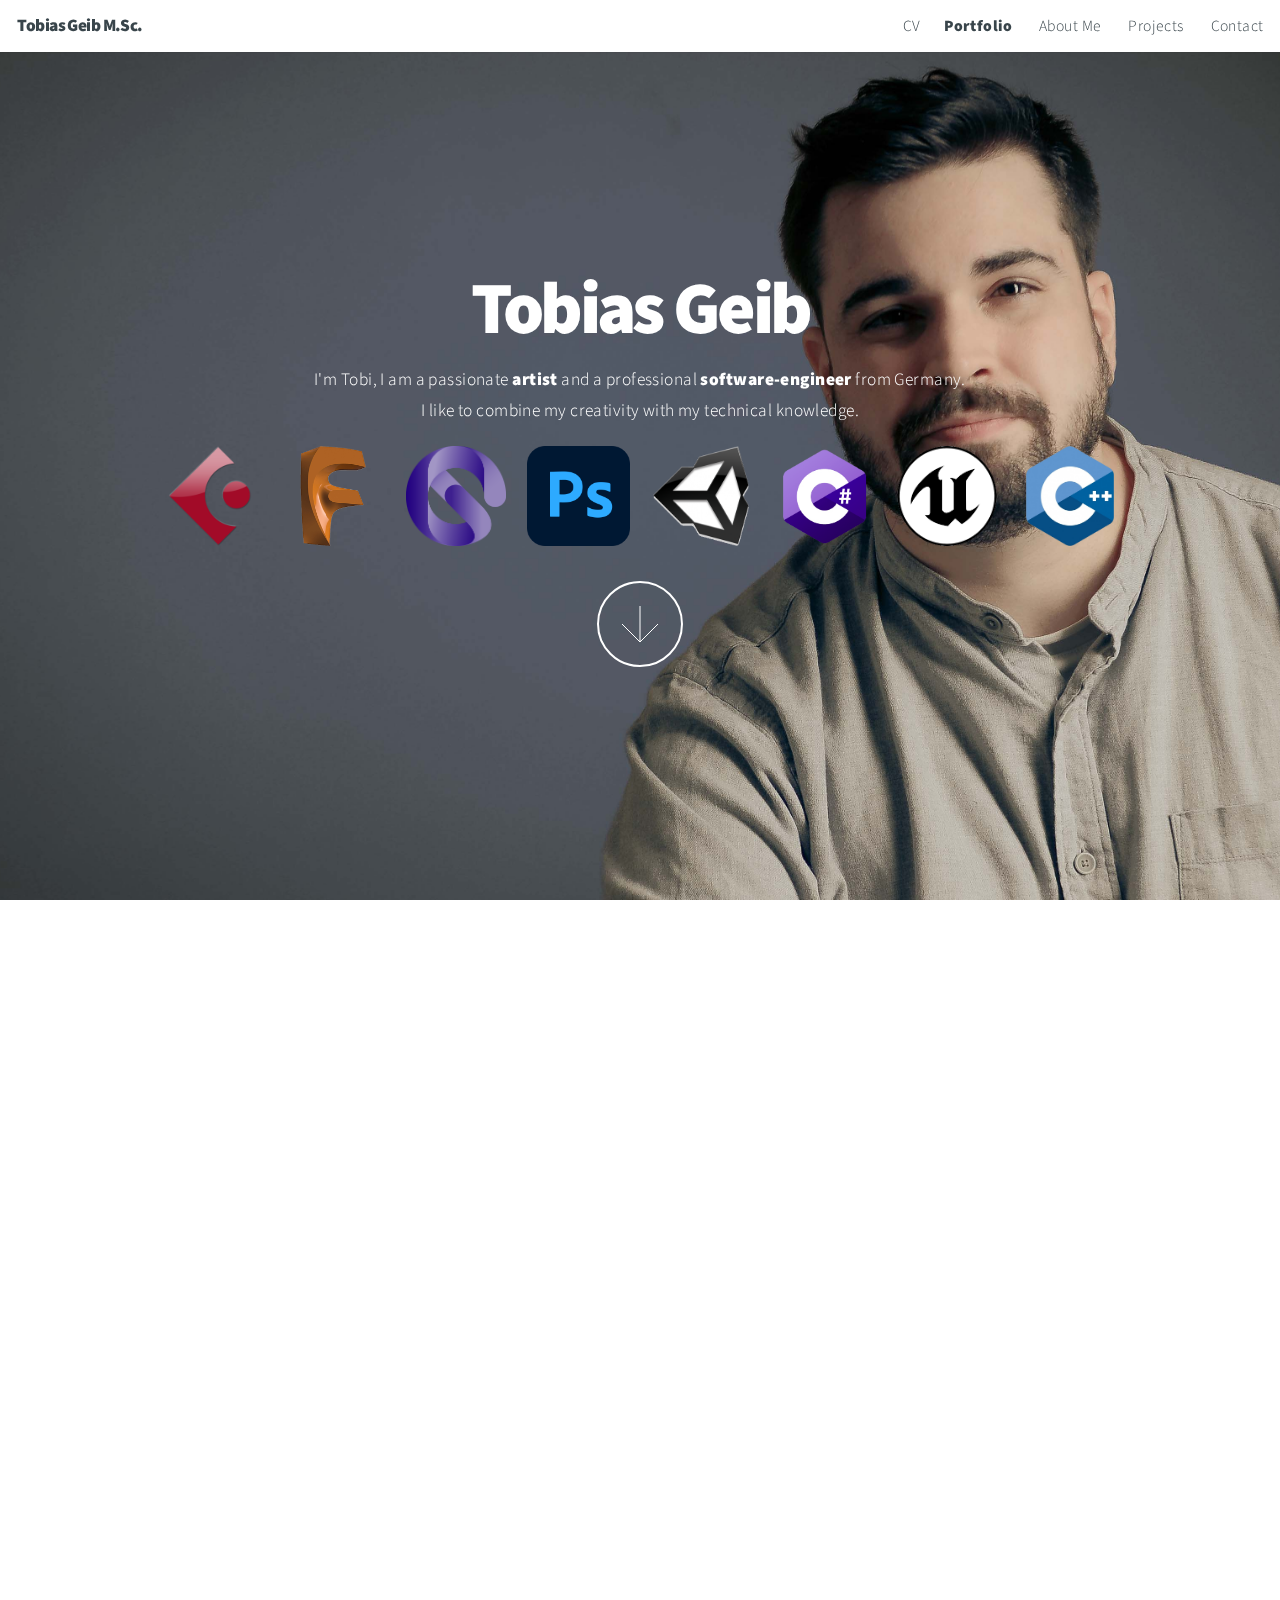
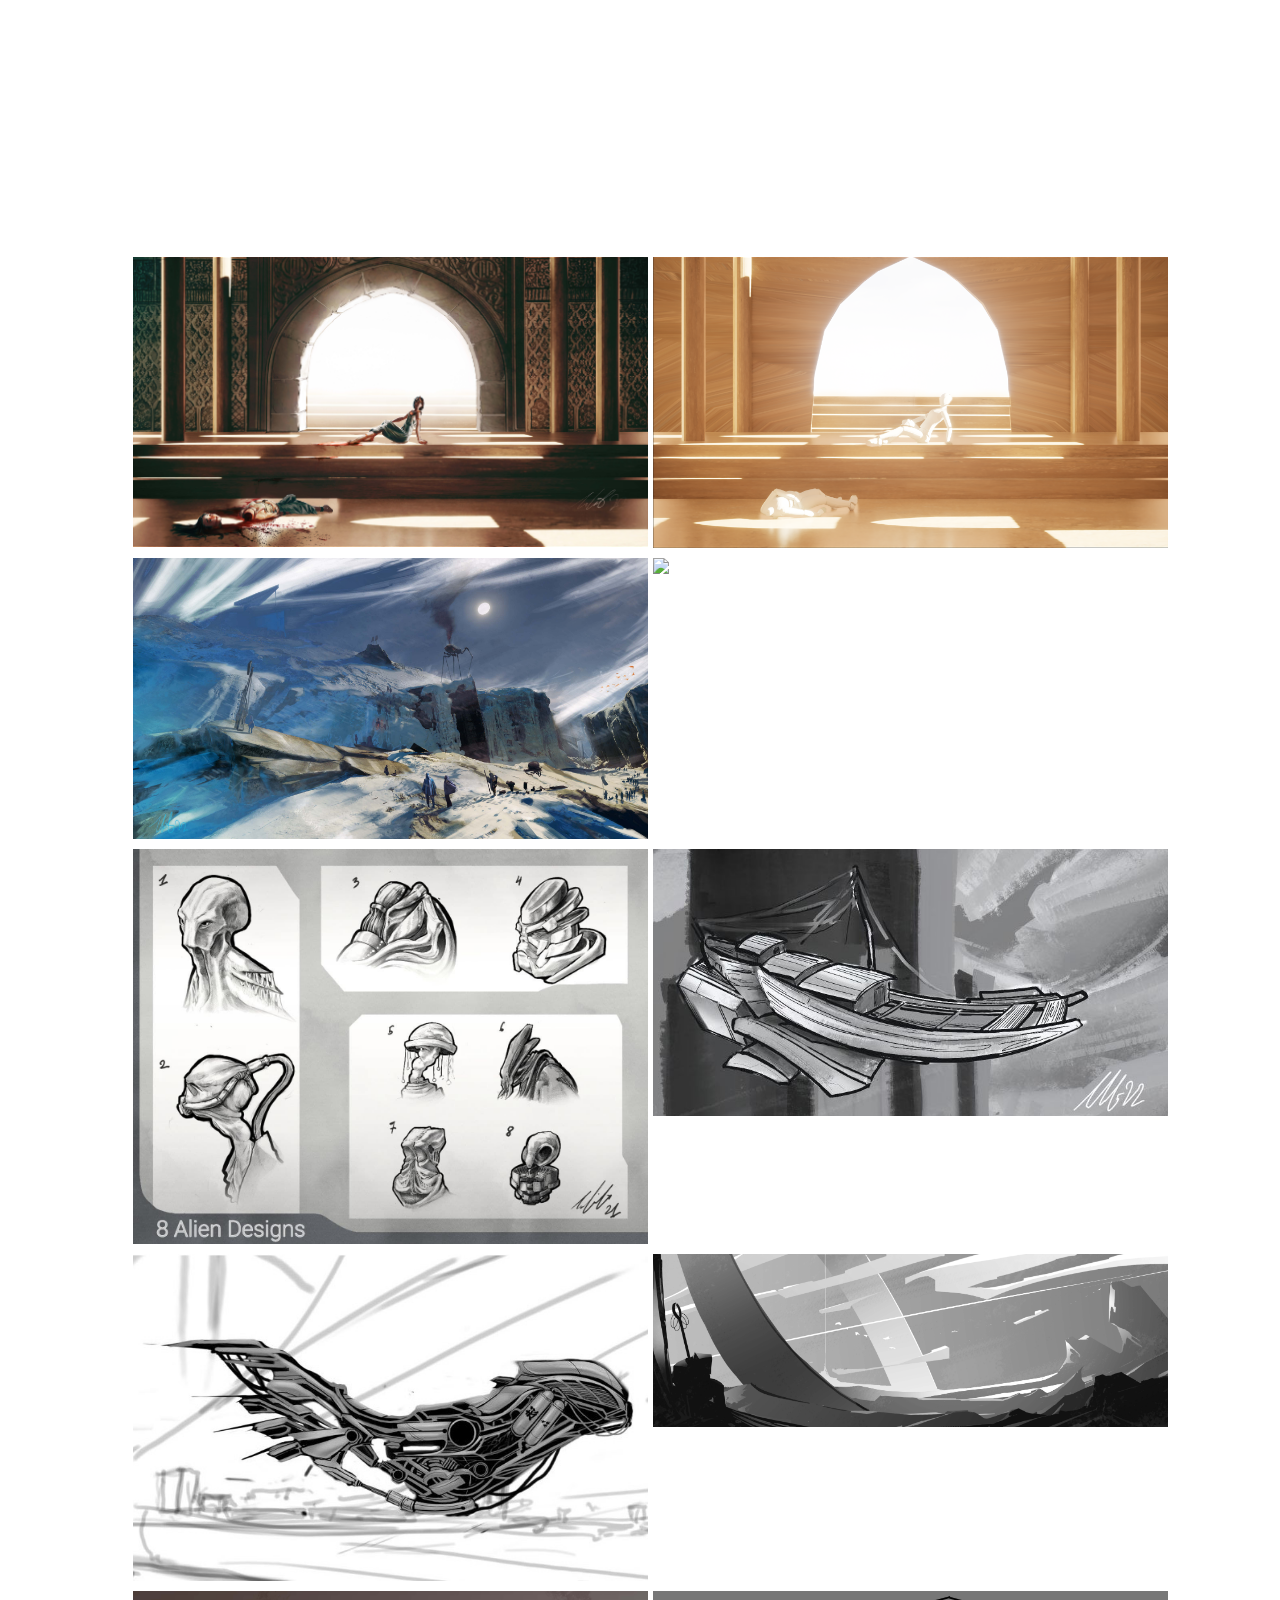
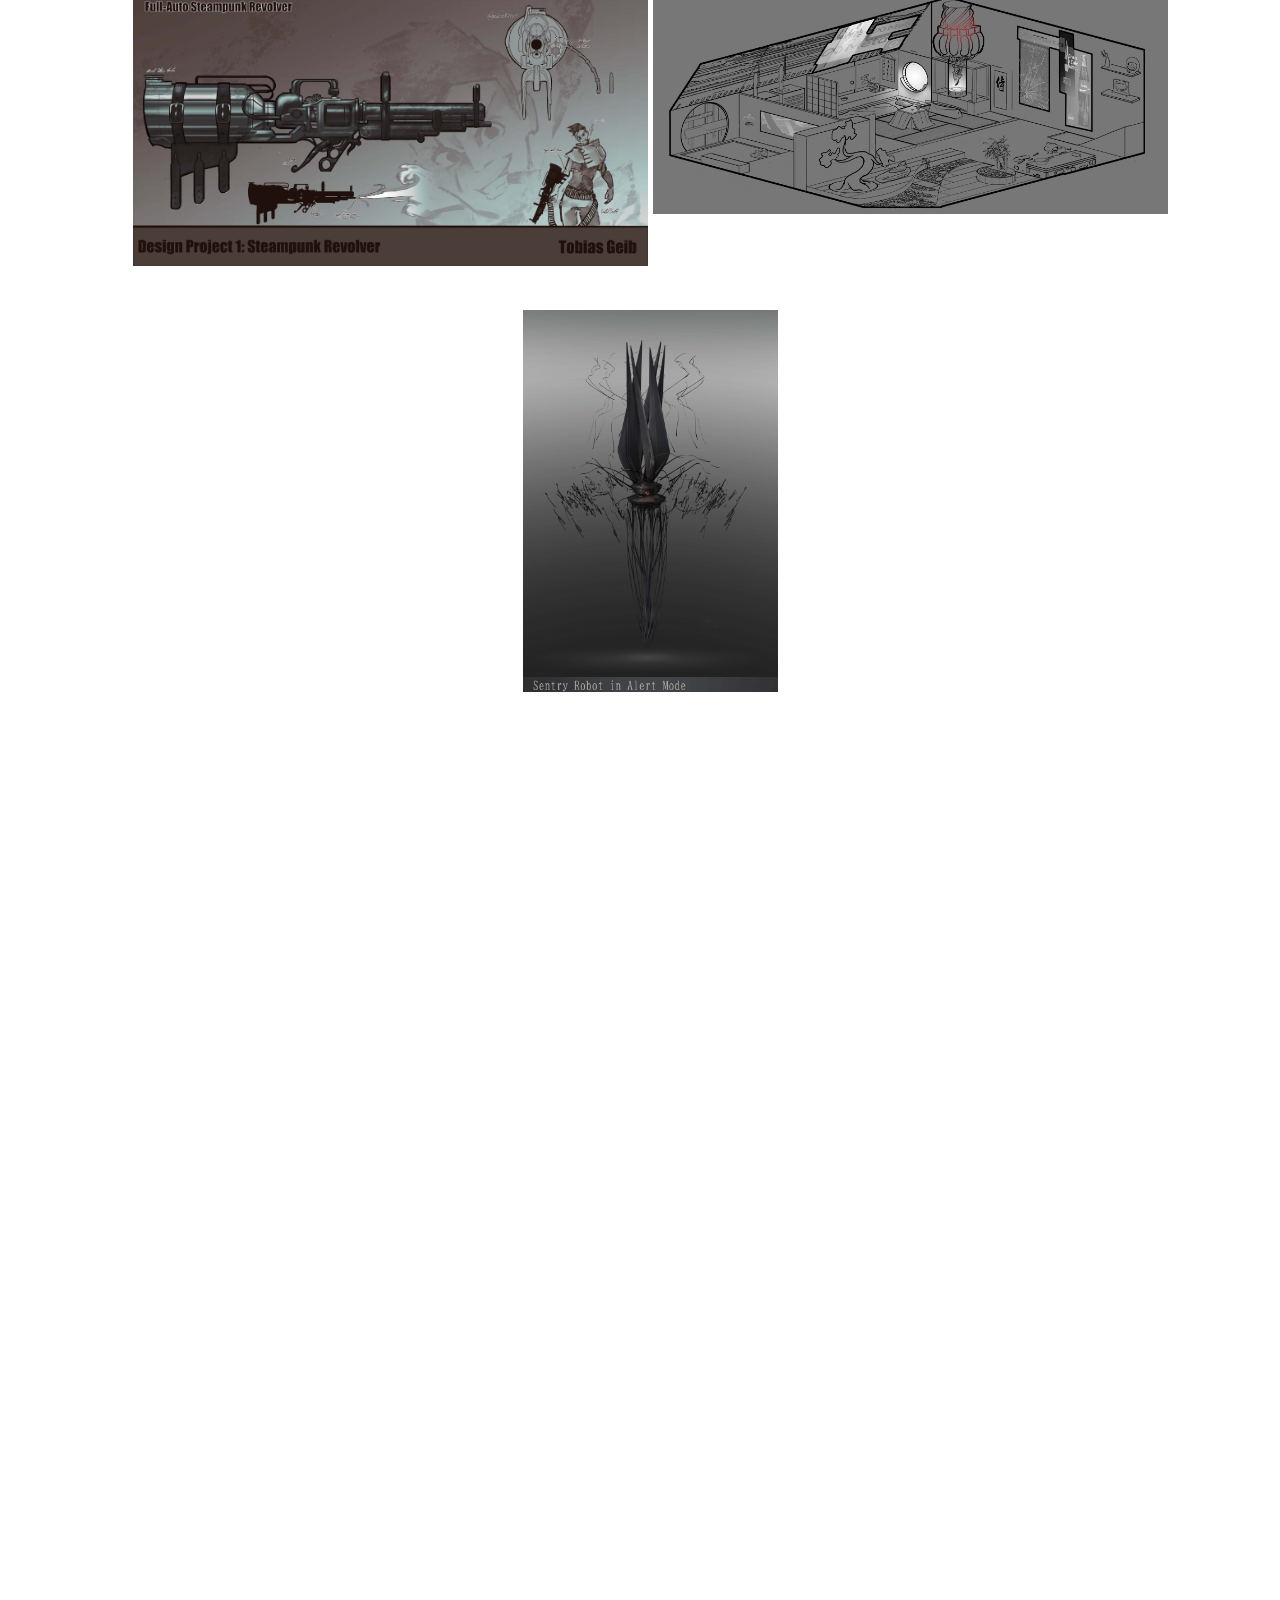
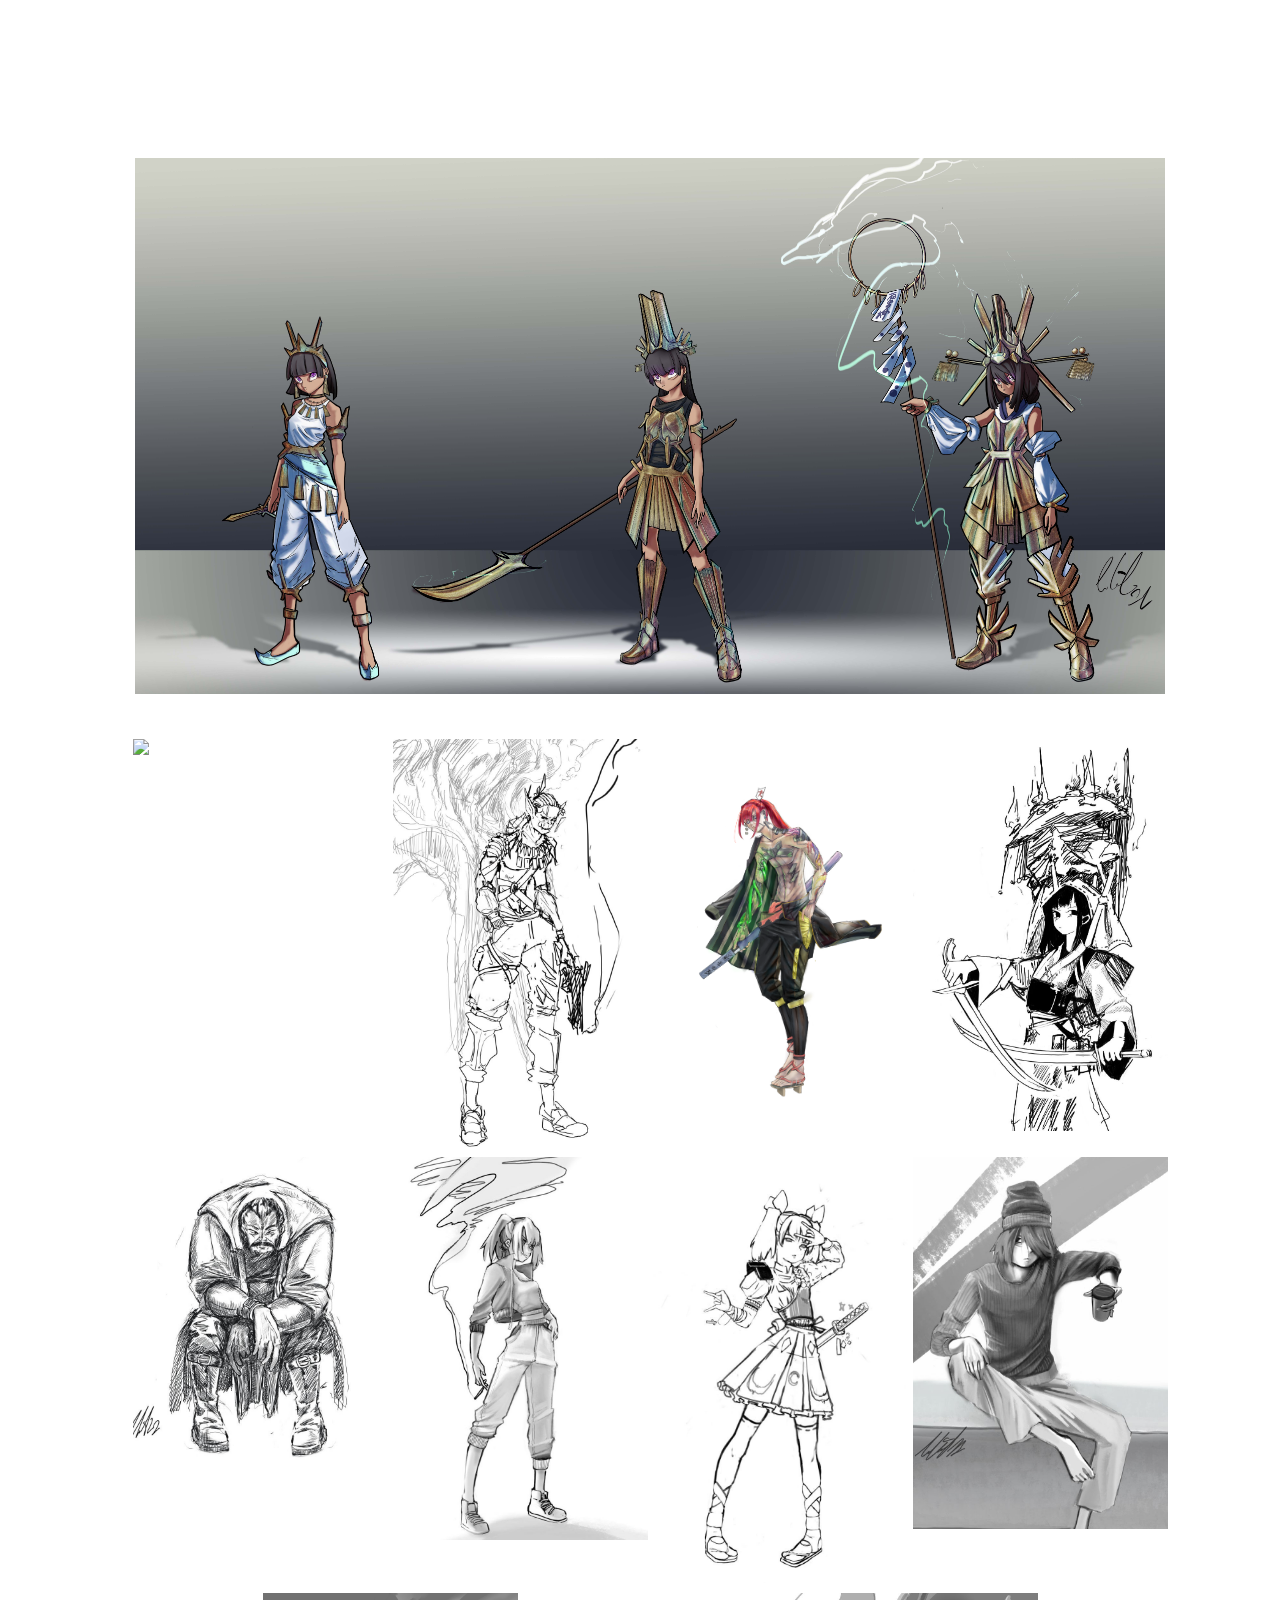
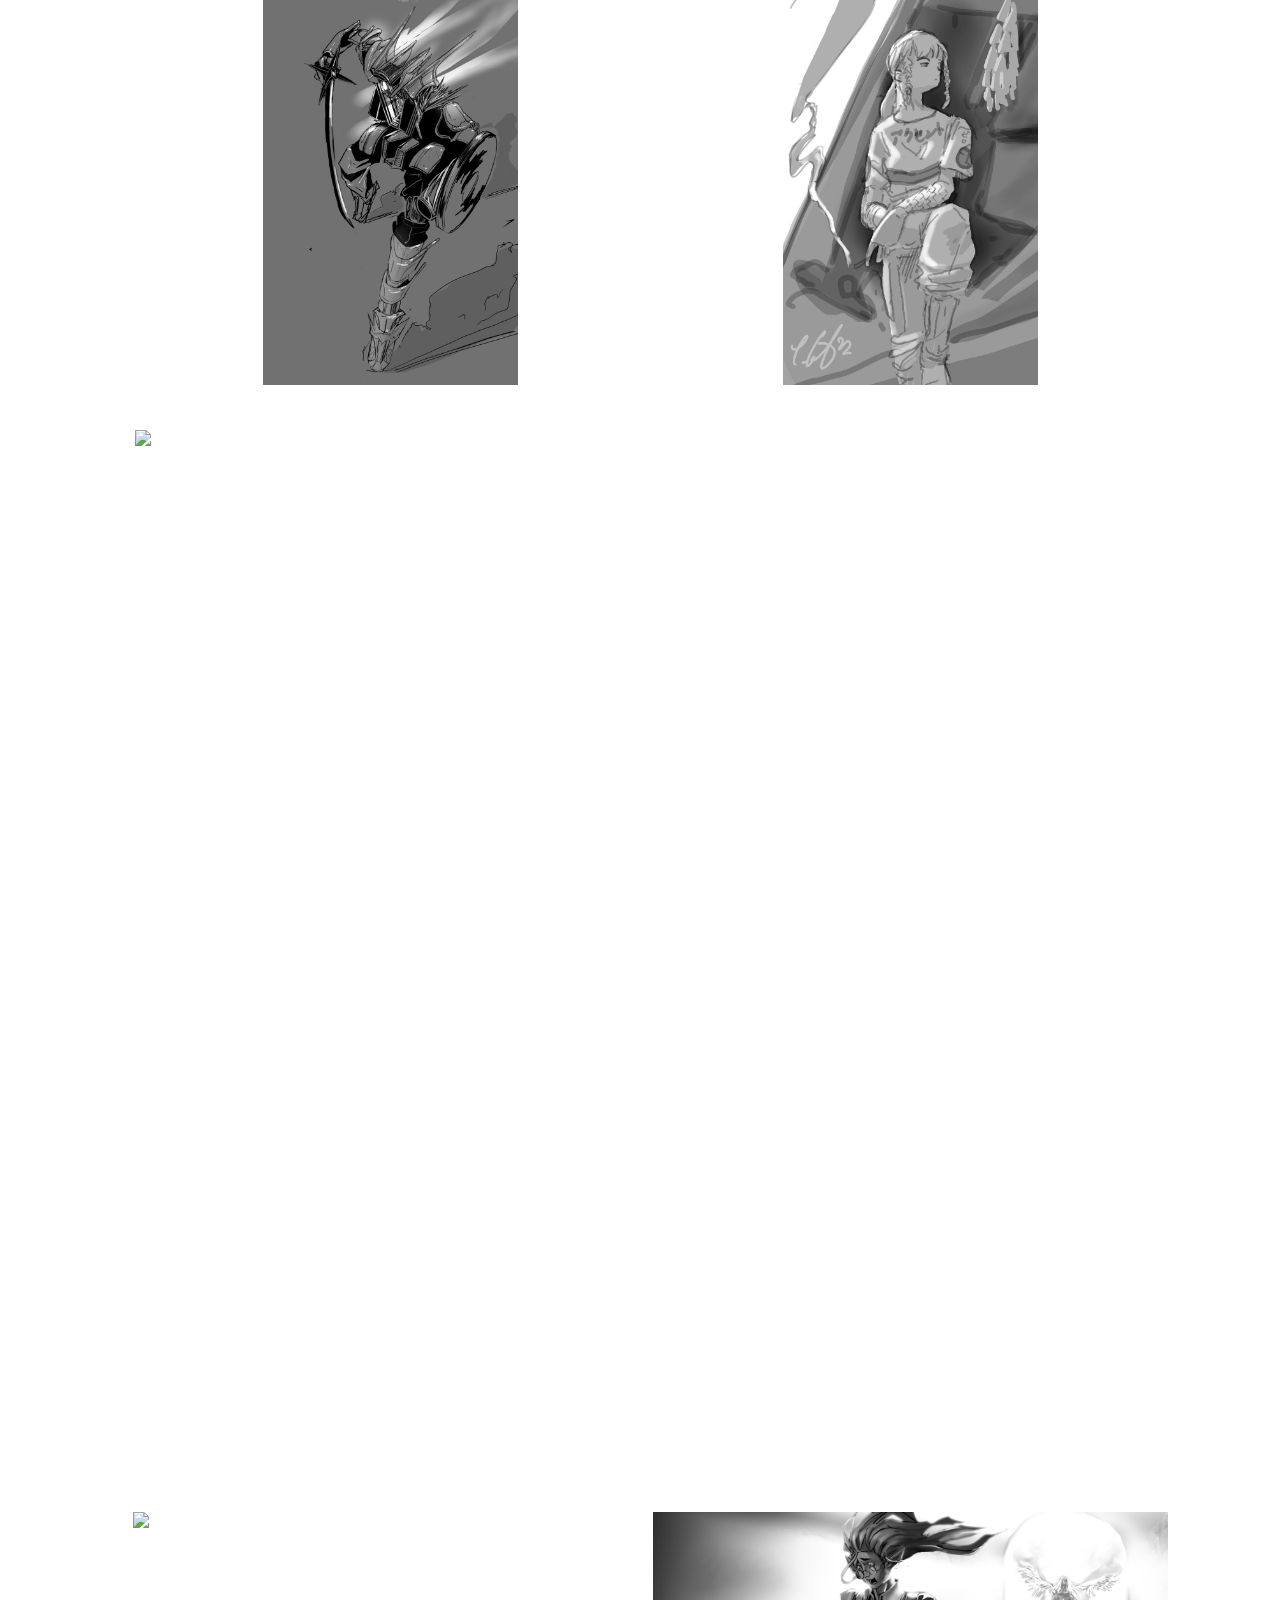
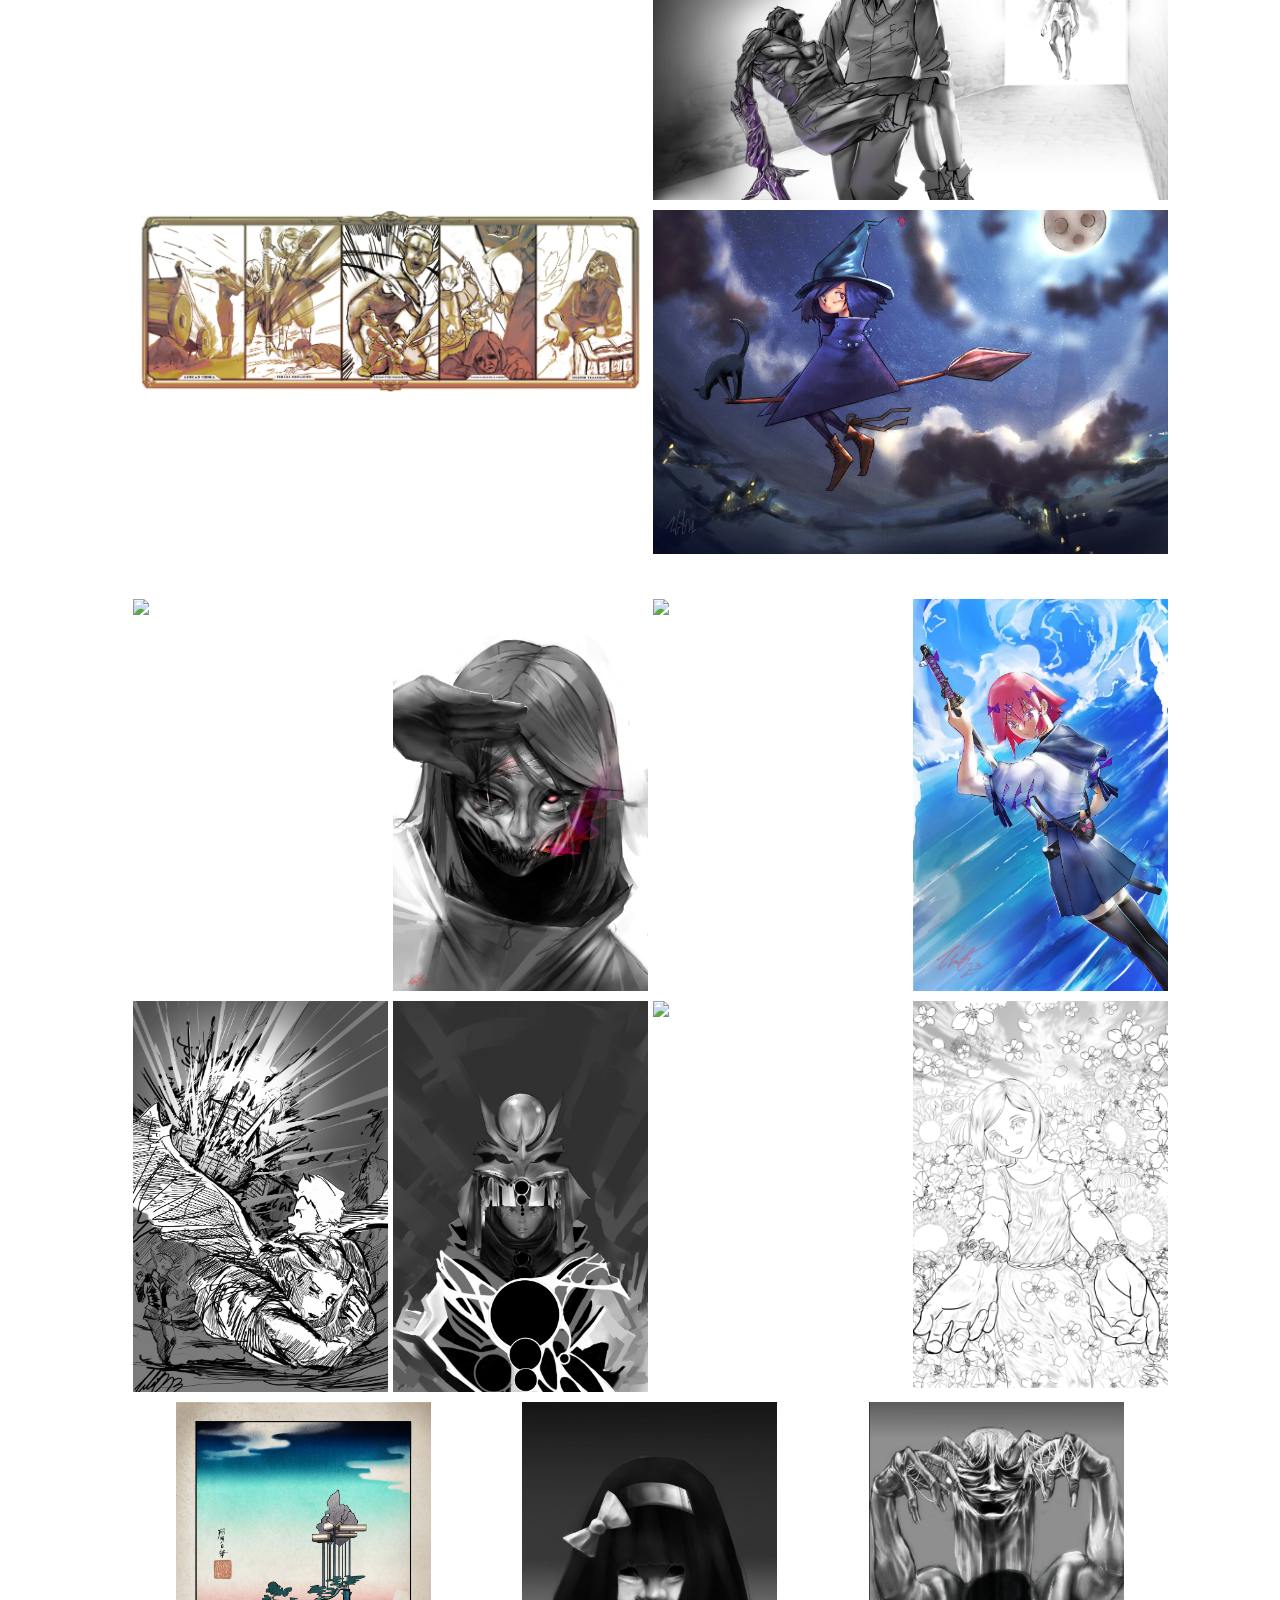
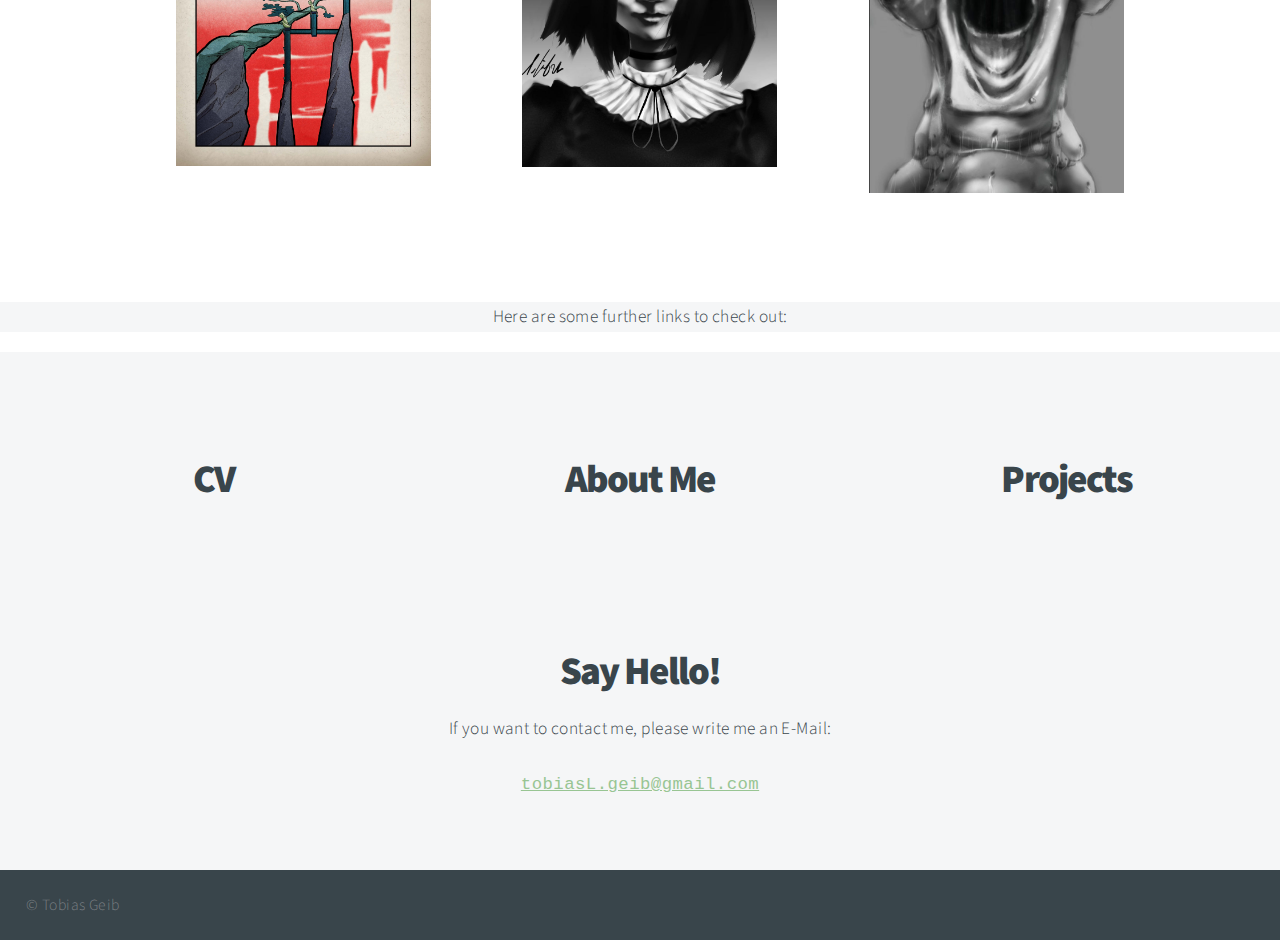
==== index.html @ 480220d3 "added more info in about me and projects part" ====
<!DOCTYPE HTML>
<html>
	<head>
		<style>
			.p1 {
			  font-family: "Courier New", Lucida, monospace;
			}
		</style>
		<title>Tobias Geib - Portfolio</title>
		<meta charset="utf-8" />
		<meta name="viewport" content="width=device-width, initial-scale=1, user-scalable=no" />
		<link rel="stylesheet" href="assets/css/main.css" />
		<noscript><link rel="stylesheet" href="assets/css/noscript.css" /></noscript>
		<link rel="icon" type="image/x-icon" href="/images/sign4.png">
	</head>
	<body class="is-preload">

		<!-- Header -->
			<header id="header">
				<h1>Tobias Geib M.Sc.</h1>
				<nav>
					<ul>
						<li><a href="images/CV_Tobias_Geib.pdf" download>CV</a>
						<li><a href="#intro"><strong>Portfolio</strong></a></li>
						<li><a href="/about.html">About Me</a></li>
						<li><a href="/projects.html">Projects</a></li>
						<li><a href="#contact">Contact</a></li>
					</ul>
				</nav>
			</header>

		<!-- Intro -->
			<section id="intro" class="main style1 dark fullscreen">
				<div class="content">
					<header>
						<h2>Tobias Geib</h2>
					</header>
					<p>I'm Tobi, I am a passionate <strong>artist</strong> and a professional <strong>software-engineer</strong> from Germany.<br />
					I like to combine my creativity with my technical knowledge. <br /></p>

					        <!-- Logos Container -->
							<div class="logo-container" id="logoContainer">
								<!-- Replace the following with your array of logo images -->
								<img class="logo" src="images/cubase.png" alt="Logo 2">
								<img class="logo" src="images/fusion.png" alt="Logo 2">
								<img class="logo" src="images/gslogo.png" alt="Logo 2">
								<img class="logo" src="images/photoshop logo.png" alt="Logo 2">
								<img class="logo" src="images/unity.png" alt="Logo 2">
								<img class="logo" src="images/csharp.png" alt="Logo 2">
								<img class="logo" src="images/unreal logo.png" alt="Logo 1">
								<img class="logo" src="images/cpplogo.png" alt="Logo 2">
								<!-- Add more logos as needed -->
							</div>

							<script>
								document.addEventListener('DOMContentLoaded', function() {
									var logoContainer = document.getElementById('logoContainer');
									var logos = logoContainer.getElementsByClassName('logo');
									var maxWidth = Math.max(...Array.from(logos).map(logo => logo.clientWidth));					
									Array.from(logos).forEach(function(logo) {
										var widthDiff = (maxWidth - logo.clientWidth) * .5 + 10;
										logo.style.marginRight = widthDiff + 'px';
										logo.style.marginLeft = widthDiff + 'px';
									});
								});
							</script>
					<footer>
						<a href="#one" class="button style2 down">More</a>
					</footer>
				</div>
			</section>

		<!-- One -->
			<section id="one" class="main style2 right dark fullscreen">
				<div class="content box style2">
					<header>
						<h2>Concept Art</h2>
					</header>
						</div>
				<a href="#conceptart" class="button style2 down anchored">Next</a>
			</section>

			<section id="conceptart" class="main style3 primary">
				<div class="content">

					<!-- Gallery  -->
						<div class="gallery-50">
							<article >
								<a href="images/betrayal.jpg" class="image fit"><img class="image" img src="images/betrayal.jpg"title=" "/></a>
							</article>
							<article >
								<a href="images/betrayal render1.png" class="image fit"><img class="image" img src="images/betrayal render1.png"title=" "/></a>
							</article>
							<article >
								<a href="images/expedition_alt.jpg" class="image fit"><img class="image" img src="images/expedition_alt.jpg"title=" "/></a>
							</article>
							<article >
								<a href="images/expedition pre.png" class="image fit"><img class="image" img src="images/expedition pre.png"title=" "/></a>
							</article>
							<article >
								<a href="images/photo_2021-11-17_21-39-06.jpg" class="image fit"><img class="image" img src="images/photo_2021-11-17_21-39-06.jpg"title=" "/></a>
							</article>
							
							<article >
								<a href="images/ship.jpg" class="image fit"><img class="image" img src="images/ship.jpg"title=" "/></a>
							</article>
							<article >
								<a href="images/photo_2023-12-09_15-07-13.png" class="image fit"><img class="image" img src="images/photo_2023-12-09_15-07-13.png"title=" "/></a>
							</article>
							
							<article >
								<a href="images/canyon.jpg" class="image fit"><img class="image" img src="images/canyon.jpg"title=" "/></a>
							</article>
							<article >
								<a href="images/steampunk-gun 2.jpg" class="image fit"><img class="image" img src="images/steampunk-gun 2.jpg"title=" "/></a>
							</article>
							<article >
								<a href="images/loft-girigiri crop.jpg" class="image fit"><img class="image" img src="images/loft-girigiri crop.jpg"title=" "/></a>
							</article>
						</div>

						
						<div class="gallery-25">
						<article >
							<a href="images/sentry_3 render.jpg" class="image fit"><img class="image" img src="images/sentry_3 render.jpg"title=" "/></a>
						</article>
						</div>
				</div>
			</section>


		<!-- Two -->
		<section id="two" class="main style2 left dark fullscreen">
			<div class="content box style2">
				<header>
					<h2>Character Design</h2>
				</header>
			</div>
			<a href="#characters" class="button style2 down anchored">Next</a>
		</section>
		<section id="characters" class="main style3 primary">
			<div class="content">

				<div class="gallery-h">

					<article >
						<a href="images/princess polish.jpg" class="image fit"><img class="image" img src="images/princess polish.jpg"title=" "/></a>
					</article>
					
				</div>
				<!-- Gallery  -->
					<div class="gallery-25">
						<article >
							<a href="images/sdfgsdfgsdhsdhdsfhgsdfg2.png" class="image fit"><img class="image" img src="images/sdfgsdfgsdhsdhdsfhgsdfg2.png"title=" "/></a>
						</article>
						<article >
							<a href="images/photo_2023-12-09_15-07-13 (2).jpg" class="image fit"><img class="image" img src="images/photo_2023-12-09_15-07-13 (2).jpg"title=" "/></a>
						</article>
						<article >
							<a href="images/photo_2023-12-10_02-48-10.png" class="image fit"><img class="image" img src="images/photo_2023-12-10_02-48-10.png"title=" "/></a>
						</article>
						<article >
							<a href="images/photo_2023-12-09_15-08-33.jpg" class="image fit"><img class="image" img src="images/photo_2023-12-09_15-08-33.jpg"title=" "/></a>
						</article>
						<article >
							<a href="images/tired warrior.jpg" class="image fit"><img class="image" img src="images/tired warrior.jpg"title=" "/></a>
						</article>
						<article >
							<a href="images/smoking girl.jpg" class="image fit"><img class="image" img src="images/smoking girl.jpg"title=" "/></a>
						</article>
						
						<article >
							<a href="images/chunibyo.jpg" class="image fit"><img class="image" img src="images/chunibyo.jpg"title=" "/></a>
						</article>
						
						<article >
							<a href="images/coffee break.jpg" class="image fit"><img class="image" img src="images/coffee break.jpg"title=" "/></a>
						</article>
						
						<article >
							<a href="images/IMG_20231210_123440_691.png" class="image fit"><img class="image" img src="images/IMG_20231210_123440_691.png"title=" "/></a>
						</article>
						
						<article >
							<a href="images/photo_2023-12-15_22-28-25.jpg" class="image fit"><img class="image" img src="images/photo_2023-12-15_22-28-25.jpg"title=" "/></a>
						</article>
						
					</div>
					
				<div class="gallery-h">
					<article >
						<a href="images/elf ninja-darkbg.png" class="image fit"><img class="image" img src="images/elf ninja-darkbg.png"title=" "/></a>
					</article>
				</div>
			</div>
		</section>
		<!-- Three -->
		<section id="three" class="main style2 right dark fullscreen">
			<div class="content box style2">
				<header>
					<h2>Illustrations</h2>
				</header>
			</div>
			<a href="#illustrations" class="button style2 down anchored">Next</a>
		</section>
		<section id="illustrations" class="main style3 primary">
			<div class="content">
				
				<div class="gallery-50">
					<article >
						<a href="images/Bild_Geib_850x600mm_Keilrahmen_v01-20191115_Ansicht_small.png" class="image fit"><img class="image" img src="images/Bild_Geib_850x600mm_Keilrahmen_v01-20191115_Ansicht_small.png"title=" "/></a>
					</article>
					<article >
						<a href="images/death of fildo.png" class="image fit"><img class="image" img src="images/death of fildo.png"title=" "/></a>
					</article>
					<article >
						<a href="images/The first battle of Vogler.jpg" class="image fit"><img class="image" img src="images/The first battle of Vogler.jpg"title=" "/></a>
					</article>
					<article >
						<a href="images/broom witch.jpg" class="image fit"><img class="image" img src="images/broom witch.jpg"title=" "/></a>
					</article>
				</div>

				<!-- Gallery  -->
					<div class="gallery-25">
						<article >
							<a href="images/doom.png" class="image fit"><img class="image" img src="images/doom.png"title=" "/></a>
						</article>
						<article >
							<a href="images/skull girl.png" class="image fit"><img class="image" img src="images/skull girl.png"title=" "/></a>
						</article>
						<article >
							<a href="images/crown.png" class="image fit"><img class="image" img src="images/crown.png"title=" "/></a>
						</article>
						<article >
							<a href="images/photo_2023-12-15_22-28-25 (3).jpg" class="image fit"><img class="image" img src="images/photo_2023-12-15_22-28-25 (3).jpg"title=" "/></a>
						</article>
						<article >
							<a href="images/IMG_20231210_123438_897.png" class="image fit"><img class="image" img src="images/IMG_20231210_123438_897.png"title=" "/></a>
						</article>
						<article >
							<a href="images/IMG_20231210_123438_487.png" class="image fit"><img class="image" img src="images/IMG_20231210_123438_487.png"title=" "/></a>
						</article>
						<article >
							<a href="images/poster_A3_revized.png" class="image fit"><img class="image" img src="images/poster_A3_revized.png"title=" "/></a>
						</article>
						<article >
							<a href="images/flowers.png" class="image fit"><img class="image" img src="images/flowers.png"title=" "/></a>
						</article>
						<article >
							<a href="images/Illustration167.jpg" class="image fit"><img class="image" img src="images/Illustration167.jpg"title=" "/></a>
						</article>
						<article >
							<a href="images/scary girl.jpg" class="image fit"><img class="image" img src="images/scary girl.jpg"title=" "/></a>
						</article>
						<article >
							<a href="images/molten creature.jpg" class="image fit"><img class="image" img src="images/molten creature.jpg"title=" "/></a>
						</article>
					</div>
			</div>
		</section>

<!-- 
			<section id="three" class="main style2 left dark fullscreen">
				<div class="content box style1">
					<header>
						<h2>What I do</h2>
					</header>
					<p>I have recently </p>
				</div>
				<a href="#work" class="button style2 down anchored">Next</a>
			</section> -->

		<!-- Work --><!-- 
			<section id="work" class="main style3 primary">
				<div class="content">
					<header>
						<h2>My Portfolio</h2><br>
					</header>

					<!-- Gallery  --><!-- 
						<div class="gallery-25">
							<article >
								<a href="images/betrayal.jpg" class="image fit"><img class="image" img src="images/betrayal.jpg"title=" "/></a>
							</article>
							<article >
								<a href="images/expedition_alt.jpg" class="image fit"><img class="image" img src="images/expedition_alt.jpg" title="The people seek to reach the ship on top the snowy mountain" alt="" /></a>
							</article>
							<article >
								<a href="images/princess polish.jpg" class="image fit"><img class="image" img src="images/princess polish.jpg" title="Character progression: From young princess to Queen." alt="" /></a>
							</article>
							<article >
								<a href="images/broom witch.jpg" class="image fit"><img class="image" img src="images/broom witch.jpg" title="A little witch on her broomstick." alt="" /></a>
							</article>
							<article >
								<a href="images/elven cyberpunk ninja 2.jpg" class="image fit"><img class="image" img src="images/elven cyberpunk ninja 2.jpg" title="Character progresion: Elven Swordfighter to Cyberpunk Ninja." alt="" /></a>
							</article>
							<article >
								<a href="images/steampunk-gun 2.jpg" class="image fit"><img class="image" img src="images/steampunk-gun 2.jpg" title="Concept for a full-auto steampunk-gun. A bullet belt is fed into a gatling gun type firing mechanism in the shape of a revolver." alt="" /></a>
							</article>
							<article >
								<a href="images/canyon scaled.png" class="image fit"><img class="image" img src="images/canyon scaled.png" title="Landscape view with sleeping monk." alt="" /></a>
							</article>
							<article >
								<a href="images/loft-girigiri crop.jpg" class="image fit"><img class="image" img src="images/loft-girigiri crop.jpg" title="A cyberpunk loft in isometric view." alt="" /></a>
							</article>
							<article >
								<a href="images/Illustration167.jpg" class="image fit"><img class="image" img src="images/Illustration167.jpg" title="Tree-house apartments inspired by daisugi trees. An ukiyo-e inspired design of a fanatasy tree." alt="" /></a>
							</article>
							<article >
								<a href="images/sentry_3 render.jpg" class="image fit"><img class="image" img src="images/sentry_3 render.jpg" title="A design for a sentry-type robot. First designed in Gravity Sketch using VR along with 2 variations and then rendered in Photoshop." alt="" /></a>
							</article>
							<article >
								<a href="images/smoking girl.jpg" class="image fit"><img class="image" img src="images/smoking girl.jpg" title="A cool girl in a pose with a cigarette." alt="" /></a>
							</article>
							<article >
								<a href="images/coffee break.jpg" class="image fit"><img class="image" img src="images/coffee break.jpg" title="Character posing with a cup of coffee." alt="" /></a>
							</article>	
							<article >
								<a href="images/tired warrior.jpg" class="image fit"><img class="image" img src="images/tired warrior.jpg" title="A sketch of an old warrior type character." alt="" /></a>
							</article>
							<article >
								<a href="images/chunibyo.jpg" class="image fit"><img class="image" img src="images/chunibyo.jpg" title="A eccentric girl striking a pose posing" alt="" /></a>
							</article>
							<article >
								<a href="images/scary girl.jpg" class="image fit"><img class="image" img src="images/scary girl.jpg" title="Creepy character render." alt="" /></a>
							</article>
							<article >
								<a href="images/molten creature.jpg" class="image fit"><img class="image" img src="images/molten creature.jpg" title="Creepy creature with a molten face." alt="" /></a>
							</article>
							
							<!--<article >
								<a href="images/ship.jpg" class="image fit"><img class="image" img src="images/ship.jpg" title="A concept of combining an old fishing-boat and futuristic airship elements." alt="" /></a>
							</article>--><!-- 
							<article >
								<a href="images/photo_2021-11-17_21-39-06.jpg" class="image fit"><img class="image" img src="images/photo_2021-11-17_21-39-06.jpg" title="8 different Alien heads." alt="" /></a>
							</article>
							<article >
								<a href="images/Bild_Geib_850x600mm_Keilrahmen_v01-20191115_Ansicht_small.png" class="image fit"><img class="image" img src="images/Bild_Geib_850x600mm_Keilrahmen_v01-20191115_Ansicht_small.png" title="Ink on Paper" alt="" /></a>
							</article>
							<article >
								<a href="images/The first battle of Vogler.jpg" class="image fit"><img class="image" img src="images/The first battle of Vogler.jpg" title="Compilation of Scenes from a DnD campaign" alt="" /></a>
							</article>
							<article >
								<a href="images/death of fildo.png" class="image fit"><img class="image" img src="images/death of fildo.png" title="Scene from personal DnD campaign" alt="" /></a>
							</article>
							<article >
								<a href="images/sdfgsdfgsdhsdhdsfhgsdfg2.png" class="image fit"><img class="image" img src="images/sdfgsdfgsdhsdhdsfhgsdfg2.png" title="Character inspired by Y2K aesthetic" alt="" /></a>
							</article>
							<article >
								<a href="images/flowers.png" class="image fit"><img class="image" img src="images/flowers.png" title="Girl with flowers" alt="" /></a>
							</article>
							<article >
								<a href="images/filinorNew3_2023-11-05-13-28-14.png" class="image fit"><img class="image" img src="images/filinorNew3_2023-11-05-13-28-14.png" title="3D sculpt of a figurine" alt="" /></a>
							</article>
							
							<article >
								<a href="images/IMG_20231210_123440_691.png" class="image fit"><img class="image" img src="images/IMG_20231210_123440_691.png" title="Mech sprining into action" alt="" /></a>
							</article>
							<article >
								<a href="images/poster_A3_revized.png" class="image fit"><img class="image" img src="images/poster_A3_revized.png" title="Poster commission for local role-playing event" alt="" /></a>
							</article>
							<article >
								<a href="images/IMG_20231210_123438_487.png" class="image fit"><img class="image" img src="images/IMG_20231210_123438_487.png" title="Character concept" alt="" /></a>
							</article>
							<article >
								<a href="images/IMG_20231210_123438_897.png" class="image fit"><img class="image" img src="images/IMG_20231210_123438_897.png" title="Angelic figure escaping an explosion" alt="" /></a>
							</article>
							<article >
								<a href="images/photo_2023-12-15_22-28-25.jpg" class="image fit"><img class="image" img src="images/photo_2023-12-15_22-28-25.jpg" title="Character having a smoke" alt="" /></a>
							</article>
							<article >
								<a href="images/photo_2023-12-15_22-28-25 (2).jpg" class="image fit"><img class="image" img src="images/photo_2023-12-15_22-28-25 (2).jpg" title="Woman with a fancy hat" alt="" /></a>
							</article>
							<article >
								<a href="images/photo_2023-12-15_22-28-25 (3).jpg" class="image fit"><img class="image" img src="images/photo_2023-12-15_22-28-25 (3).jpg" title="Girl with katana" alt="" /></a>
							</article>
							<article >
								<a href="images/photo_2023-12-15_22-28-25 (4).jpg" class="image fit"><img class="image" img src="images/photo_2023-12-15_22-28-25 (4).jpg" title="Creepy girl" alt="" /></a>
							</article>
							<article >
								<a href="images/photo_2023-12-09_15-08-33.jpg" class="image fit"><img class="image" img src="images/photo_2023-12-09_15-08-33.jpg" title="Girl with swords and burning hat" alt="" /></a>
							</article>
							<article >
								<a href="images/photo_2023-12-09_15-07-13.jpg" class="image fit"><img class="image" img src="images/photo_2023-12-09_15-07-13.jpg" title="Futuristic speeder concept" alt="" /></a>
							</article>
							<article >
								<a href="images/photo_2023-12-09_15-07-13 (2).jpg" class="image fit"><img class="image" img src="images/photo_2023-12-09_15-07-13 (2).jpg" title="Shadowrun Orc concept" alt="" /></a>
							</article>
							<article >
								<a href="images/photo_2023-12-10_02-48-10.jpg" class="image fit"><img class="image" img src="images/photo_2023-12-10_02-48-10.jpg" title="Cyberpunk guy with katana" alt="" /></a>
							</article>
							
						</div>

				</div>
			</section>
		<!-- Two --><!-- 
		<section id="two" class="main style2 left dark fullscreen">
			<div class="content box style2">
				<header>
					<h2>What I do</h2>
				</header>
				<p>I specialize in using VR as a creative tool for my concept art. <br> I build 3D environments and pose characters in VR using Gravity Sketch, which are then rendered and painted over for the finished piece.</p>
			</div>
			<a href="#three" class="button style2 down anchored">Next</a>
		</section>


		<!-- One --><!-- 
		<section id="three" class="main style2 right dark fullscreen">
			<div class="content box style2">
				<header>
					<h2>Projects</h2>
				</header>
				<p>I have worked as an artist for Capslabs on a canceled game-project, for which I created this concept art and 2D assests, like this little guy's running animation.<br>
					<img src="images/eve_pixel1.gif" alt="" />
				</p>
			</div>
			<a href="#work" class="button style2 down anchored">Next</a>
		</section>
					<!-- Contact --><!-- 
		<section id="hobby" class="main style3 secondary">
			<div class="content">
				<header>
					<h2>Personal Interests</h2><br>
				</header>
			</div>
			</section>

			<section id="music" class="main style2 right dark fullscreen">
				<div class="content box style2">
					<header>
						<h2>Music</h2>
					</header>
					<p>In my free time I write and record my own music.
						I casually play guitar and I like writing for orchestral instruments aswell.
						I use Cubase as my DAW and Native Instruments for various VSTs.<br><br>
						For a VR Rhythm game I developed in Unity I wrote this song, which you can check out if you want.<br>
						<br>
						<!-- <img src="images/beatspeeder square.png", width="200px"><br> --><!-- 
						<audio controls>
							<source src="images/space-race_final_v2.mp3" type="audio/mpeg">
						  Your browser does not support the audio element.
						  </audio>
					</p>
				</div>
				<a href="#two" class="button style2 down anchored">Next</a>
			</section>

			<section id="japan" class="main style2 left dark fullscreen">
				<div class="content box style2">
					<header>
						<h2>Japan</h2>
					</header>
					<p>So far, I have lived in Japan for roughly 2 years in total. 
						In 2010 I visited the Asuwa High School (福井県立 足羽高等学校) in Fukui as an exchange student.
						Then, in 2018-2019 I went to the Keio University (慶應義塾大学) in Tokyo, where I took their Japanese Language Program. 
						<br><br>
						During my time I there, I had so many great experiences and in the future I want to further improve my language skills.
<!-- 					
						<br>
						<br>
						<img src="images/japan comp new.png", width="400px"><br> --><!-- 
					</p>
				</div>
				<a href="#two" class="button style2 down anchored">Next</a>
			</section>

<!-- 			
		<section id="hobby" class="main style3 secondary">
			<div class="content">
				<header>
					<h2>Music</h2><br>
				</header>
				<p>In my free time I write and record my own music.
					I casually play guitar and I like writing for orchestral instruments aswell.
					I use Cubase as my DAW and Native Instruments for various VSTs.<br><br>
					For a VR Rhythm game I developed I wrote this song, which you can check out if you want.<br>
					<br>
					<img src="images/beatspeeder square.png", width="200px"><br>
					<audio controls>
						<source src="images/space-race_final_v2.mp3" type="audio/mpeg">
					  Your browser does not support the audio element.
					  </audio>
				</p>
			</div>
			</section>
		<section id="hobby" class="main style3 secondary">
			<div class="content box style2">
				<header>
					<h2>Japanese</h2><br>
				<p>So far, I have lived in Japan for roughly 2 years in total. 
					In 2010-2011 I visited the Asuwa High School (福井県立 足羽高等学校) in Fukui as an exchange student.
					In 2018-2019 I went to the Keio University (慶應義塾大学) in Tokyo, where I took their japanese language program. 
					
					<br>
					<br>
					<img src="images/japan comp new.png", width="400px"><br>

				</p>
			</div>
		</section> -->

				<!-- About me -->
				<style>
					.links {
						text-align: center;
						margin-bottom: 20px; /* Adjust margin as needed */
						
				background: #f5f6f7;
					}
				</style>
				
				<!-- About me -->
				<div class="links">
					<p>Here are some further links to check out:</p>
				</div>
				<section id="contact" class="main style3 secondary">
					<div class="content">
						
						<header>
							<h2>		<nav>
								<ul>
									<li><a href="images/CV_Tobias_Geib.pdf" download><strong>CV</strong></a>
										</li>	
								</ul>
								</nav>
							</h2>
							</header>
					</div>

			<div class="content">
				<header>
					<h2><nav>
						<ul>
							<li><a href="/about.html">About Me</a></li>	
						</ul>
						</nav>
					</h2>
					</header>
			</div>

			
			<div class="content">
				<header>
					<h2><nav>
						<ul>
							<li><a href="/projects.html">Projects</a></li>	
						</ul>
						</nav>
					</h2>
					</header>
			</div>
		</section>



		<!-- Contact -->
			<section id="contact" class="main style3 secondary">
				<div class="content">
					<header>
						<h2>Say Hello!</h2>
						<p>If you want to contact me, please write me an E-Mail: 
							<p class="p1">
							<a href="mailto:tobiasL.geib@gmail.com">tobiasL.geib@gmail.com</a></p>
						</p>
					</header>
				</div>
			</section>

		<!-- Footer -->
			<footer id="footer">

				

				<!-- Menu -->
					<ul class="menu">
						<li>&copy; Tobias Geib</li>
					</ul>

			</footer>

		<!-- Scripts -->
			<script src="assets/js/jquery.min.js"></script>
			<script src="assets/js/jquery.poptrox.min.js"></script>
			<script src="assets/js/jquery.scrolly.min.js"></script>
			<script src="assets/js/jquery.scrollex.min.js"></script>
			<script src="assets/js/browser.min.js"></script>
			<script src="assets/js/breakpoints.min.js"></script>
			<script src="assets/js/util.js"></script>
			<script src="assets/js/main.js"></script>

	</body>
</html>
---- assets/css/main.css ----
@import url("https://fonts.googleapis.com/css?family=Source+Sans+Pro:300,900");
@import url("fontawesome-all.min.css");

/*
	Big Picture by HTML5 UP
	html5up.net | @ajlkn
	Free for personal and commercial use under the CCA 3.0 license (html5up.net/license)
*/

html, body, div, span, applet, object,
iframe, h1, h2, h3, h4, h5, h6, p, blockquote,
pre, a, abbr, acronym, address, big, cite,
code, del, dfn, em, img, ins, kbd, q, s, samp,
small, strike, strong, sub, sup, tt, var, b,
u, i, center, dl, dt, dd, ol, ul, li, fieldset,
form, label, legend, table, caption, tbody,
tfoot, thead, tr, th, td, article, aside,
canvas, details, embed, figure, figcaption,
footer, header, hgroup, menu, nav, output, ruby,
section, summary, time, mark, audio, video {
	margin: 0;
	padding: 0;
	border: 0;
	font-size: 100%;
	font: inherit;
	vertical-align: baseline;}

article, aside, details, figcaption, figure,
footer, header, hgroup, menu, nav, section {
	display: block;}

body {
	line-height: 1;
}

ol, ul {
	list-style: none;
}

blockquote, q {
	quotes: none;
}

	blockquote:before, blockquote:after, q:before, q:after {
		content: '';
		content: none;
	}

table {
	border-collapse: collapse;
	border-spacing: 0;
}

body {
	-webkit-text-size-adjust: none;
}

mark {
	background-color: transparent;
	color: inherit;
}

input::-moz-focus-inner {
	border: 0;
	padding: 0;
}

input, select, textarea {
	-moz-appearance: none;
	-webkit-appearance: none;
	-ms-appearance: none;
	appearance: none;
}

/* Basic */

	@-ms-viewport {
		width: device-width;
	}

	html {
		height: 100%;
	}

	html {
		box-sizing: border-box;
	}

	*, *:before, *:after {
		box-sizing: inherit;
	}

	body {
		background: #ffffff;
		height: 100%;
		min-width: 320px;
	}

		body.is-preload *, body.is-preload *:before, body.is-preload *:after {
			-moz-animation: none !important;
			-webkit-animation: none !important;
			-ms-animation: none !important;
			animation: none !important;
			-moz-transition: none !important;
			-webkit-transition: none !important;
			-ms-transition: none !important;
			transition: none !important;
		}

/* Spinner */

	@-moz-keyframes spinner-rotate {
		0% {
			-moz-transform: scale(1) rotate(0deg);
			-webkit-transform: scale(1) rotate(0deg);
			-ms-transform: scale(1) rotate(0deg);
			transform: scale(1) rotate(0deg);
		}

		100% {
			-moz-transform: scale(1) rotate(360deg);
			-webkit-transform: scale(1) rotate(360deg);
			-ms-transform: scale(1) rotate(360deg);
			transform: scale(1) rotate(360deg);
		}
	}

	@-webkit-keyframes spinner-rotate {
		0% {
			-moz-transform: scale(1) rotate(0deg);
			-webkit-transform: scale(1) rotate(0deg);
			-ms-transform: scale(1) rotate(0deg);
			transform: scale(1) rotate(0deg);
		}

		100% {
			-moz-transform: scale(1) rotate(360deg);
			-webkit-transform: scale(1) rotate(360deg);
			-ms-transform: scale(1) rotate(360deg);
			transform: scale(1) rotate(360deg);
		}
	}

	@-ms-keyframes spinner-rotate {
		0% {
			-moz-transform: scale(1) rotate(0deg);
			-webkit-transform: scale(1) rotate(0deg);
			-ms-transform: scale(1) rotate(0deg);
			transform: scale(1) rotate(0deg);
		}

		100% {
			-moz-transform: scale(1) rotate(360deg);
			-webkit-transform: scale(1) rotate(360deg);
			-ms-transform: scale(1) rotate(360deg);
			transform: scale(1) rotate(360deg);
		}
	}

	@keyframes spinner-rotate {
		0% {
			-moz-transform: scale(1) rotate(0deg);
			-webkit-transform: scale(1) rotate(0deg);
			-ms-transform: scale(1) rotate(0deg);
			transform: scale(1) rotate(0deg);
		}

		100% {
			-moz-transform: scale(1) rotate(360deg);
			-webkit-transform: scale(1) rotate(360deg);
			-ms-transform: scale(1) rotate(360deg);
			transform: scale(1) rotate(360deg);
		}
	}

/* Loader */

	@-moz-keyframes spinner-show {
		0% {
			opacity: 0;
		}

		100% {
			opacity: 1;
		}
	}

	@-webkit-keyframes spinner-show {
		0% {
			opacity: 0;
		}

		100% {
			opacity: 1;
		}
	}

	@-ms-keyframes spinner-show {
		0% {
			opacity: 0;
		}

		100% {
			opacity: 1;
		}
	}

	@keyframes spinner-show {
		0% {
			opacity: 0;
		}

		100% {
			opacity: 1;
		}
	}

	@-moz-keyframes spinner-hide {
		0% {
			-moz-transform: scale(1) rotate(0deg);
			-webkit-transform: scale(1) rotate(0deg);
			-ms-transform: scale(1) rotate(0deg);
			transform: scale(1) rotate(0deg);
			color: #e5e6e7;
			z-index: 100001;
		}

		99% {
			-moz-transform: scale(0.5) rotate(360deg);
			-webkit-transform: scale(0.5) rotate(360deg);
			-ms-transform: scale(0.5) rotate(360deg);
			transform: scale(0.5) rotate(360deg);
			color: #e5e6e7;
			z-index: 100001;
		}

		100% {
			-moz-transform: scale(0.5) rotate(360deg);
			-webkit-transform: scale(0.5) rotate(360deg);
			-ms-transform: scale(0.5) rotate(360deg);
			transform: scale(0.5) rotate(360deg);
			color: #e5e6e7;
			z-index: -1;
		}
	}

	@-webkit-keyframes spinner-hide {
		0% {
			-moz-transform: scale(1) rotate(0deg);
			-webkit-transform: scale(1) rotate(0deg);
			-ms-transform: scale(1) rotate(0deg);
			transform: scale(1) rotate(0deg);
			color: #e5e6e7;
			z-index: 100001;
		}

		99% {
			-moz-transform: scale(0.5) rotate(360deg);
			-webkit-transform: scale(0.5) rotate(360deg);
			-ms-transform: scale(0.5) rotate(360deg);
			transform: scale(0.5) rotate(360deg);
			color: #e5e6e7;
			z-index: 100001;
		}

		100% {
			-moz-transform: scale(0.5) rotate(360deg);
			-webkit-transform: scale(0.5) rotate(360deg);
			-ms-transform: scale(0.5) rotate(360deg);
			transform: scale(0.5) rotate(360deg);
			color: #e5e6e7;
			z-index: -1;
		}
	}

	@-ms-keyframes spinner-hide {
		0% {
			-moz-transform: scale(1) rotate(0deg);
			-webkit-transform: scale(1) rotate(0deg);
			-ms-transform: scale(1) rotate(0deg);
			transform: scale(1) rotate(0deg);
			color: #e5e6e7;
			z-index: 100001;
		}

		99% {
			-moz-transform: scale(0.5) rotate(360deg);
			-webkit-transform: scale(0.5) rotate(360deg);
			-ms-transform: scale(0.5) rotate(360deg);
			transform: scale(0.5) rotate(360deg);
			color: #e5e6e7;
			z-index: 100001;
		}

		100% {
			-moz-transform: scale(0.5) rotate(360deg);
			-webkit-transform: scale(0.5) rotate(360deg);
			-ms-transform: scale(0.5) rotate(360deg);
			transform: scale(0.5) rotate(360deg);
			color: #e5e6e7;
			z-index: -1;
		}
	}

	@keyframes spinner-hide {
		0% {
			-moz-transform: scale(1) rotate(0deg);
			-webkit-transform: scale(1) rotate(0deg);
			-ms-transform: scale(1) rotate(0deg);
			transform: scale(1) rotate(0deg);
			color: #e5e6e7;
			z-index: 100001;
		}

		99% {
			-moz-transform: scale(0.5) rotate(360deg);
			-webkit-transform: scale(0.5) rotate(360deg);
			-ms-transform: scale(0.5) rotate(360deg);
			transform: scale(0.5) rotate(360deg);
			color: #e5e6e7;
			z-index: 100001;
		}

		100% {
			-moz-transform: scale(0.5) rotate(360deg);
			-webkit-transform: scale(0.5) rotate(360deg);
			-ms-transform: scale(0.5) rotate(360deg);
			transform: scale(0.5) rotate(360deg);
			color: #e5e6e7;
			z-index: -1;
		}
	}

	@-moz-keyframes overlay-hide {
		0% {
			opacity: 1;
			z-index: 100000;
		}

		15% {
			opacity: 1;
			z-index: 100000;
		}

		99% {
			opacity: 0;
			z-index: 100000;
		}

		100% {
			opacity: 0;
			z-index: -1;
		}
	}

	@-webkit-keyframes overlay-hide {
		0% {
			opacity: 1;
			z-index: 100000;
		}

		15% {
			opacity: 1;
			z-index: 100000;
		}

		99% {
			opacity: 0;
			z-index: 100000;
		}

		100% {
			opacity: 0;
			z-index: -1;
		}
	}

	@-ms-keyframes overlay-hide {
		0% {
			opacity: 1;
			z-index: 100000;
		}

		15% {
			opacity: 1;
			z-index: 100000;
		}

		99% {
			opacity: 0;
			z-index: 100000;
		}

		100% {
			opacity: 0;
			z-index: -1;
		}
	}

	@keyframes overlay-hide {
		0% {
			opacity: 1;
			z-index: 100000;
		}

		15% {
			opacity: 1;
			z-index: 100000;
		}

		99% {
			opacity: 0;
			z-index: 100000;
		}

		100% {
			opacity: 0;
			z-index: -1;
		}
	}

	body {
		text-decoration: none;
	}

		body:before {
			-moz-animation: spinner-show 1.5s 1 0.25s ease forwards, spinner-hide 0.25s ease-in-out forwards !important;
			-webkit-animation: spinner-show 1.5s 1 0.25s ease forwards, spinner-hide 0.25s ease-in-out forwards !important;
			-ms-animation: spinner-show 1.5s 1 0.25s ease forwards, spinner-hide 0.25s ease-in-out forwards !important;
			animation: spinner-show 1.5s 1 0.25s ease forwards, spinner-hide 0.25s ease-in-out forwards !important;
			-moz-transform-origin: 50% 50%;
			-webkit-transform-origin: 50% 50%;
			-ms-transform-origin: 50% 50%;
			transform-origin: 50% 50%;
			-moz-osx-font-smoothing: grayscale;
			-webkit-font-smoothing: antialiased;
			font-family: FontAwesome;
			font-style: normal;
			font-weight: normal;
			text-transform: none !important;
			color: #e5e6e7;
			content: '\f1ce';
			cursor: default;
			display: block;
			font-size: 2em;
			height: 2em;
			left: 50%;
			line-height: 2em;
			margin: -1em 0 0 -1em;
			opacity: 0;
			position: fixed;
			text-align: center;
			top: 50%;
			width: 2em;
			z-index: -1;
		}

		body:after {
			-moz-animation: overlay-hide 1.5s ease-in forwards !important;
			-webkit-animation: overlay-hide 1.5s ease-in forwards !important;
			-ms-animation: overlay-hide 1.5s ease-in forwards !important;
			animation: overlay-hide 1.5s ease-in forwards !important;
			background: #ffffff;
			content: '';
			display: block;
			height: 100%;
			left: 0;
			opacity: 0;
			position: fixed;
			top: 0;
			width: 100%;
			z-index: -1;
		}

		body.is-preload:before {
			-moz-animation: spinner-show 1.5s 1 0.25s ease forwards, spinner-rotate 0.75s infinite linear !important;
			-webkit-animation: spinner-show 1.5s 1 0.25s ease forwards, spinner-rotate 0.75s infinite linear !important;
			-ms-animation: spinner-show 1.5s 1 0.25s ease forwards, spinner-rotate 0.75s infinite linear !important;
			animation: spinner-show 1.5s 1 0.25s ease forwards, spinner-rotate 0.75s infinite linear !important;
			z-index: 100001;
		}

		body.is-preload:after {
			-moz-animation: none !important;
			-webkit-animation: none !important;
			-ms-animation: none !important;
			animation: none !important;
			opacity: 1;
			z-index: 100000;
		}

	@media (-webkit-min-device-pixel-ratio: 2) {

		body:before {
			line-height: 2.025em;
		}

	}

/* Type */

	body, input, textarea, select {
		font-family: "Source Sans Pro", "sans-serif";
		font-weight: 300;
		font-size: 18pt;
		line-height: 1.75em;
		color: #39454b;
		letter-spacing: 0.025em;
	}

		@media screen and (max-width: 1920px) {

			body, input, textarea, select {
				font-size: 17pt;
			}

		}

		@media screen and (max-width: 1680px) {

			body, input, textarea, select {
				font-size: 15pt;
			}

		}

		@media screen and (max-width: 1280px) {

			body, input, textarea, select {
				font-size: 13pt;
			}

		}

		@media screen and (max-width: 1000px) {

			body, input, textarea, select {
				font-size: 13pt;
			}

		}

		@media screen and (max-width: 736px) {

			body, input, textarea, select {
				font-size: 12pt;
				line-height: 1.5em;
			}

		}

	h1, h2, h3, h4, h5, h6 {
		font-weight: 900;
		color: inherit;
		letter-spacing: -0.0325em;
	}

		h1 a, h2 a, h3 a, h4 a, h5 a, h6 a {
			color: inherit;
			text-decoration: none;
		}

	h2 {
		font-size: 2.25em;
		line-height: 1.25em;
		letter-spacing: -0.05em;
	}

	@media screen and (max-width: 736px) {

		h2 {
			font-size: 1.5em;
		}

	}

	strong, b {
		font-weight: 900;
		color: inherit;
	}

	em, i {
		font-style: italic;
	}

	a {
		-moz-transition: color 0.2s ease-in-out;
		-webkit-transition: color 0.2s ease-in-out;
		-ms-transition: color 0.2s ease-in-out;
		transition: color 0.2s ease-in-out;
		color: #98c593;
	}

	sub {
		position: relative;
		top: 0.5em;
		font-size: 0.8em;
	}

	sup {
		position: relative;
		top: -0.5em;
		font-size: 0.8em;
	}

	hr {
		border: 0;
		border-top: solid 1px #e5e6e7;
	}

	blockquote {
		border-left: solid 0.5em #e5e6e7;
		padding: 1em 0 1em 2em;
		font-style: italic;
	}

	p, ul, ol, dl, table {
		margin-bottom: 1em;
	}

/* Box */

	.box {
		background: #ffffff;
		color: #39454b;
		padding: 2em;
	}

		.box > :last-child {
			margin-bottom: 0;
		}

		.box.style2 {
			padding: 3.5em 2.5em 3.5em 2.5em;
		}

		@media screen and (max-width: 736px) {

			.box {
				padding: 1em;
			}

				.box.style2 {
					padding: 1.5em 1.25em 1.5em 1.25em;
					background-color: rgba(255, 255, 255, 0.9);
				}

		}

/* Button */

	input[type="button"],
	input[type="submit"],
	input[type="reset"],
	.button,
	button {
		-moz-appearance: none;
		-webkit-appearance: none;
		-ms-appearance: none;
		appearance: none;
		-moz-transition: background-color 0.2s ease-in-out;
		-webkit-transition: background-color 0.2s ease-in-out;
		-ms-transition: background-color 0.2s ease-in-out;
		transition: background-color 0.2s ease-in-out;
		background-color: #98c593;
		border: 0;
		border-radius: 3.5em;
		color: #ffffff;
		cursor: pointer;
		display: inline-block;
		height: 3.5em;
		line-height: 3.5em;
		outline: 0;
		padding: 0 2em 0 2em;
		position: relative;
		text-align: center;
		text-decoration: none;
	}

		input[type="button"].down,
		input[type="submit"].down,
		input[type="reset"].down,
		.button.down,
		button.down {
			width: 5em;
			height: 5em;
			line-height: 4.5em;
			padding: 0;
			background-image: url("images/dark-arrow.svg");
			background-position: center center;
			background-repeat: no-repeat;
			text-indent: -10em;
			overflow: hidden;
		}

			input[type="button"].down.anchored,
			input[type="submit"].down.anchored,
			input[type="reset"].down.anchored,
			.button.down.anchored,
			button.down.anchored {
				bottom: 0;
				border-bottom: 0;
				border-radius: 3em 3em 0 0;
				height: 4.5em;
				margin-left: -2.5em;
			}

		input[type="button"].anchored,
		input[type="submit"].anchored,
		input[type="reset"].anchored,
		.button.anchored,
		button.anchored {
			position: absolute;
			left: 50%;
		}

		input[type="button"]:hover,
		input[type="submit"]:hover,
		input[type="reset"]:hover,
		.button:hover,
		button:hover {
			background-color: #a8cea4;
		}

		input[type="button"]:active,
		input[type="submit"]:active,
		input[type="reset"]:active,
		.button:active,
		button:active {
			background-color: #88bc82;
		}

		input[type="button"].style2,
		input[type="submit"].style2,
		input[type="reset"].style2,
		.button.style2,
		button.style2 {
			background-color: transparent;
			border: solid 2px #e5e6e7;
			color: inherit;
		}

			input[type="button"].style2:hover,
			input[type="submit"].style2:hover,
			input[type="reset"].style2:hover,
			.button.style2:hover,
			button.style2:hover {
				background-color: rgba(229, 230, 231, 0.25);
			}

			input[type="button"].style2:active,
			input[type="submit"].style2:active,
			input[type="reset"].style2:active,
			.button.style2:active,
			button.style2:active {
				background-color: rgba(229, 230, 231, 0.375);
			}

			input[type="button"].style2.down,
			input[type="submit"].style2.down,
			input[type="reset"].style2.down,
			.button.style2.down,
			button.style2.down {
				background-image: url("images/arrow.svg");
			}

/* Form */

	form {
		margin: 0 0 2em 0;
	}

		form > :last-child {
			margin-bottom: 0;
		}

		form > .fields {
			display: -moz-flex;
			display: -webkit-flex;
			display: -ms-flex;
			display: flex;
			-moz-flex-wrap: wrap;
			-webkit-flex-wrap: wrap;
			-ms-flex-wrap: wrap;
			flex-wrap: wrap;
			width: calc(100% + 3em);
			margin: -1.5em 0 2em -1.5em;
		}

			form > .fields > .field {
				-moz-flex-grow: 0;
				-webkit-flex-grow: 0;
				-ms-flex-grow: 0;
				flex-grow: 0;
				-moz-flex-shrink: 0;
				-webkit-flex-shrink: 0;
				-ms-flex-shrink: 0;
				flex-shrink: 0;
				padding: 1.5em 0 0 1.5em;
				width: calc(100% - 1.5em);
			}

				form > .fields > .field.half {
					width: calc(50% - 0.75em);
				}

				form > .fields > .field.third {
					width: calc(100%/3 - 0.5em);
				}

				form > .fields > .field.quarter {
					width: calc(25% - 0.375em);
				}

		@media screen and (max-width: 480px) {

			form > .fields {
				width: calc(100% + 2em);
				margin: -1em 0 2em -1em;
			}

				form > .fields > .field {
					padding: 1em 0 0 1em;
					width: calc(100% - 1em);
				}

					form > .fields > .field.half {
						width: calc(100% - 1em);
					}

					form > .fields > .field.third {
						width: calc(100% - 1em);
					}

					form > .fields > .field.quarter {
						width: calc(100% - 1em);
					}

		}

	label {
		display: block;
	}

	input[type="text"],
	input[type="password"],
	input[type="email"],
	input[type="tel"],
	input[type="search"],
	input[type="url"],
	select,
	textarea {
		-moz-appearance: none;
		-webkit-appearance: none;
		-ms-appearance: none;
		appearance: none;
		-moz-transition: border-color 0.2s ease-in-out, color 0.2s ease-in-out;
		-webkit-transition: border-color 0.2s ease-in-out, color 0.2s ease-in-out;
		-ms-transition: border-color 0.2s ease-in-out, color 0.2s ease-in-out;
		transition: border-color 0.2s ease-in-out, color 0.2s ease-in-out;
		color: #39454b;
		display: block;
		width: 100%;
		padding: 0.65em 0.75em;
		background: none;
		border: solid 2px #e5e6e7;
		color: inherit;
		border-radius: 0.5em;
		outline: none;
	}

		input[type="text"]:focus,
		input[type="password"]:focus,
		input[type="email"]:focus,
		input[type="tel"]:focus,
		input[type="search"]:focus,
		input[type="url"]:focus,
		select:focus,
		textarea:focus {
			border-color: #9ac8e9;
		}

	input[type="text"],
	input[type="password"],
	input[type="email"],
	input[type="tel"],
	input[type="search"],
	input[type="url"],
	select {
		line-height: 1.35em;
	}

	textarea {
		min-height: 8em;
	}

	::-moz-focus-inner {
		border: 0;
	}

	::-webkit-input-placeholder {
		opacity: 0.375;
	}

	:-moz-placeholder {
		opacity: 0.375;
	}

	::-moz-placeholder {
		opacity: 0.375;
	}

	:-ms-input-placeholder {
		opacity: 0.375;
	}

/* Icon */

	.icon {
		text-decoration: none;
		position: relative;
		text-decoration: none;
	}

		.icon:before {
			-moz-osx-font-smoothing: grayscale;
			-webkit-font-smoothing: antialiased;
			display: inline-block;
			font-style: normal;
			font-variant: normal;
			text-rendering: auto;
			line-height: 1;
			text-transform: none !important;
			font-family: 'Font Awesome 5 Free';
			font-weight: 400;
		}

		.icon:before {
			line-height: inherit;
		}

		.icon > .label {
			display: none;
		}

		.icon.solid:before {
			font-weight: 900;
		}

		.icon.brands:before {
			font-family: 'Font Awesome 5 Brands';
		}

/* Image */

	.image {
		position: relative;
		display: inline-block;
	}

		.image:before {
			content: '';
			position: absolute;
			left: 0;
			top: 0;
			width: 100%;
			height: 100%;
		}

		.image img {
			display: block;
			width: 100%;
		}

		.image.featured {
			display: block;
			width: 100%;
			margin: 0 0 2em 0;
		}

		.image.fit {
			display: block;
			width: 100%;
		}

		.image.left {
			float: left;
			margin: 0 2em 2em 0;
		}

		.image.centered {
			display: block;
			margin: 0 0 2em 0;
		}

			.image.centered img {
				margin: 0 auto;
				width: auto;
			}

/* List */

	ul.default {
		list-style: disc;
		padding-left: 1em;
	}

		ul.default li {
			padding-left: 0.5em;
		}

	ul.menu {
		cursor: default;
	}

		ul.menu li {
			display: inline-block;
			line-height: 1em;
			border-left: solid 1px #e5e6e7;
			padding: 0 0 0 0.5em;
			margin: 0 0 0 0.5em;
		}

			ul.menu li:first-child {
				border-left: 0;
				padding-left: 0;
				margin-left: 0;
			}

	ol.default {
		list-style: decimal;
		padding-left: 1.25em;
	}

		ol.default li {
			padding-left: 0.25em;
		}

/* Actions */

	ul.actions {
		display: -moz-flex;
		display: -webkit-flex;
		display: -ms-flex;
		display: flex;
		cursor: default;
		list-style: none;
		margin-left: -1em;
		padding-left: 0;
	}

		ul.actions li {
			padding: 0 0 0 1em;
			vertical-align: middle;
		}

		ul.actions.special {
			-moz-justify-content: center;
			-webkit-justify-content: center;
			-ms-justify-content: center;
			justify-content: center;
			width: 100%;
			margin-left: 0;
		}

			ul.actions.special li:first-child {
				padding-left: 0;
			}

		ul.actions.stacked {
			-moz-flex-direction: column;
			-webkit-flex-direction: column;
			-ms-flex-direction: column;
			flex-direction: column;
			margin-left: 0;
		}

			ul.actions.stacked li {
				padding: 1.3em 0 0 0;
			}

				ul.actions.stacked li:first-child {
					padding-top: 0;
				}

		ul.actions.fit {
			width: calc(100% + 1em);
		}

			ul.actions.fit li {
				-moz-flex-grow: 1;
				-webkit-flex-grow: 1;
				-ms-flex-grow: 1;
				flex-grow: 1;
				-moz-flex-shrink: 1;
				-webkit-flex-shrink: 1;
				-ms-flex-shrink: 1;
				flex-shrink: 1;
				width: 100%;
			}

				ul.actions.fit li > * {
					width: 100%;
				}

			ul.actions.fit.stacked {
				width: 100%;
			}

		@media screen and (max-width: 480px) {

			ul.actions:not(.fixed) {
				-moz-flex-direction: column;
				-webkit-flex-direction: column;
				-ms-flex-direction: column;
				flex-direction: column;
				margin-left: 0;
				width: 100% !important;
			}

				ul.actions:not(.fixed) li {
					-moz-flex-grow: 1;
					-webkit-flex-grow: 1;
					-ms-flex-grow: 1;
					flex-grow: 1;
					-moz-flex-shrink: 1;
					-webkit-flex-shrink: 1;
					-ms-flex-shrink: 1;
					flex-shrink: 1;
					padding: 1em 0 0 0;
					text-align: center;
					width: 100%;
				}

					ul.actions:not(.fixed) li > * {
						width: 100%;
					}

					ul.actions:not(.fixed) li:first-child {
						padding-top: 0;
					}

					ul.actions:not(.fixed) li input[type="submit"],
					ul.actions:not(.fixed) li input[type="reset"],
					ul.actions:not(.fixed) li input[type="button"],
					ul.actions:not(.fixed) li button,
					ul.actions:not(.fixed) li .button {
						width: 100%;
					}

						ul.actions:not(.fixed) li input[type="submit"].icon:before,
						ul.actions:not(.fixed) li input[type="reset"].icon:before,
						ul.actions:not(.fixed) li input[type="button"].icon:before,
						ul.actions:not(.fixed) li button.icon:before,
						ul.actions:not(.fixed) li .button.icon:before {
							margin-left: -0.5rem;
						}

		}

/* Icons */

	ul.icons {
		cursor: default;
	}

		ul.icons li {
			display: inline-block;
		}

		ul.icons a {
			display: inline-block;
			width: 2em;
			height: 2em;
			line-height: 2em;
			text-align: center;
			border: 0;
		}

/* Sections/Article */

	header {
		margin-bottom: 1em;
	}

		header p {
			display: block;
			margin: 1em 0 0 0;
			padding: 0 0 0.5em 0;
		}

	footer {
		margin-top: 2em;
	}

/* Table */

	table {
		width: 100%;
	}

		table.default {
			width: 100%;
		}

			table.default tbody tr:nth-child(2n+2) {
				background: rgba(229, 230, 231, 0.5);
			}

			table.default td {
				padding: 0.5em 1em 0.5em 1em;
			}

			table.default th {
				text-align: left;
				font-weight: 900;
				padding: 0.5em 1em 0.5em 1em;
			}

			table.default thead {
				background: #39454b;
				color: #ffffff;
			}

			table.default tfoot {
				background: #e5e6e7;
			}

/* Poptrox */

	.poptrox-popup {
		-moz-box-sizing: content-box;
		-webkit-box-sizing: content-box;
		-ms-box-sizing: content-box;
		box-sizing: content-box;
		background: #fff;
		padding-bottom: 3em;
		box-shadow: 0 0.1em 0.15em 0 rgba(0, 0, 0, 0.15);
	}

		.poptrox-popup .loader {
			position: absolute;
			top: 50%;
			left: 50%;
			margin: -1em 0 0 -1em;
			width: 2em;
			height: 2em;
			display: block;
			font-size: 2em;
		}

			.poptrox-popup .loader:before {
				-moz-animation: spinner-rotate 0.75s infinite linear !important;
				-webkit-animation: spinner-rotate 0.75s infinite linear !important;
				-ms-animation: spinner-rotate 0.75s infinite linear !important;
				animation: spinner-rotate 0.75s infinite linear !important;
				-moz-osx-font-smoothing: grayscale;
				-webkit-font-smoothing: antialiased;
				font-family: FontAwesome;
				font-style: normal;
				font-weight: normal;
				text-transform: none !important;
				color: #e5e6e7;
				content: '\f1ce';
				cursor: default;
				display: block;
				height: 2em;
				left: 0;
				line-height: 2em;
				position: absolute;
				text-align: center;
				top: 0;
				width: 2em;
			}

		.poptrox-popup .caption {
			position: absolute;
			bottom: 0;
			left: 0;
			background: #ffffff;
			width: 100%;
			height: 3em;
			line-height: 2.8em;
			text-align: center;
			cursor: default;
			z-index: 1;
			font-size: 0.9em;
		}

		.poptrox-popup .nav-next,
		.poptrox-popup .nav-previous {
			-moz-transition: opacity 0.2s ease-in-out;
			-webkit-transition: opacity 0.2s ease-in-out;
			-ms-transition: opacity 0.2s ease-in-out;
			transition: opacity 0.2s ease-in-out;
			position: absolute;
			top: 0;
			width: 50%;
			height: 100%;
			opacity: 0;
			cursor: pointer;
			background: rgba(0, 0, 0, 0.01);
			-webkit-tap-highlight-color: rgba(255, 255, 255, 0);
		}

		.poptrox-popup .nav-next:before,
		.poptrox-popup .nav-previous:before {
			content: '';
			position: absolute;
			width: 96px;
			height: 64px;
			background: url("images/poptrox-nav.svg");
			top: calc(50% - 1.5em);
			margin: -32px 0 0 0;
		}

		.poptrox-popup:hover .nav-next,
		.poptrox-popup:hover .nav-previous {
			opacity: 0.5;
		}

		.poptrox-popup:hover .nav-next:hover,
		.poptrox-popup:hover .nav-previous:hover {
			opacity: 1.0;
		}

		.poptrox-popup .nav-previous:before {
			-moz-transform: scaleX(-1);
			-webkit-transform: scaleX(-1);
			-ms-transform: scaleX(-1);
			transform: scaleX(-1);
			-ms-filter: "FlipH";
			filter: FlipH;
		}

		.poptrox-popup .nav-next {
			right: 0;
		}

			.poptrox-popup .nav-next:before {
				right: 0;
			}

		.poptrox-popup .nav-previous {
			left: 0;
		}

			.poptrox-popup .nav-previous:before {
				left: 0;
			}

		.poptrox-popup .closer {
			-moz-transition: opacity 0.2s ease-in-out;
			-webkit-transition: opacity 0.2s ease-in-out;
			-ms-transition: opacity 0.2s ease-in-out;
			transition: opacity 0.2s ease-in-out;
			position: absolute;
			top: 0;
			right: 0;
			width: 64px;
			height: 64px;
			text-indent: -9999px;
			z-index: 2;
			opacity: 0;
			-webkit-tap-highlight-color: rgba(255, 255, 255, 0);
		}

			.poptrox-popup .closer:before {
				content: '';
				display: block;
				position: absolute;
				right: 16px;
				top: 16px;
				width: 40px;
				height: 40px;
				border-radius: 100%;
				box-shadow: inset 0 0 0 2px #fff;
				background: url("images/poptrox-closer.svg") center center;
				color: #ffffff !important;
			}

		.poptrox-popup:hover .closer {
			opacity: 0.5;
		}

			.poptrox-popup:hover .closer:hover {
				opacity: 1.0;
			}

		body.is-touch .poptrox-popup .nav-next,
		body.is-touch .poptrox-popup .nav-previous,
		body.is-touch .poptrox-popup .closer {
			opacity: 1.0 !important;
		}

		@media screen and (max-width: 736px) {

			.poptrox-popup .nav-next:before,
			.poptrox-popup .nav-previous:before {
				width: 48px;
				height: 32px;
				background-size: contain;
				margin: -16px 0 0 0;
			}

			.poptrox-popup .closer:before {
				right: 12px;
				top: 12px;
				width: 20px;
				height: 20px;
				box-shadow: inset 0 0 0 1px #fff;
				background-size: contain;
				opacity: 0.65;
			}

		}

/* Gallery */

		/* Gallery H */
		.gallery {
			display: -moz-flex;
			display: -webkit-flex;
			display: -ms-flex;
			display: flex;
			-moz-flex-wrap: wrap;
			-webkit-flex-wrap: wrap;
			-ms-flex-wrap: wrap;
			flex-wrap: wrap;
			width: 100%; /* Use full width */
			max-width: 100%;
			margin: 0 auto 2em auto;
			justify-content: space-around; /* Align items evenly */
		}
		
		.gallery article {
			-moz-transition: -moz-transform 1s ease, opacity 1s ease;
			-webkit-transition: -webkit-transform 1s ease, opacity 1s ease;
			-ms-transition: -ms-transform 1s ease, opacity 1s ease;
			transition: transform 1s ease, opacity 1s ease;
			-moz-transform: translateX(0);
			-webkit-transform: translateX(0);
			-ms-transform: translateX(0);
			transform: translateX(0);
			width: calc(25% - 10px); /* 100% for each image with 10px margin on each side */
			position: relative;
			opacity: 1.0;
		}
		
		.gallery article .image {
			margin: 5px;
			display: block;
			width: 100%; /* Ensure the image takes up the full width of its container */
			height: auto;
		}
		
		/* Additional styles for transition delays and inactive state if needed */
		.gallery article:nth-last-child(1n) {
			-moz-transition-delay: 0.05s;
			-webkit-transition-delay: 0.05s;
			-ms-transition-delay: 0.05s;
			transition-delay: 0.05s;
		}
		
		.gallery.inactive article {
			opacity: 1;
		}
		
		.gallery.inactive article.from-left {
			-moz-transform: translateX(-14em);
			-webkit-transform: translateX(-14em);
			-ms-transform: translateX(-14em);
			transform: translateX(-14em);
		}
		
		.gallery.inactive article.from-right {
			-moz-transform: translateX(14em);
			-webkit-transform: translateX(14em);
			-ms-transform: translateX(14em);
			transform: translateX(14em);
		}
		
		.gallery.inactive article.from-top {
			-moz-transform: translateY(-7em);
			-webkit-transform: translateY(-7em);
			-ms-transform: translateY(-7em);
			transform: translateY(-7em);
		}
		
		.gallery.inactive article.from-bottom {
			-moz-transform: translateY(7em);
			-webkit-transform: translateY(7em);
			-ms-transform: translateY(7em);
			transform: translateY(7em);
		}

		/* Gallery H */
.gallery-h {
    display: -moz-flex;
    display: -webkit-flex;
    display: -ms-flex;
    display: flex;
    -moz-flex-wrap: wrap;
    -webkit-flex-wrap: wrap;
    -ms-flex-wrap: wrap;
    flex-wrap: wrap;
    width: 100%; /* Use full width */
    max-width: 100%;
    margin: 0 auto 2em auto;
    justify-content: space-around; /* Align items evenly */
}

.gallery-h article {
    -moz-transition: -moz-transform 1s ease, opacity 1s ease;
    -webkit-transition: -webkit-transform 1s ease, opacity 1s ease;
    -ms-transition: -ms-transform 1s ease, opacity 1s ease;
    transition: transform 1s ease, opacity 1s ease;
    -moz-transform: translateX(0);
    -webkit-transform: translateX(0);
    -ms-transform: translateX(0);
    transform: translateX(0);
    width: calc(100% - 10px); /* 100% for each image with 10px margin on each side */
    position: relative;
    opacity: 1.0;
}

.gallery-h article .image {
    margin: 5px;
    display: block;
    width: 100%; /* Ensure the image takes up the full width of its container */
    height: auto;
}

/* Additional styles for transition delays and inactive state if needed */
.gallery-h article:nth-last-child(1n) {
    -moz-transition-delay: 0.05s;
    -webkit-transition-delay: 0.05s;
    -ms-transition-delay: 0.05s;
    transition-delay: 0.05s;
}

.gallery-h.inactive article {
    opacity: 1;
}

.gallery-h.inactive article.from-left {
    -moz-transform: translateX(-14em);
    -webkit-transform: translateX(-14em);
    -ms-transform: translateX(-14em);
    transform: translateX(-14em);
}

.gallery-h.inactive article.from-right {
    -moz-transform: translateX(14em);
    -webkit-transform: translateX(14em);
    -ms-transform: translateX(14em);
    transform: translateX(14em);
}

.gallery-h.inactive article.from-top {
    -moz-transform: translateY(-7em);
    -webkit-transform: translateY(-7em);
    -ms-transform: translateY(-7em);
    transform: translateY(-7em);
}

.gallery-h.inactive article.from-bottom {
    -moz-transform: translateY(7em);
    -webkit-transform: translateY(7em);
    -ms-transform: translateY(7em);
    transform: translateY(7em);
}

/* Gallery 50 */
.gallery-50 {
    display: -moz-flex;
    display: -webkit-flex;
    display: -ms-flex;
    display: flex;
    -moz-flex-wrap: wrap;
    -webkit-flex-wrap: wrap;
    -ms-flex-wrap: wrap;
    flex-wrap: wrap;
    width: 100%; /* Use full width */
    max-width: 100%;
    margin: 0 auto 2em auto;
    justify-content: space-around; /* Align items evenly */
}

.gallery-50 article {
    -moz-transition: -moz-transform 1s ease, opacity 1s ease;
    -webkit-transition: -webkit-transform 1s ease, opacity 1s ease;
    -ms-transition: -ms-transform 1s ease, opacity 1s ease;
    transition: transform 1s ease, opacity 1s ease;
    -moz-transform: translateX(0);
    -webkit-transform: translateX(0);
    -ms-transform: translateX(0);
    transform: translateX(0);
    width: calc(50% - 5px); /* 50% for each image with 5px margin on each side */
    position: relative;
    opacity: 1.0;
}

.gallery-50 article .image {
    margin: 5px;
    display: block;
    width: 100%; /* Ensure the image takes up the full width of its container */
    height: auto;
}

/* Use flexbox for vertical centering */
.gallery-50 article .image-container {
    display: flex;
    align-items: center;
    justify-content: center;
    height: 100%; /* Ensure the container takes up the full height */
}

/* Additional styles for transition delays and inactive state if needed */
.gallery-50 article:nth-last-child(1n) {
    -moz-transition-delay: 0.05s;
    -webkit-transition-delay: 0.05s;
    -ms-transition-delay: 0.05s;
    transition-delay: 0.05s;
}

.gallery-50.inactive article {
    opacity: 1;
}

.gallery-50.inactive article.from-left {
    -moz-transform: translateX(-14em);
    -webkit-transform: translateX(-14em);
    -ms-transform: translateX(-14em);
    transform: translateX(-14em);
}

.gallery-50.inactive article.from-right {
    -moz-transform: translateX(14em);
    -webkit-transform: translateX(14em);
    -ms-transform: translateX(14em);
    transform: translateX(14em);
}

.gallery-50.inactive article.from-top {
    -moz-transform: translateY(-7em);
    -webkit-transform: translateY(-7em);
    -ms-transform: translateY(-7em);
    transform: translateY(-7em);
}

.gallery-50.inactive article.from-bottom {
    -moz-transform: translateY(7em);
    -webkit-transform: translateY(7em);
    -ms-transform: translateY(7em);
    transform: translateY(7em);
}

/* Gallery 25 */
.gallery-25 {
    display: -moz-flex;
    display: -webkit-flex;
    display: -ms-flex;
    display: flex;
    -moz-flex-wrap: wrap;
    -webkit-flex-wrap: wrap;
    -ms-flex-wrap: wrap;
    flex-wrap: wrap;
    width: 100%; /* Use full width */
    max-width: 100%;
    margin: 0 auto 2em auto;
    justify-content: space-around; /* Align items evenly */
}

.gallery-25 article {
    -moz-transition: -moz-transform 1s ease, opacity 1s ease;
    -webkit-transition: -webkit-transform 1s ease, opacity 1s ease;
    -ms-transition: -ms-transform 1s ease, opacity 1s ease;
    transition: transform 1s ease, opacity 1s ease;
    -moz-transform: translateX(0);
    -webkit-transform: translateX(0);
    -ms-transform: translateX(0);
    transform: translateX(0);
    width: calc(25% - 5px); /* 25% for each image with 5px margin on each side */
    position: relative;
    opacity: 1.0;
}

.gallery-25 article .image {
    margin: 5px;
    display: block;
    width: 100%; /* Ensure the image takes up the full width of its container */
    height: auto;
}

/* Use flexbox for vertical centering */
.gallery-25 article .image-container {
    display: flex;
    align-items: center;
    justify-content: center;
    height: 100%; /* Ensure the container takes up the full height */
}

/* Additional styles for transition delays and inactive state if needed */
.gallery-25 article:nth-last-child(1n) {
    -moz-transition-delay: 0.05s;
    -webkit-transition-delay: 0.05s;
    -ms-transition-delay: 0.05s;
    transition-delay: 0.05s;
}

.gallery-25.inactive article {
    opacity: 1;
}

.gallery-25.inactive article.from-left {
    -moz-transform: translateX(-14em);
    -webkit-transform: translateX(-14em);
    -ms-transform: translateX(-14em);
    transform: translateX(-14em);
}

.gallery-25.inactive article.from-right {
    -moz-transform: translateX(14em);
    -webkit-transform: translateX(14em);
    -ms-transform: translateX(14em);
    transform: translateX(14em);
}

.gallery-25.inactive article.from-top {
    -moz-transform: translateY(-7em);
    -webkit-transform: translateY(-7em);
    -ms-transform: translateY(-7em);
    transform: translateY(-7em);
}

.gallery-25.inactive article.from-bottom {
    -moz-transform: translateY(7em);
    -webkit-transform: translateY(7em);
    -ms-transform: translateY(7em);
    transform: translateY(7em);
}

/* Header */

	#header {
		position: fixed;
		z-index: 10000;
		left: 0;
		top: 0;
		width: 100%;
		background: rgba(255, 255, 255, 0.95);
		height: 3em;
		line-height: 3em;
		box-shadow: 0 0 0.15em 0 rgba(0, 0, 0, 0.1);
	}

		#header h1 {
			position: absolute;
			left: 1em;
			top: 0;
			height: 3em;
			line-height: 3em;
			cursor: default;
		}

			#header h1 a {
				font-size: 1.25em;
			}

		#header nav {
			position: absolute;
			right: 0.5em;
			top: 0;
			height: 3em;
			line-height: 3em;
		}

			#header nav ul {
				margin: 0;
			}

				#header nav ul li {
					display: inline-block;
					margin-left: 0.5em;
					font-size: 0.9em;
				}

					#header nav ul li a {
						display: block;
						color: inherit;
						text-decoration: none;
						height: 3em;
						line-height: 3em;
						padding: 0 0.5em 0 0.5em;
						outline: 0;
					}

		@media screen and (max-width: 736px) {

			#header {
				height: 2.5em;
				line-height: 2.5em;
			}

				#header h1 {
					text-align: center;
					position: relative;
					left: 0;
					top: 0;
					height: 2.5em;
					line-height: 2.5em;
				}

					#header h1 a {
						font-size: 1em;
					}

				#header nav {
					display: none;
				}

		}

	body {
		padding-top: 3em;
	}

		@media screen and (max-width: 736px) {

			body {
				padding-top: 2.5em;
			}

		}

/* Main */

	.main {
		display: -moz-flex;
		display: -webkit-flex;
		display: -ms-flex;
		display: flex;
		position: relative;
		margin: 0;
		overflow-x: hidden;
	}

		.main > .content {
			width: 60em;
			max-width: 100%;
			margin: 0 auto;
		}

			.main > .content > :last-child {
				margin-bottom: 0;
			}

		.main.fullscreen {
			min-height: 100%;
		}

		.main.style1 {
			-moz-align-items: center;
			-webkit-align-items: center;
			-ms-align-items: center;
			align-items: center;
			-moz-justify-content: center;
			-webkit-justify-content: center;
			-ms-justify-content: center;
			justify-content: center;
			text-align: center;
			padding: 3em 0 3em 0;
		}

			.main.style1 h2 {
				font-size: 4.25em;
				line-height: 1em;
			}

			.main.style1 > .content {
				-moz-transition: opacity 1s ease;
				-webkit-transition: opacity 1s ease;
				-ms-transition: opacity 1s ease;
				transition: opacity 1s ease;
				-moz-transform: translateZ(0);
				-webkit-transform: translateZ(0);
				-ms-transform: translateZ(0);
				transform: translateZ(0);
				opacity: 1.0;
				margin: 0;
			}

			.main.style1.inactive > .content {
				opacity: 0;
			}

		.main.style2 {
			-moz-align-items: center;
			-webkit-align-items: center;
			-ms-align-items: center;
			align-items: center;
			-moz-justify-content: center;
			-webkit-justify-content: center;
			-ms-justify-content: center;
			justify-content: center;
			padding: 3em 0 3em 0;
			overflow: hidden;
		}

			.main.style2 > .content {
				-moz-transition: -moz-transform 1s ease;
				-webkit-transition: -webkit-transform 1s ease;
				-ms-transition: -ms-transform 1s ease;
				transition: transform 1s ease;
				-moz-transform: translateZ(0);
				-webkit-transform: translateZ(0);
				-ms-transform: translateZ(0);
				transform: translateZ(0);
				position: relative;
				width: 35%;
				margin: 0;
			}

			.main.style2.left {
				-moz-justify-content: -moz-flex-start;
				-webkit-justify-content: -webkit-flex-start;
				-ms-justify-content: -ms-flex-start;
				justify-content: flex-start;
			}

			.main.style2.right {
				-moz-justify-content: -moz-flex-end;
				-webkit-justify-content: -webkit-flex-end;
				-ms-justify-content: -ms-flex-end;
				justify-content: flex-end;
			}

			.main.style2.inactive.left > .content {
				-moz-transform: translateX(-100%);
				-webkit-transform: translateX(-100%);
				-ms-transform: translateX(-100%);
				transform: translateX(-100%);
			}

			.main.style2.inactive.right > .content {
				-moz-transform: translateX(100%);
				-webkit-transform: translateX(100%);
				-ms-transform: translateX(100%);
				transform: translateX(100%);
			}

		.main.style3 {
			text-align: center;
			padding: 6em 0 6em 0;
		}

			.main.style3 .content > header {
				margin-bottom: 2em;
			}

			.main.style3.primary {
				background: #ffffff;
			}

			.main.style3.secondary {
				background: #f5f6f7;
			}

		.main.dark {
			color: #ffffff;
		}

			.main.dark a {
				color: inherit;
			}

			.main.dark .button.style2 {
				border-color: #ffffff;
			}

				.main.dark .button.style2:hover {
					background-color: rgba(255, 255, 255, 0.125);
				}

				.main.dark .button.style2:active {
					background-color: rgba(255, 255, 255, 0.25);
				}

				.main.dark .button.style2.down {
					background-image: url("images/dark-arrow.svg");
				}

		body.is-touch .main {
			background-attachment: scroll !important;
		}

		@media screen and (max-width: 1920px) {

			.main.style2 .content {
				width: 40%;
			}

		}

		@media screen and (max-width: 1280px) {

			.main.style2 .content {
				width: 50%;
			}

		}

		@media screen and (max-width: 1000px) {

			.main.style2 .content {
				width: 60%;
			}

		}

		@media screen and (max-width: 736px) {

			.main > .content br {
				display: none;
			}

			.main.fullscreen {
				height: auto !important;
			}

			.main.style1 {
				padding: 4em 15px 4em 15px;
			}

				.main.style1 h2 {
					font-size: 3em;
				}

			.main.style2 {
				padding: 6em 15px 6em 15px;
			}

				.main.style2:before, .main.style2:after {
					display: none !important;
				}

				.main.style2 .button.anchored {
					display: none;
				}

				.main.style2 .content {
					width: 100%;
					max-width: 100%;
					text-align: center;
					-moz-transform: none;
					-webkit-transform: none;
					-ms-transform: none;
					transform: none;
				}

			.main.style3 {
				text-align: center;
				padding: 3em 10px 3em 10px;
			}

		}

		@media screen and (max-width: 480px) {

			.main > .content {
				max-width: calc(100% - 1.5em);
			}

		}

/* Footer */

	#footer {
		display: -moz-flex;
		display: -webkit-flex;
		display: -ms-flex;
		display: flex;
		-moz-align-items: center;
		-webkit-align-items: center;
		-ms-align-items: center;
		align-items: center;
		-moz-justify-content: space-between;
		-webkit-justify-content: space-between;
		-ms-justify-content: space-between;
		justify-content: space-between;
		position: relative;
		margin: 0;
		line-height: 1em;
		padding: 1.5em;
		background: #39454b;
		color: rgba(185, 186, 187, 0.5);
		overflow: hidden;
	}

		#footer > * {
			margin-bottom: 0;
		}

		#footer a {
			color: inherit;
		}

			#footer a:hover {
				color: #b9babb;
			}

		#footer ul.menu {
			margin: 0;
		}

			#footer ul.menu li {
				border-left-color: rgba(185, 186, 187, 0.2);
				font-size: 0.9em;
			}

		@media screen and (max-width: 1000px) {

			#footer {
				-moz-flex-direction: column;
				-webkit-flex-direction: column;
				-ms-flex-direction: column;
				flex-direction: column;
				-moz-justify-content: center;
				-webkit-justify-content: center;
				-ms-justify-content: center;
				justify-content: center;
				line-height: 1.5em;
				text-align: center;
				padding: 2em 1em 2em 1em;
			}

				#footer > * {
					margin: 0 0 1em 0;
				}

		}

		@media screen and (max-width: 736px) {

			#footer ul.menu li {
				border-left: none;
				display: block;
				line-height: inherit;
				margin: 0.25em 0 0 0;
				padding: 0.25em 0 0 0;
			}

				#footer ul.menu li:first-child {
					margin-top: 0;
					padding-top: 0;
				}

		}

/* Intro */

	#intro {
		background:  url("../../images/headshot.jpg");
		background-size: cover;
		background-attachment: fixed;
		background-position: 65% center;
		background-repeat: no-repeat;
	}

/* One */

	#one {
		background:  url("../../images/expedition_alt.jpg");
		background-size: cover;
		background-attachment: fixed, fixed;
		background-position: 80% center;
	}

/* Two */

#two {
	background: url("../../images/sdfgsdfgsdhsdhdsfhgsdfg2.png");
	background-size: cover;
	background-attachment: fixed;
	background-position: center 20%;
	}

/* Three */

#three {
	background: url("../../images/skull\ girl.png");
	background-size: cover;
	background-attachment: fixed;
	background-position: 35% center;
	}

	#four {
		background: url("../../images/vr\ drawing\ 2.png");
		background-size: cover;
		background-attachment: fixed;
		background-position: center 10%;
		}
	

#music {
	background: url("images/overlay.png"), url("../../images/Illustration129.jpg");
	background-size: 256px 256px, cover;
	background-attachment: fixed, fixed;
	background-position: top left, center 30%;
	}


		
	#japan {
		background: url("images/overlay.png"), url("../../images/ginza\ comp.jpg");
		background-size: 256px 256px, cover;
		background-attachment: fixed, fixed;
		background-position: top left, 75% center;
		}
	#dnd {
		background: url("../../images/poster_A3_revized.png");
		background-size: cover;
		background-attachment: fixed;
		background-position: 75% 25%;
		}

/* Three */

#capslabs {
	background: url("../../images/capital\ sketch.jpg");
	background-size: cover;
	background-attachment: fixed;
	background-position: 35% center;
	}

	.logo-container {
		display: flex;
		justify-content: center;
		align-items: center;
		height: 100px; /* Adjust the height as needed */
		margin-top: 20px; /* Adjust the margin as needed */
	}
	
	.logo {
		max-height: 100%;
		max-width: 100%;
		margin-right: 0px;
		/* Add any additional styling for your logos */
	}

/* Contact */

#one-one {
	background: url("../../images/headshot2.jpg");
	background-size: cover;
	background-attachment: fixed;
	background-position: 35% center;
	}

	#contact {
		overflow: hidden;
		padding-bottom: 0;
	}

		#contact .box {
			-moz-transition: -moz-transform 1s ease;
			-webkit-transition: -webkit-transform 1s ease;
			-ms-transition: -ms-transform 1s ease;
			transition: transform 1s ease;
			-moz-transform: translateY(0);
			-webkit-transform: translateY(0);
			-ms-transform: translateY(0);
			transform: translateY(0);
			position: relative;
		}

		#contact.inactive .box {
			-moz-transform: translateY(100%);
			-webkit-transform: translateY(100%);
			-ms-transform: translateY(100%);
			transform: translateY(100%);
		}

		@media screen and (max-width: 736px) {

			#contact .box {
				padding: 1.5em 1.5em 2em 1.5em;
			}

		}

		@media screen and (max-width: 480px) {

			#contact .box {
				padding: 1em 1em 2em 1em;
			}

		}
---- assets/css/noscript.css ----
/*
	Big Picture by HTML5 UP
	html5up.net | @ajlkn
	Free for personal and commercial use under the CCA 3.0 license (html5up.net/license)
*/

/* Loader */

	body:before, body:after {
		display: none;
	}
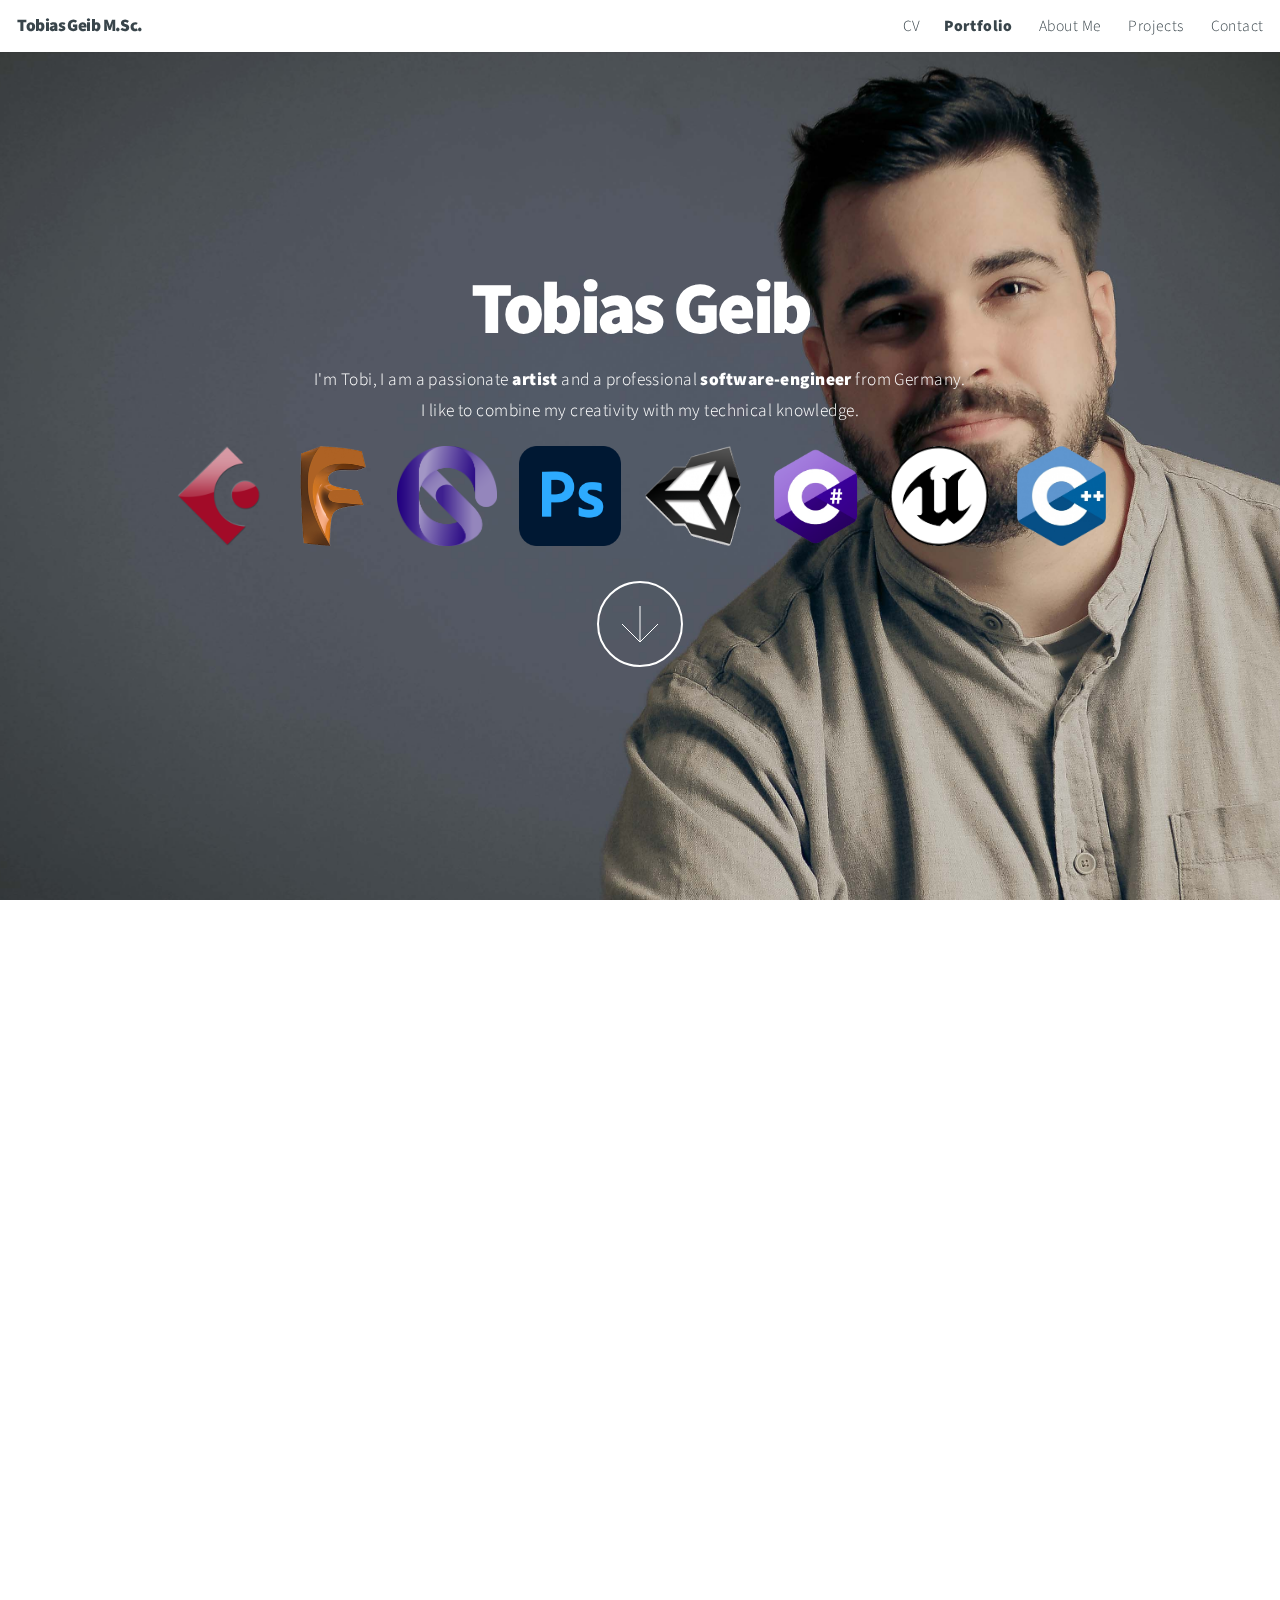
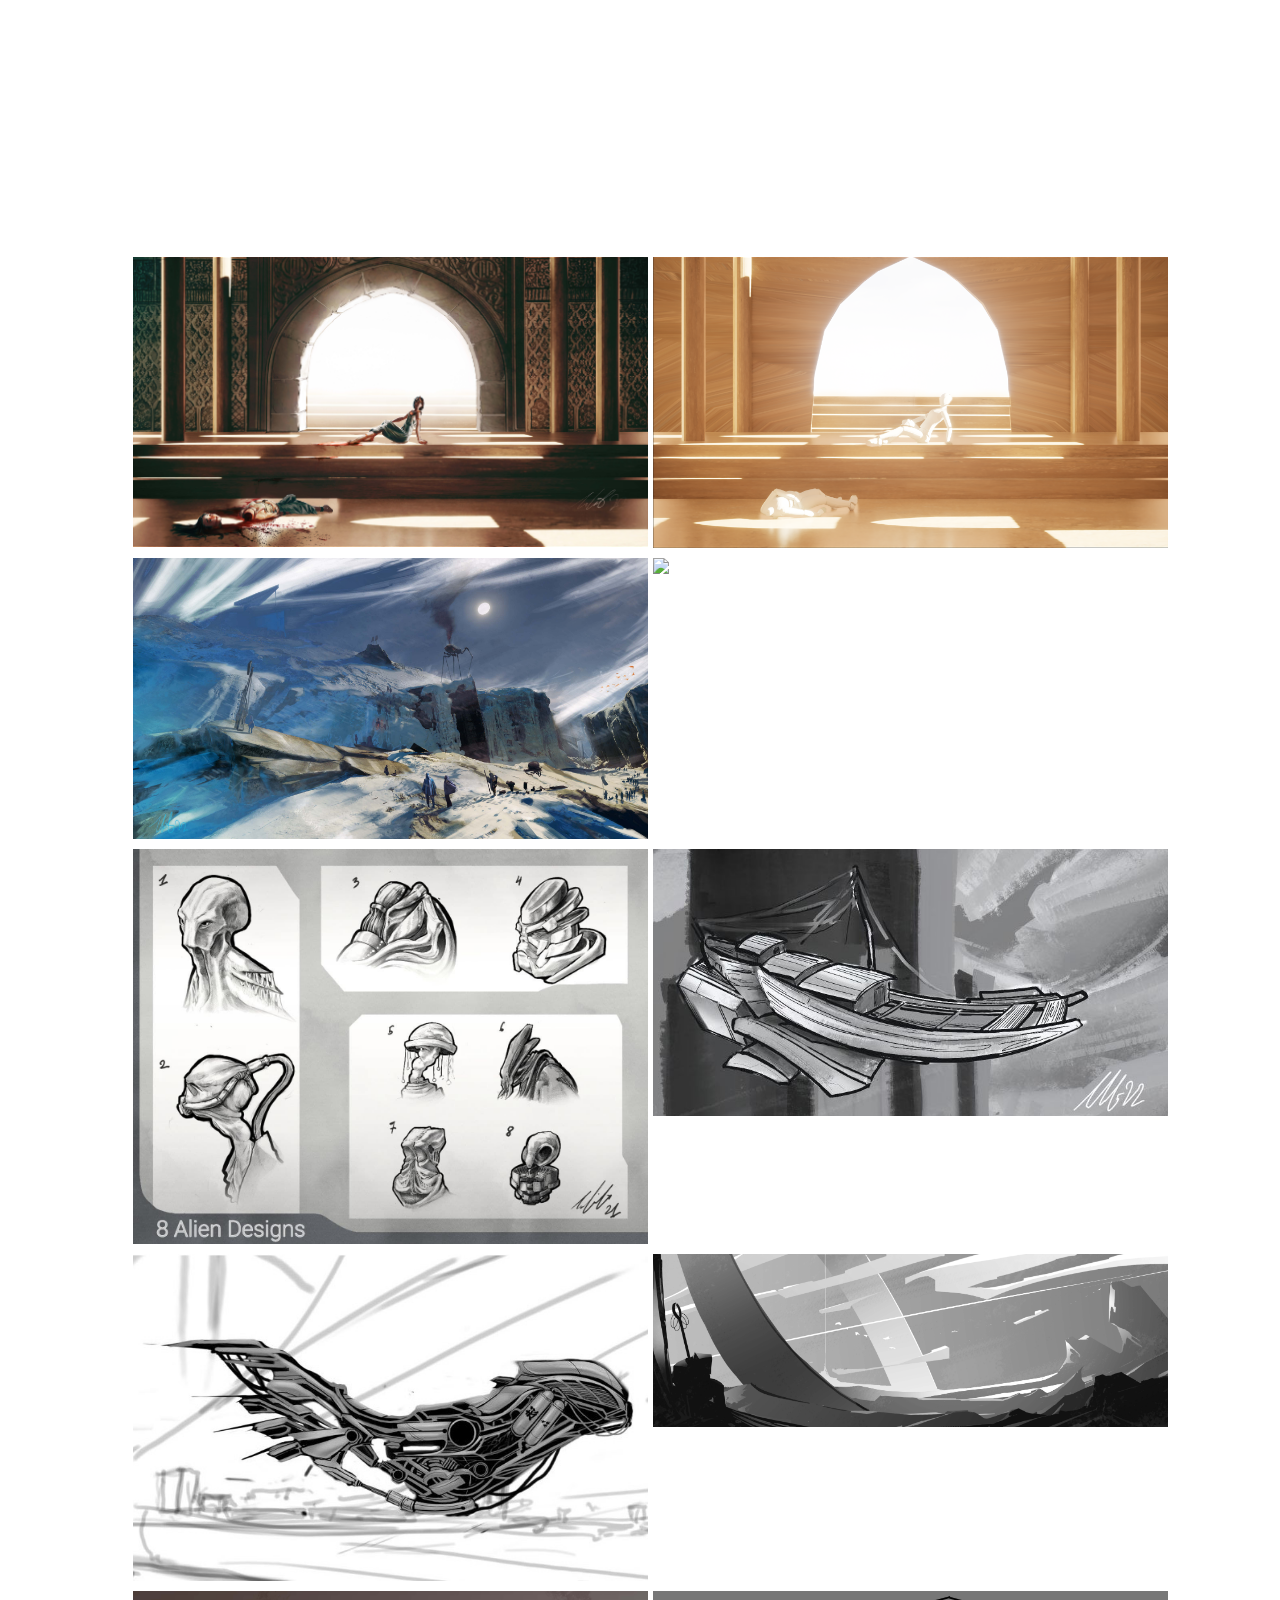
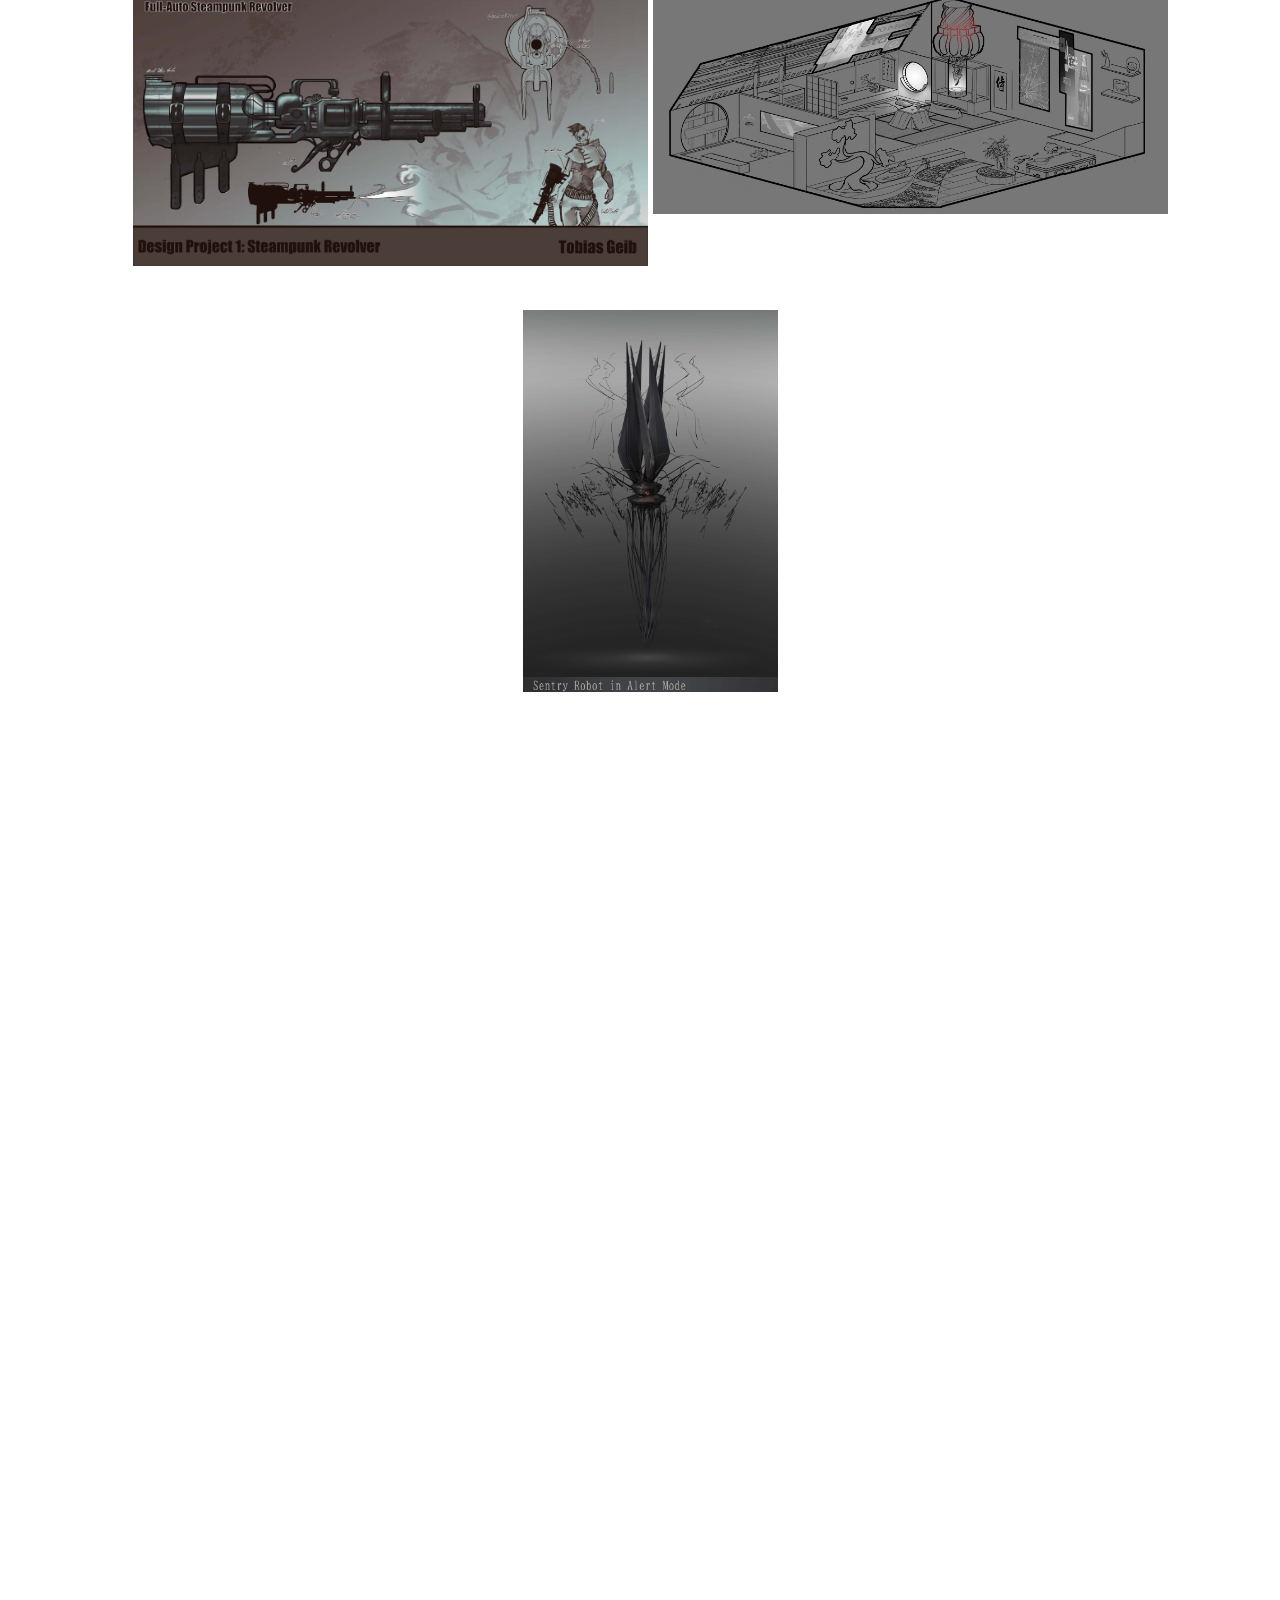
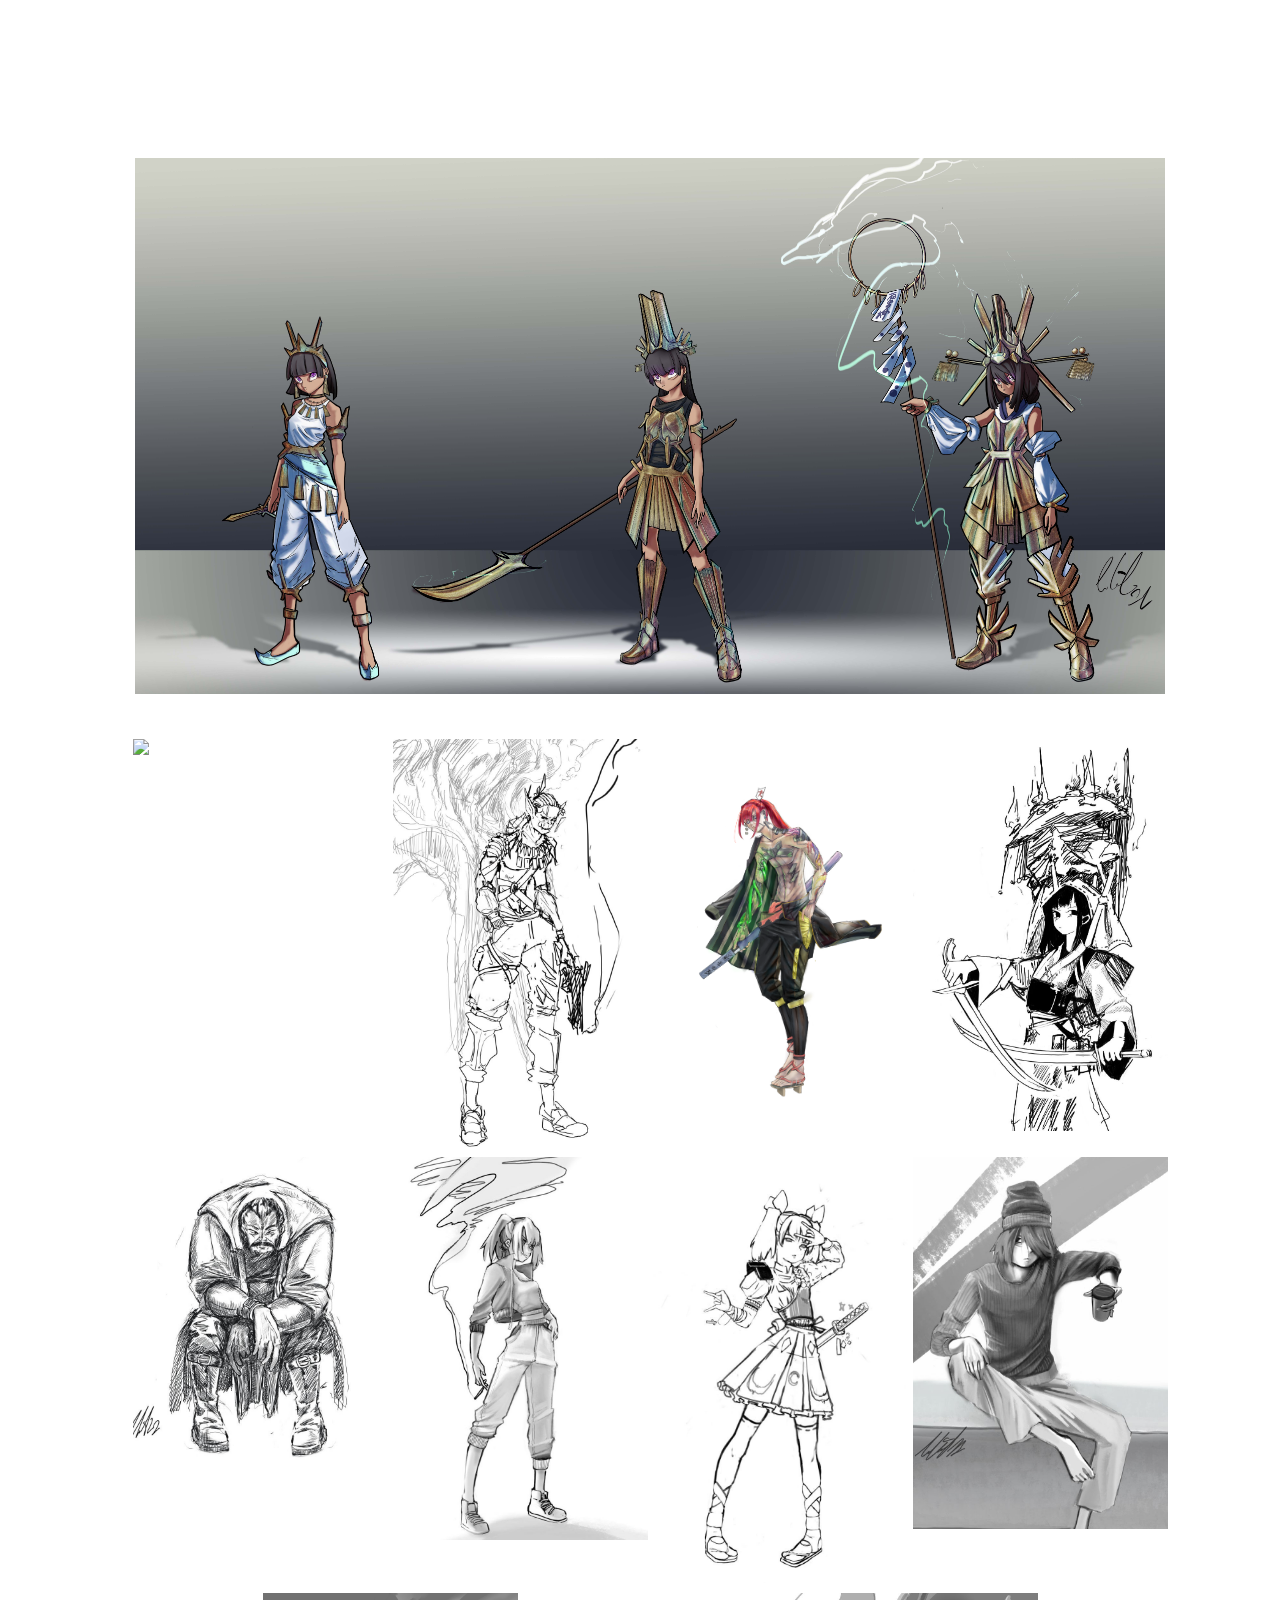
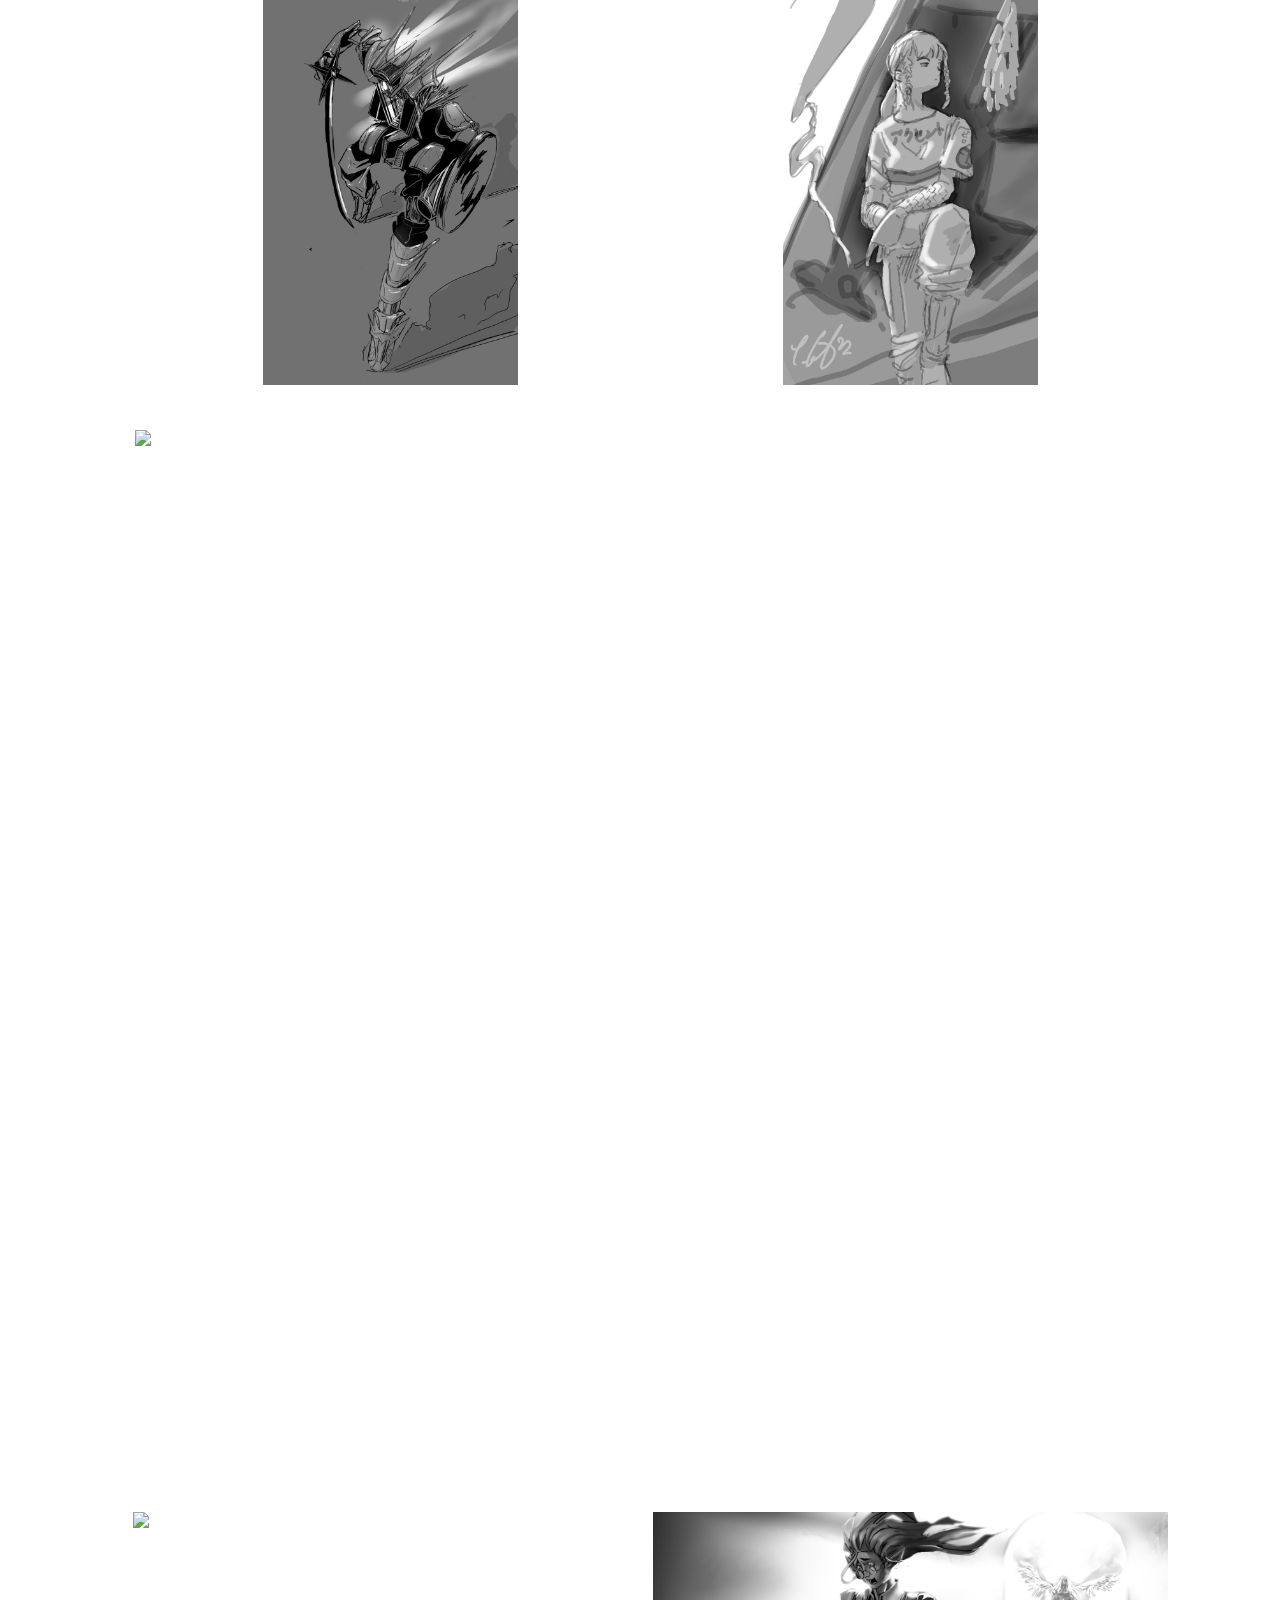
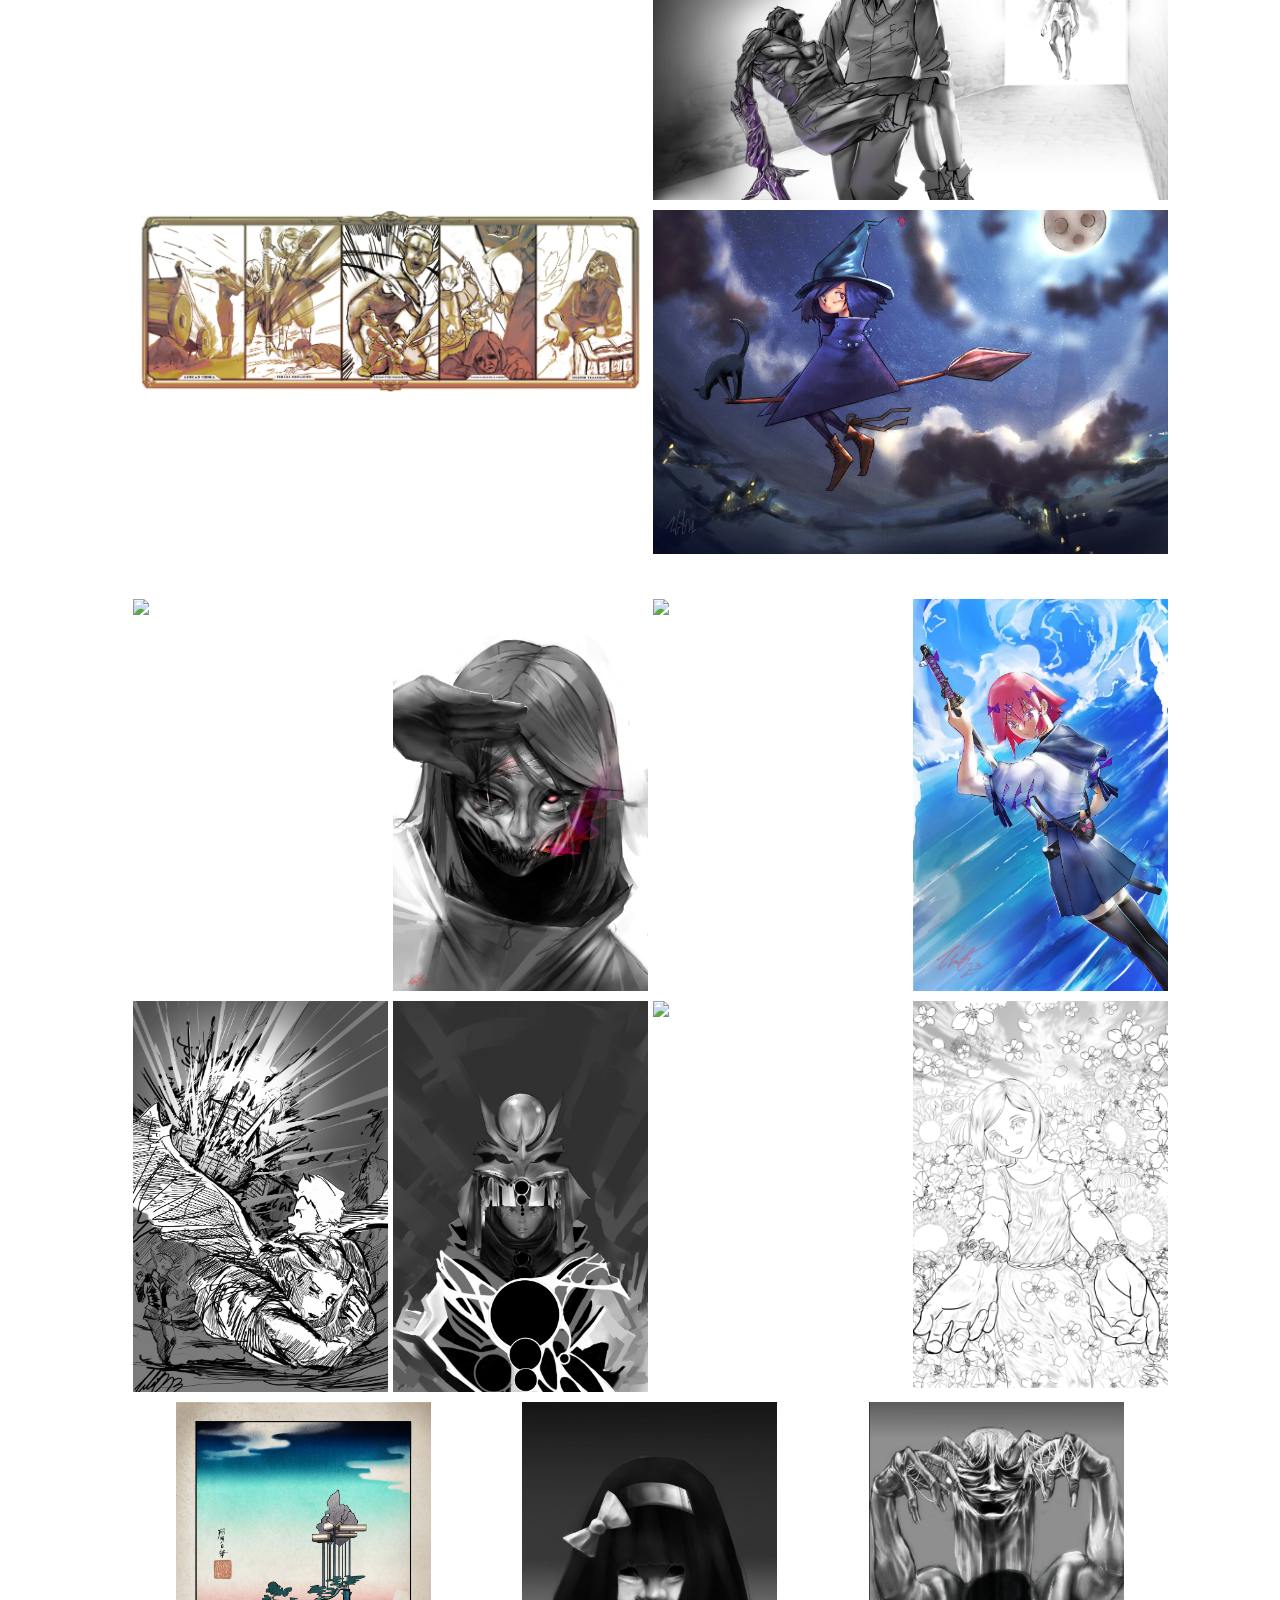
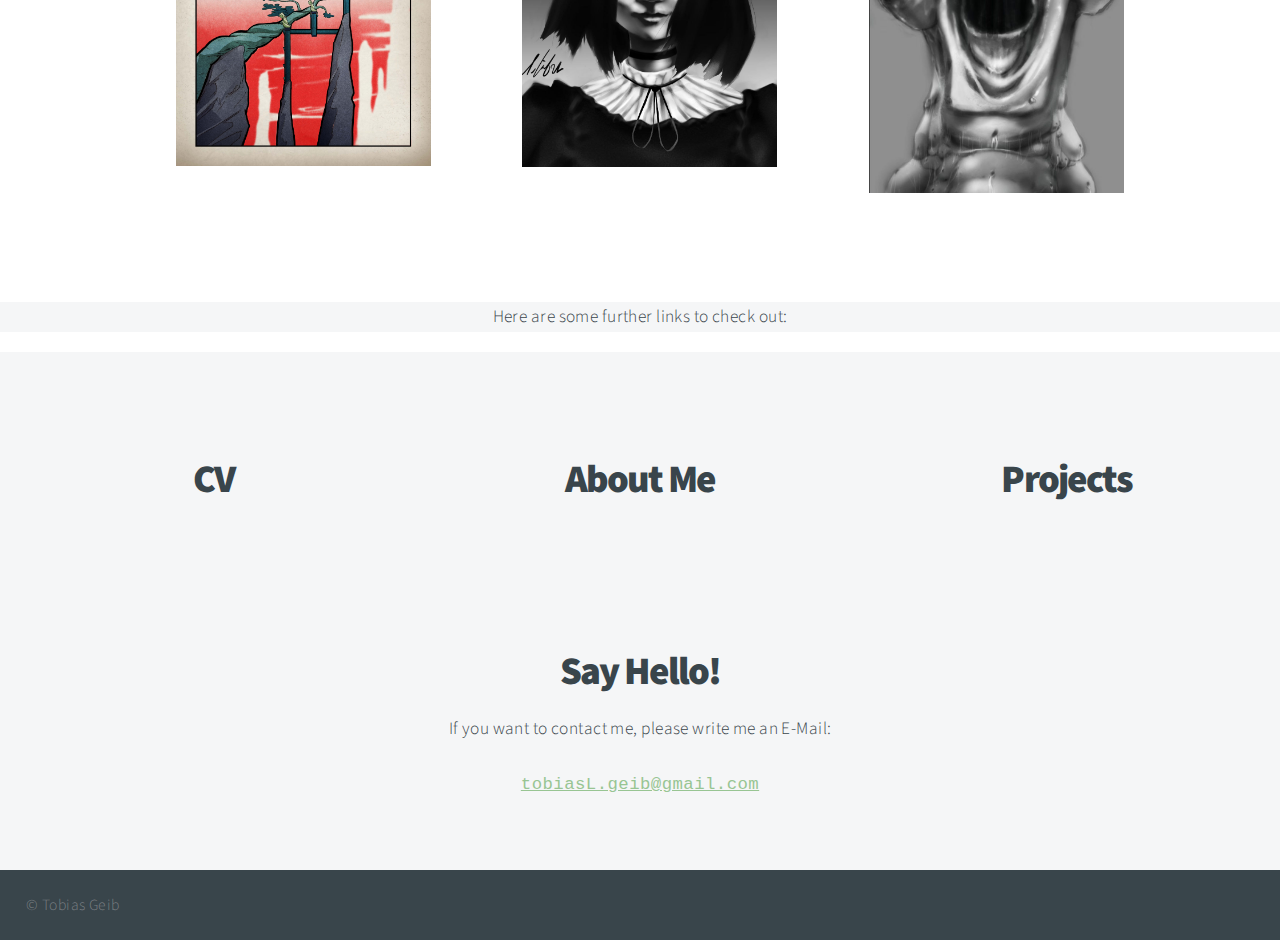
==== commit a2c06d18: "hack to keep buggy js in check" ====
--- a/index.html
+++ b/index.html
@@ -1,6 +1,14 @@
 <!DOCTYPE HTML>
 <html>
 	<head>
+		<script async src="https://www.googletagmanager.com/gtag/js?id=G-89SBZBCMS4"></script>
+<script>
+  window.dataLayer = window.dataLayer || [];
+  function gtag(){dataLayer.push(arguments);}
+  gtag('js', new Date());
+
+  gtag('config', 'G-89SBZBCMS4');
+</script>
 		<style>
 			.p1 {
 			  font-family: "Courier New", Lucida, monospace;
@@ -59,6 +67,7 @@
 									var maxWidth = Math.max(...Array.from(logos).map(logo => logo.clientWidth));					
 									Array.from(logos).forEach(function(logo) {
 										var widthDiff = (maxWidth - logo.clientWidth) * .5 + 10;
+										widthDiff = Math.min(20, widthDiff);
 										logo.style.marginRight = widthDiff + 'px';
 										logo.style.marginLeft = widthDiff + 'px';
 									});
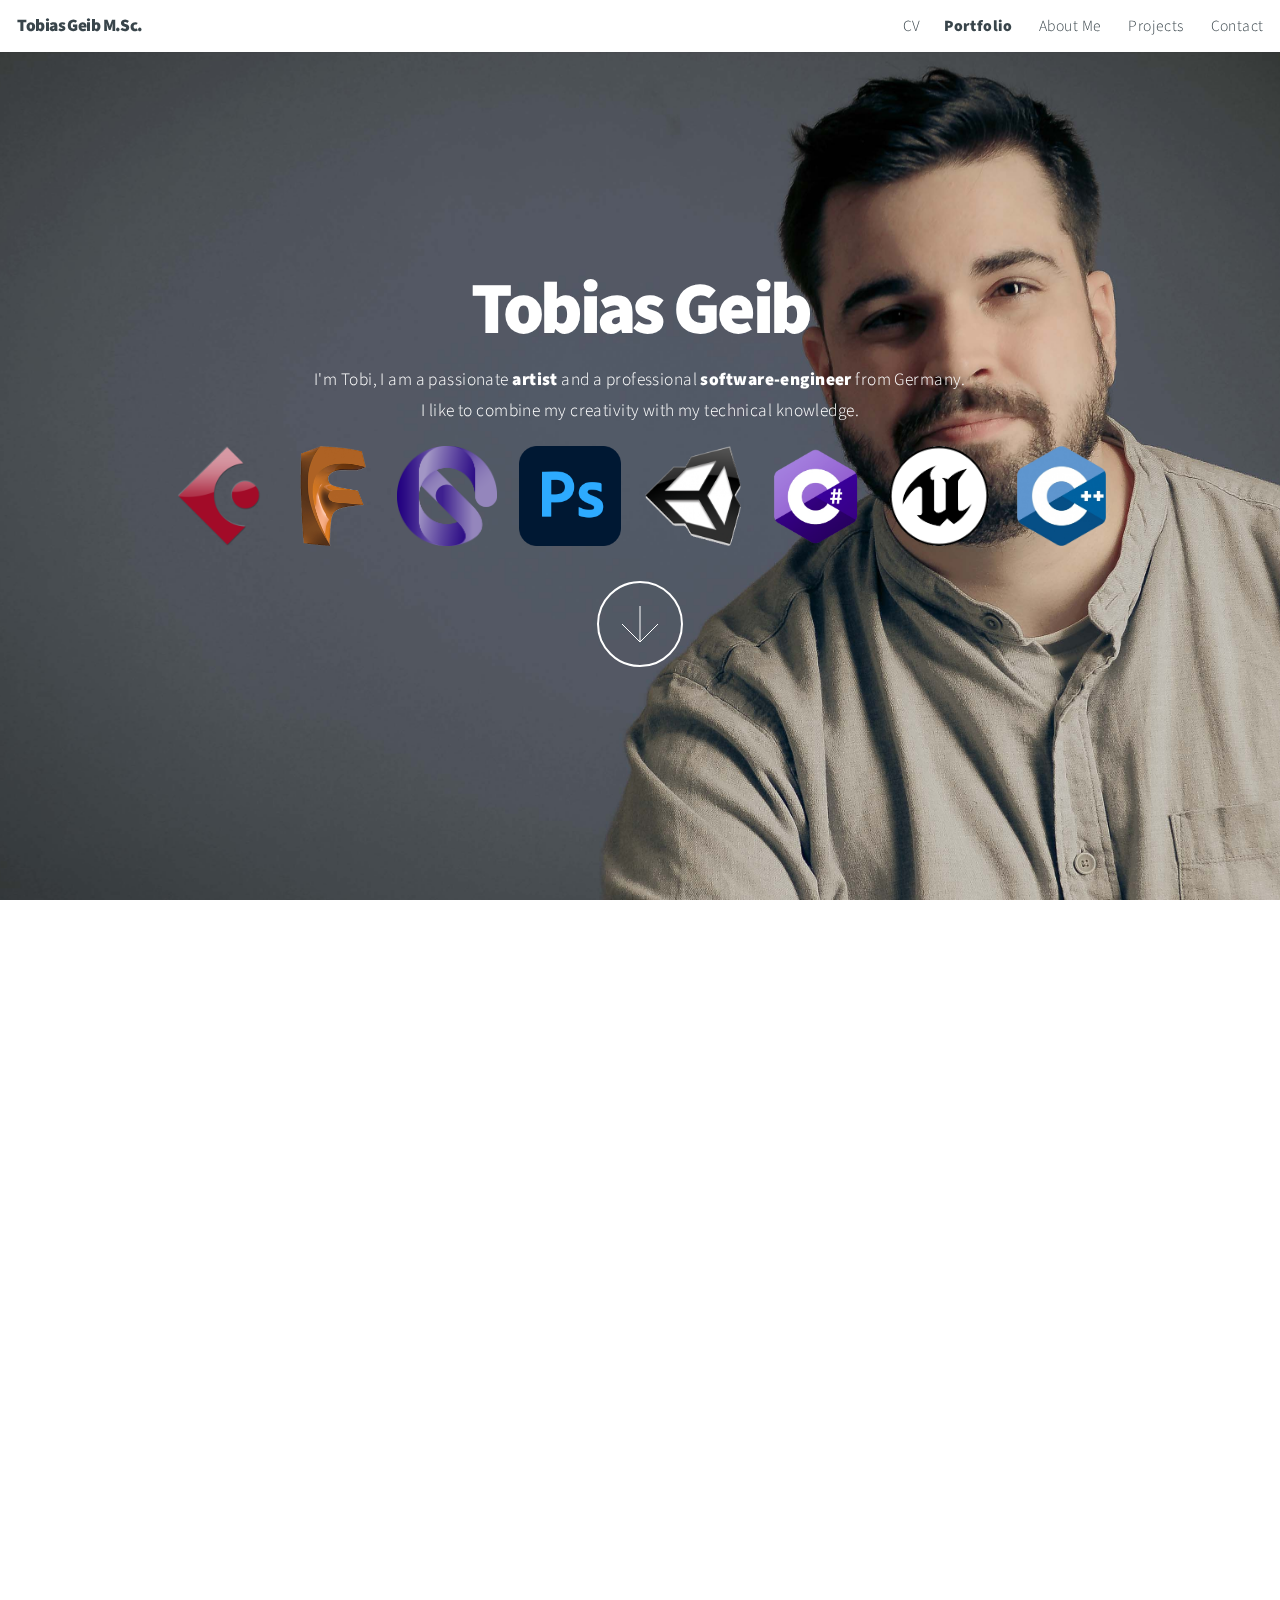
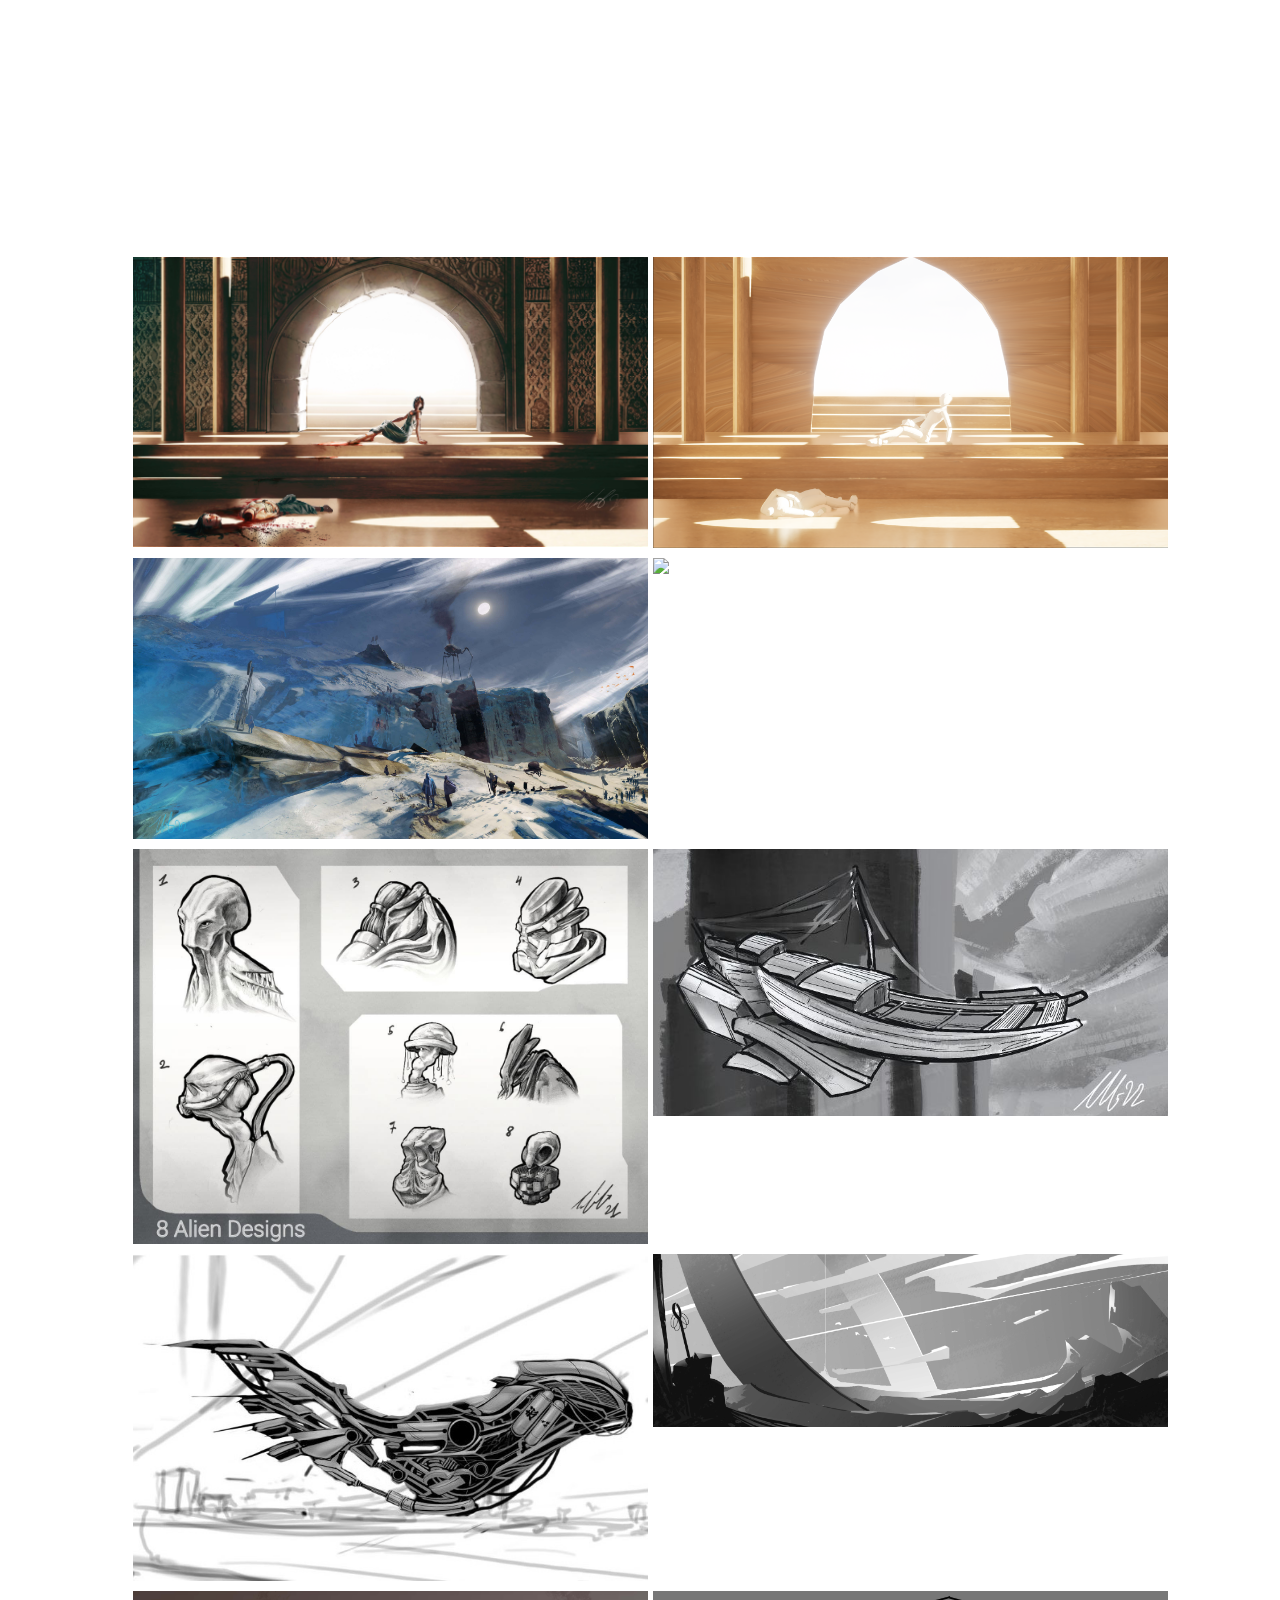
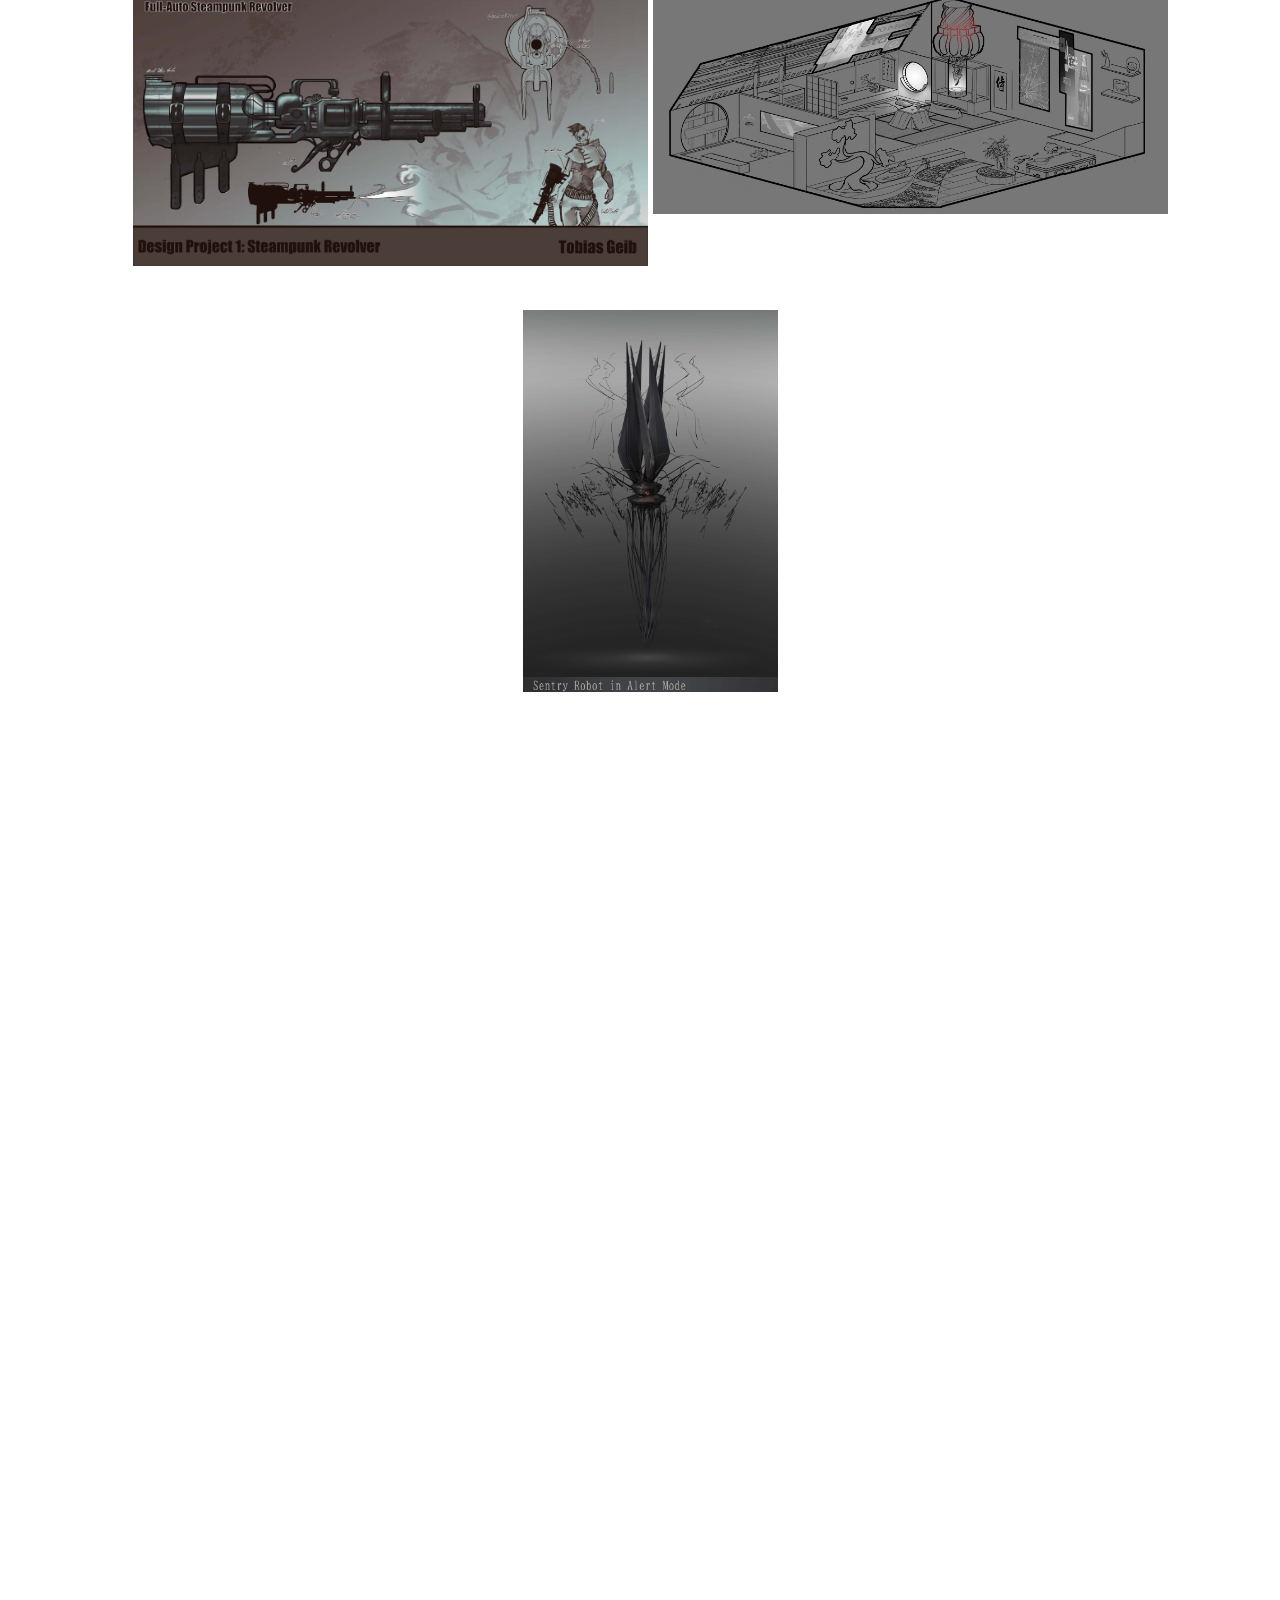
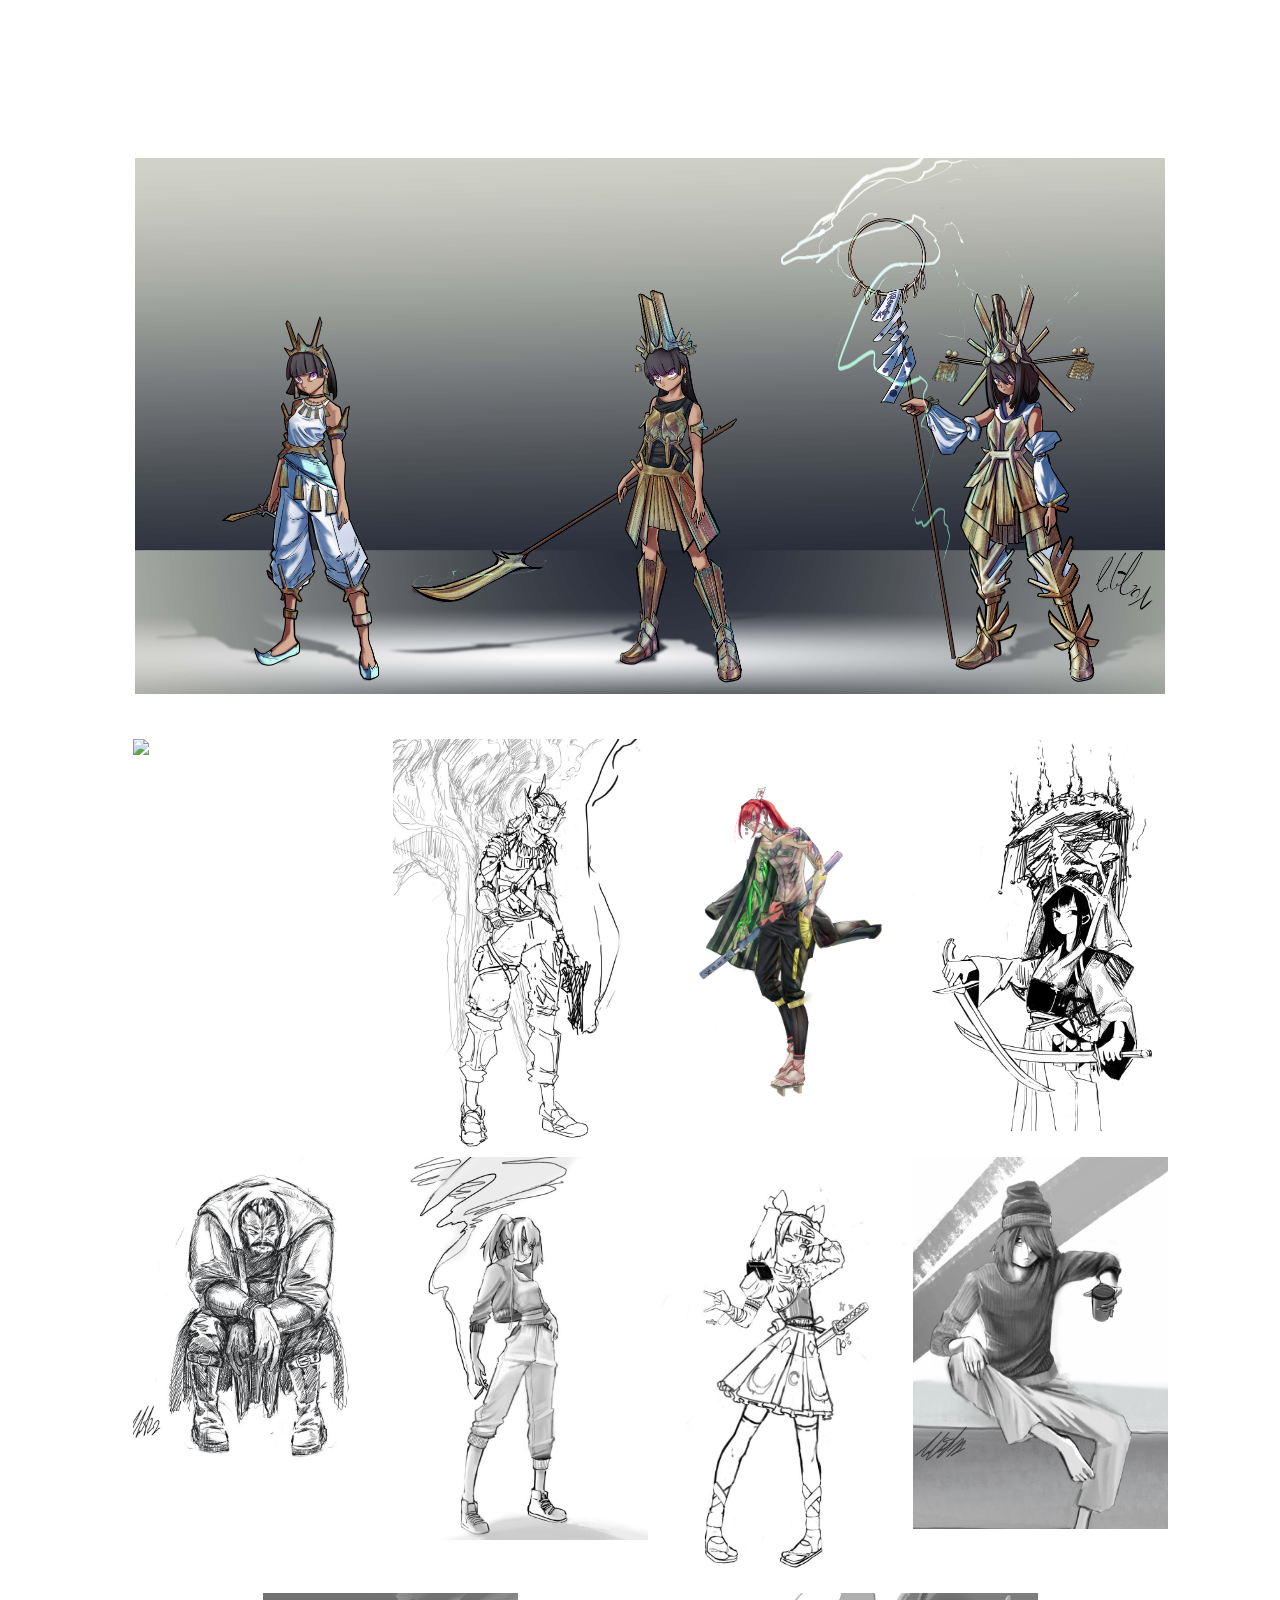
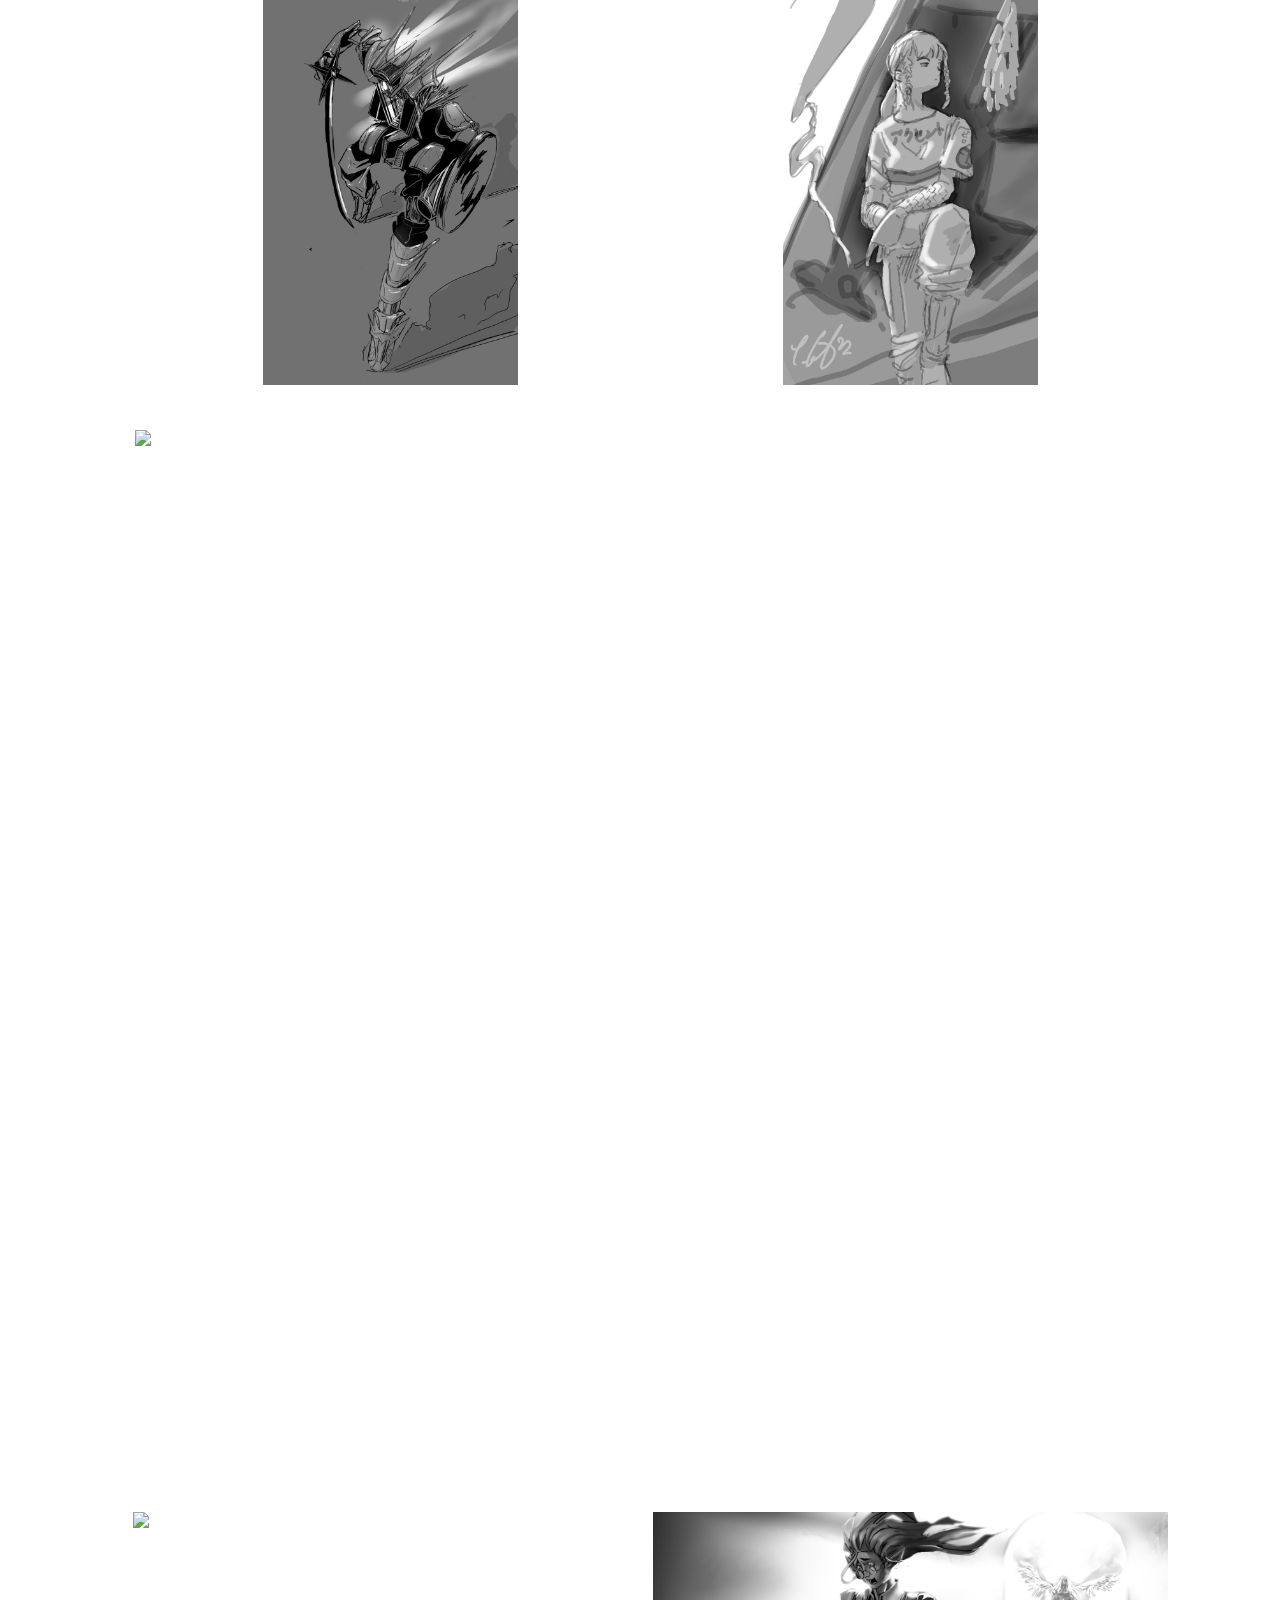
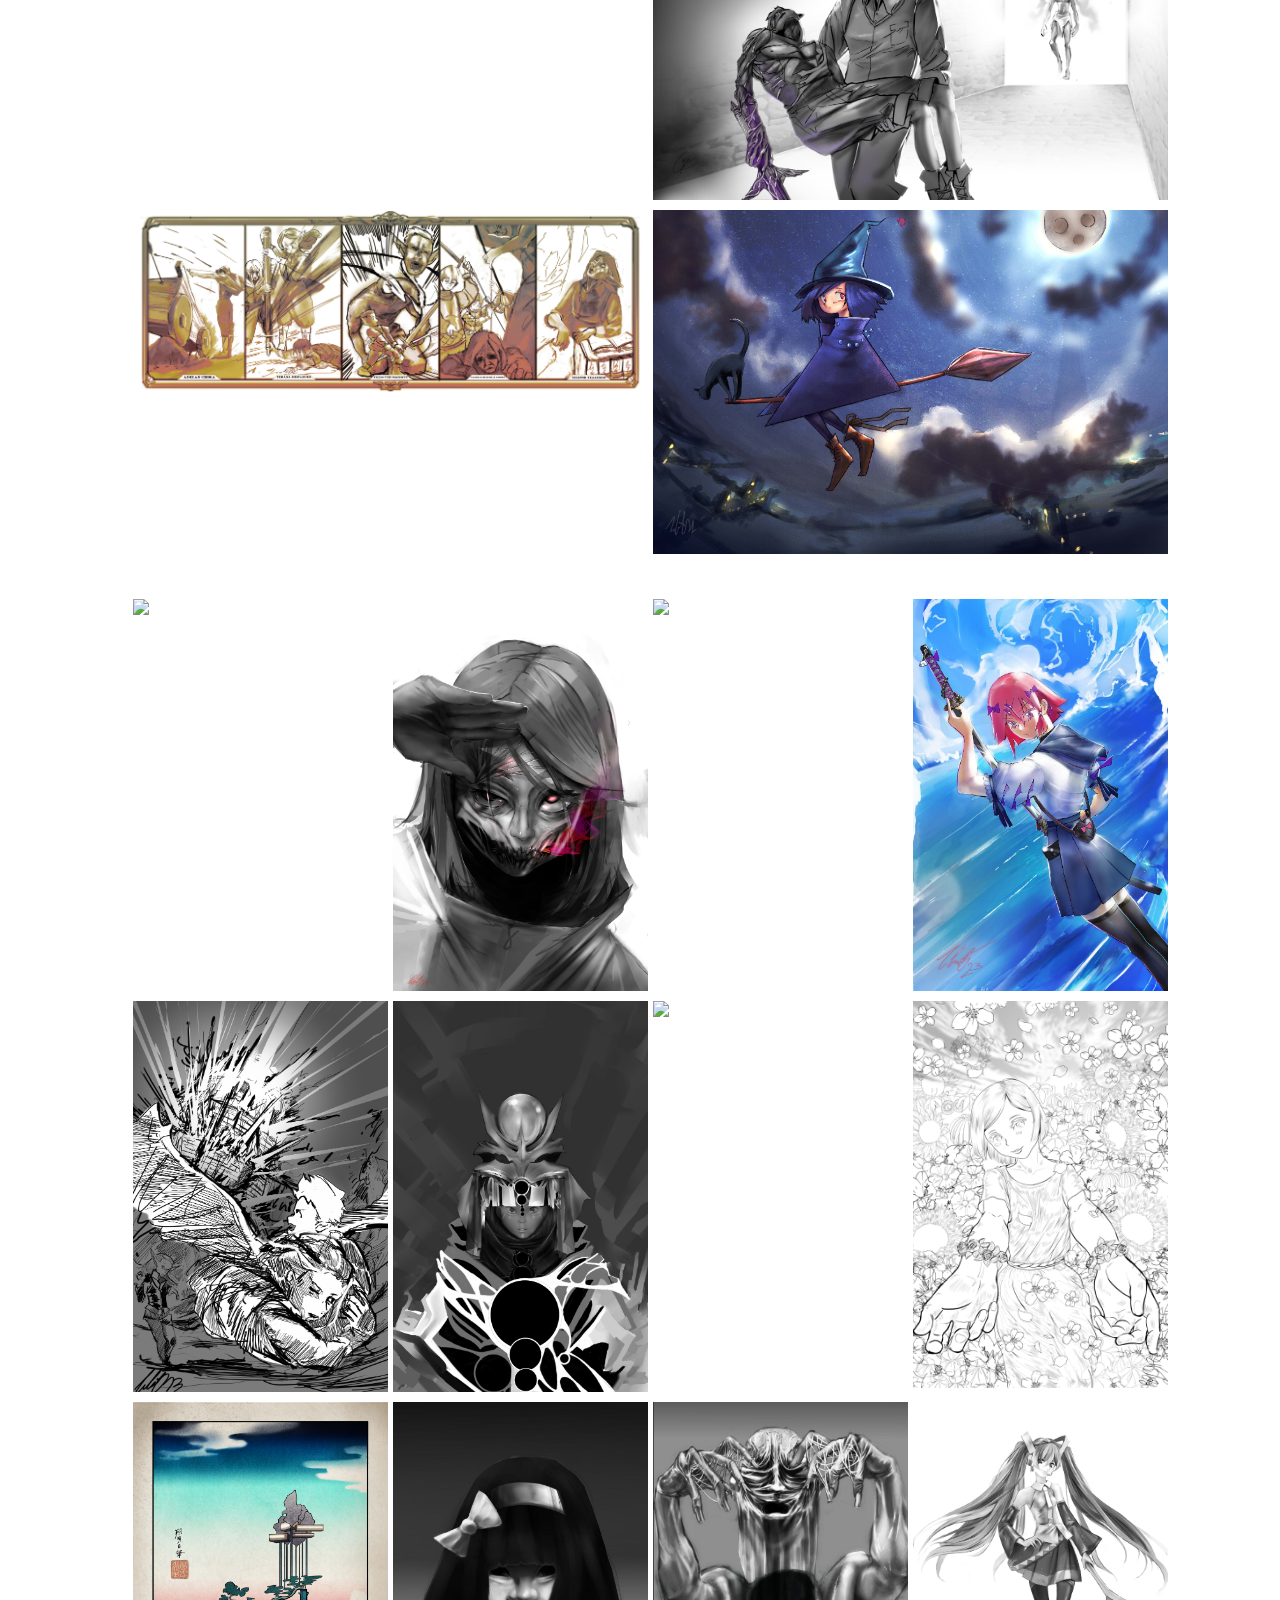
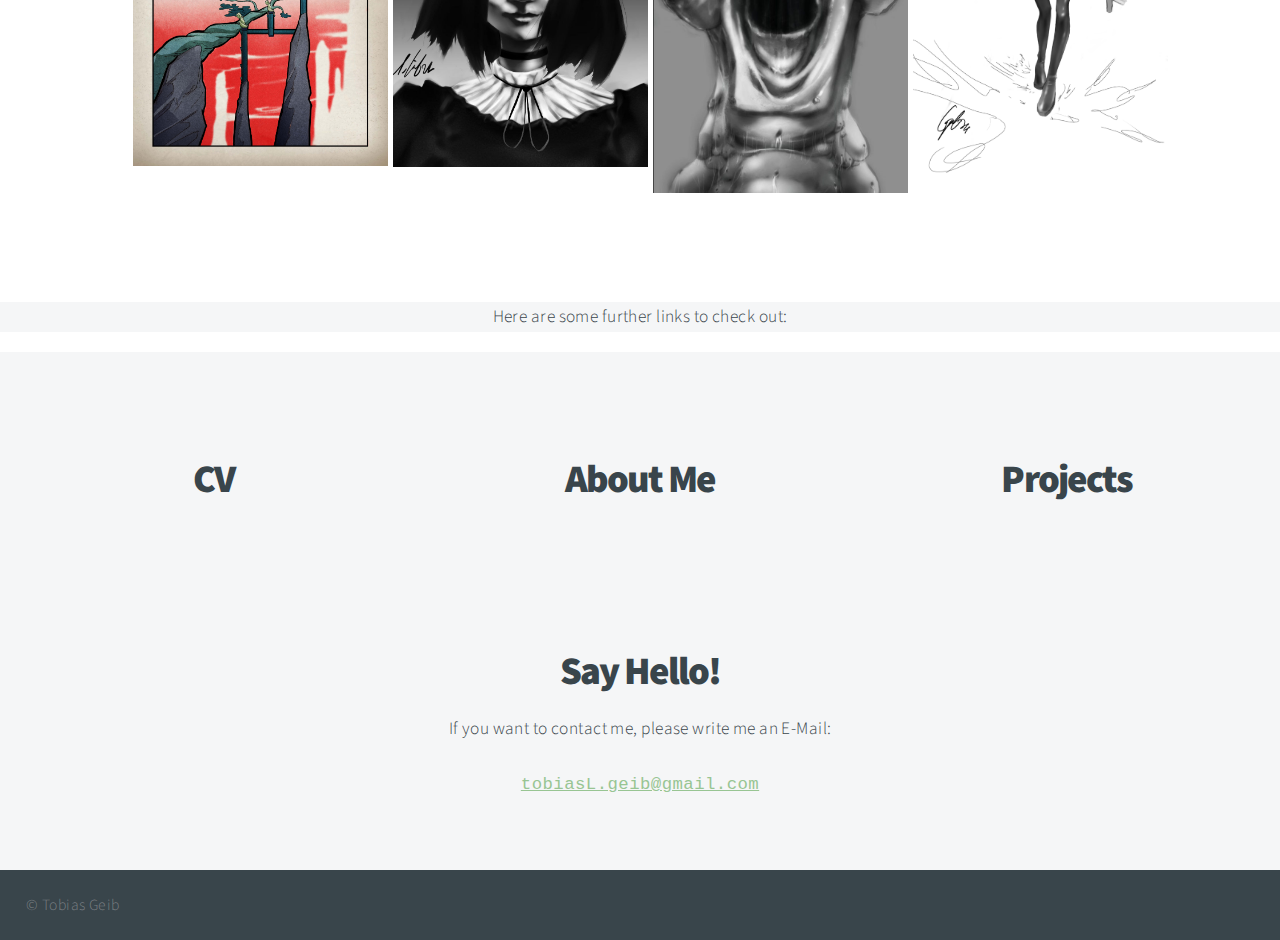
==== commit 41251dc7: "added miku and changed to newer version of sword lady" ====
--- a/index.html
+++ b/index.html
@@ -169,7 +169,7 @@
 							<a href="images/photo_2023-12-10_02-48-10.png" class="image fit"><img class="image" img src="images/photo_2023-12-10_02-48-10.png"title=" "/></a>
 						</article>
 						<article >
-							<a href="images/photo_2023-12-09_15-08-33.jpg" class="image fit"><img class="image" img src="images/photo_2023-12-09_15-08-33.jpg"title=" "/></a>
+							<a href="images/Project (20240105075405).png" class="image fit"><img class="image" img src="images/Project (20240105075405).png"title=" "/></a>
 						</article>
 						<article >
 							<a href="images/tired warrior.jpg" class="image fit"><img class="image" img src="images/tired warrior.jpg"title=" "/></a>
@@ -265,6 +265,9 @@
 						<article >
 							<a href="images/molten creature.jpg" class="image fit"><img class="image" img src="images/molten creature.jpg"title=" "/></a>
 						</article>
+						<article >
+							<a href="images/Project (20240105065713).png" class="image fit"><img class="image" img src="images/Project (20240105065713).png"title=" "/></a>
+						</article>
 					</div>
 			</div>
 		</section>
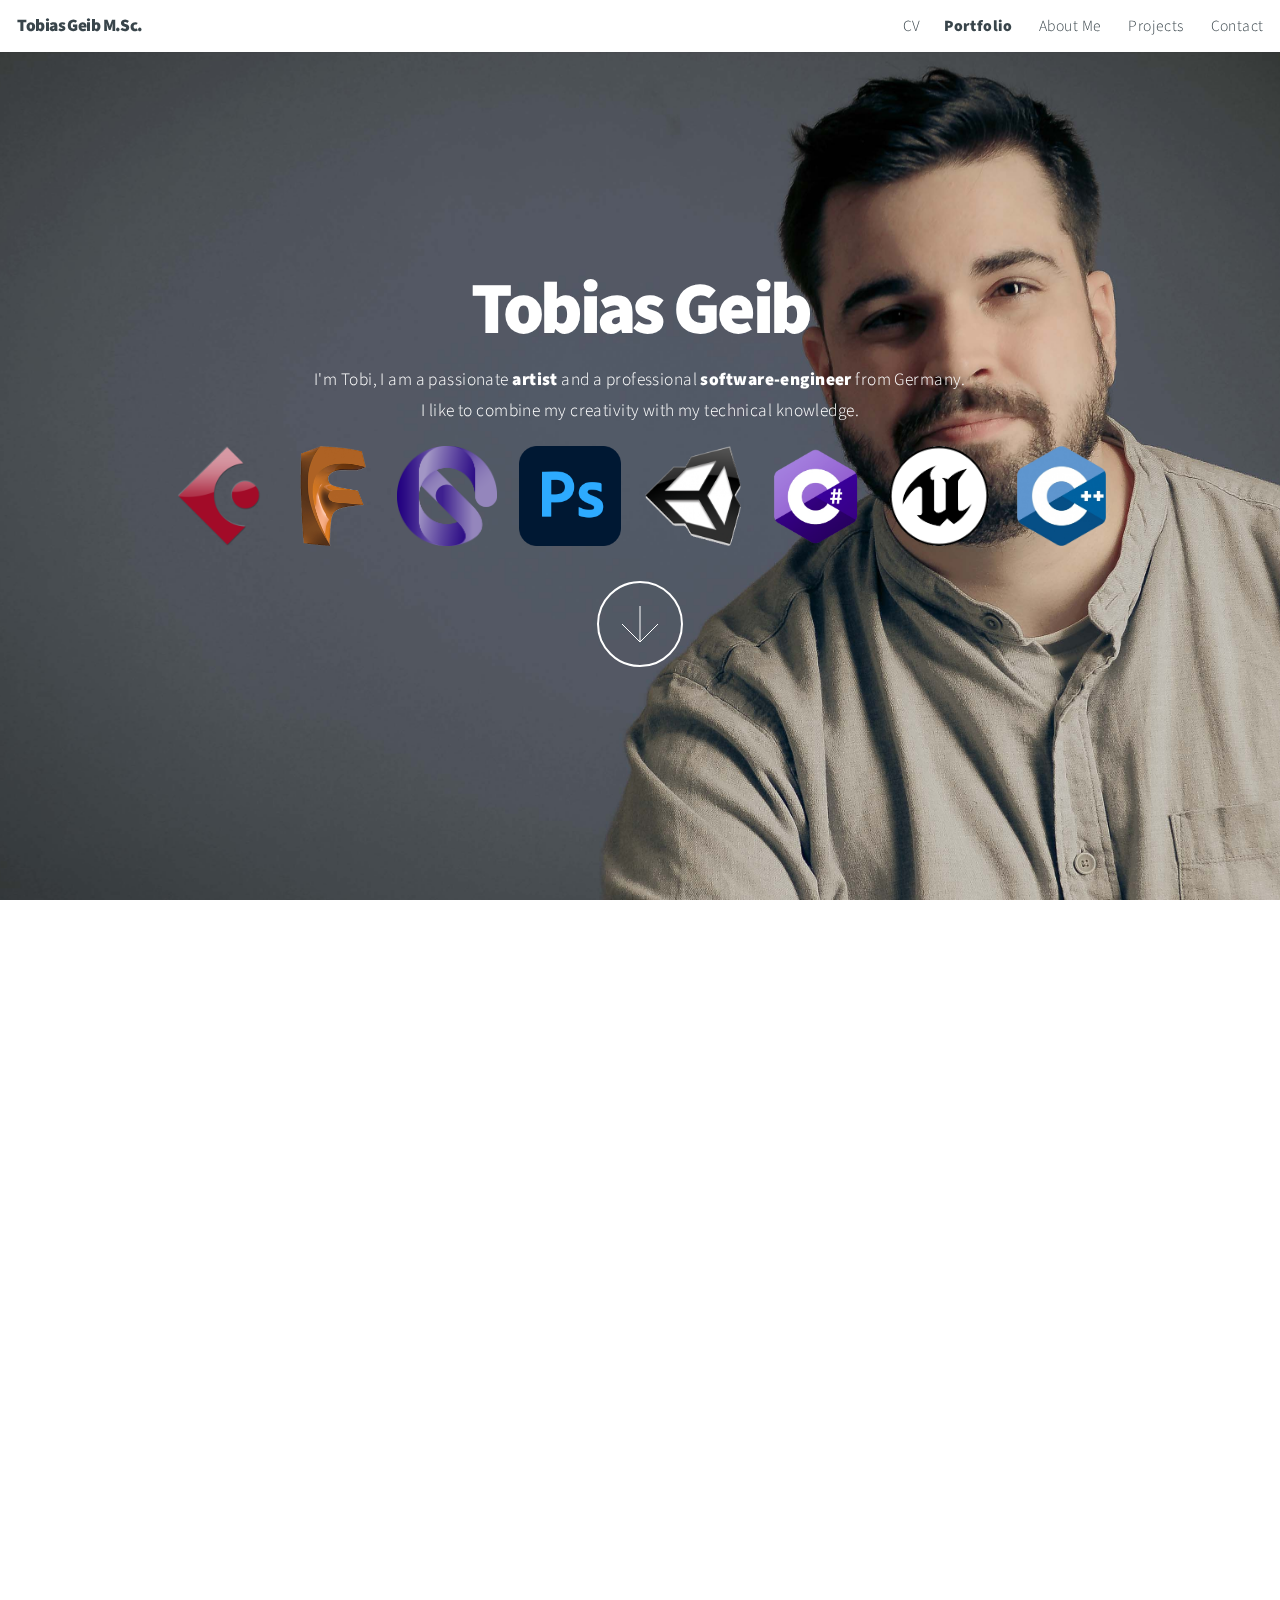
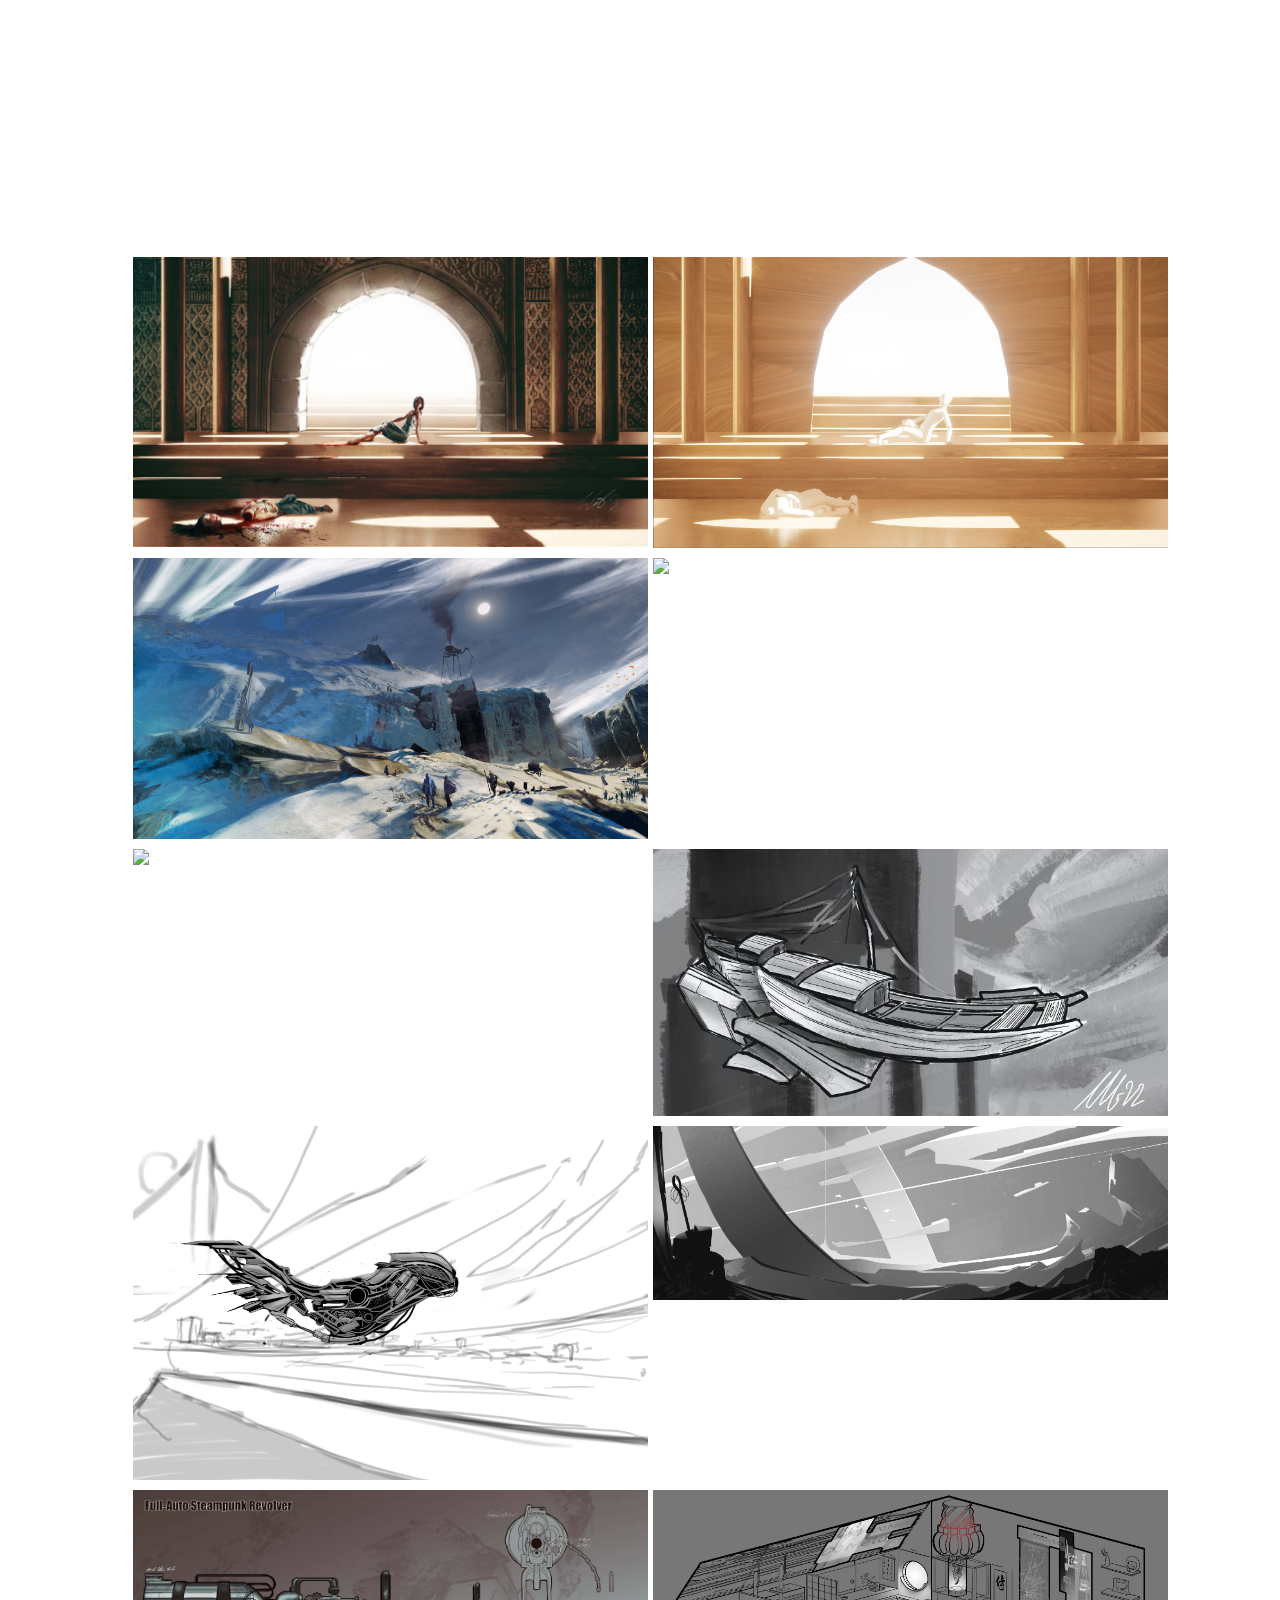
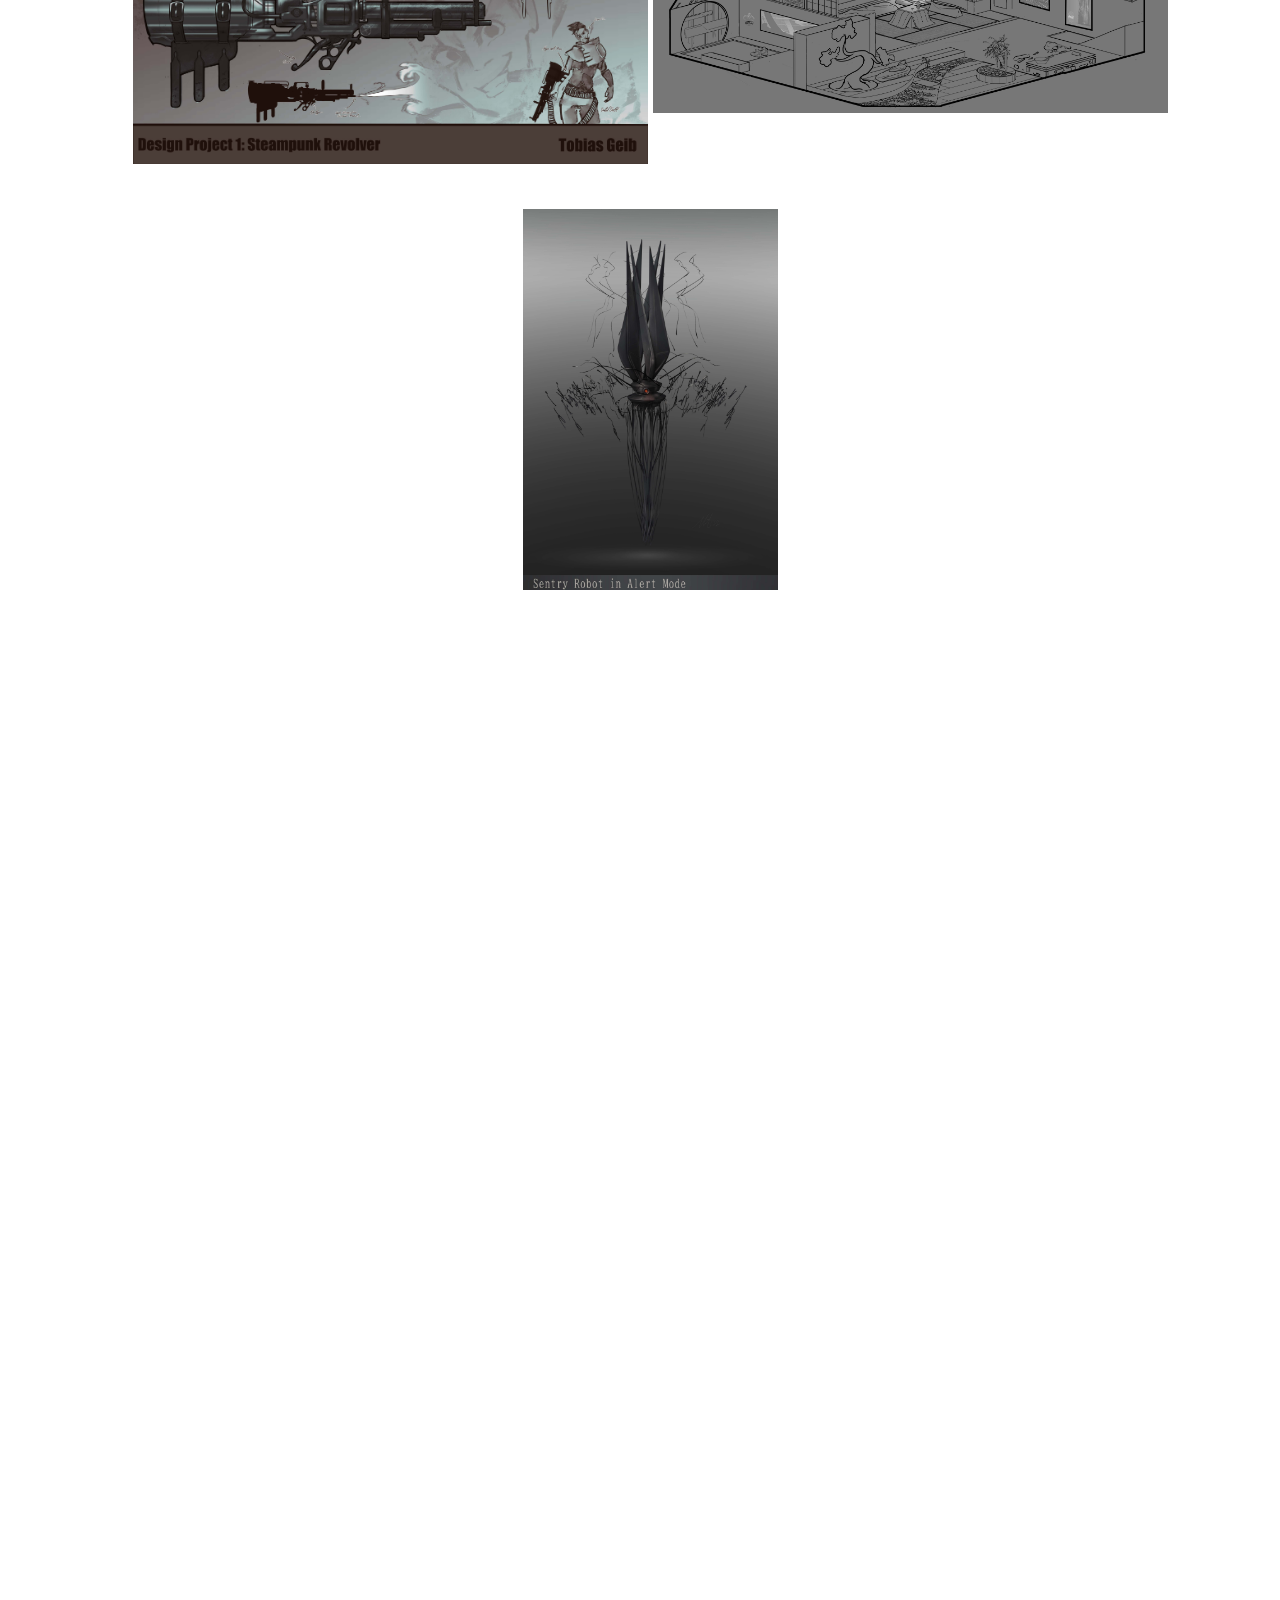
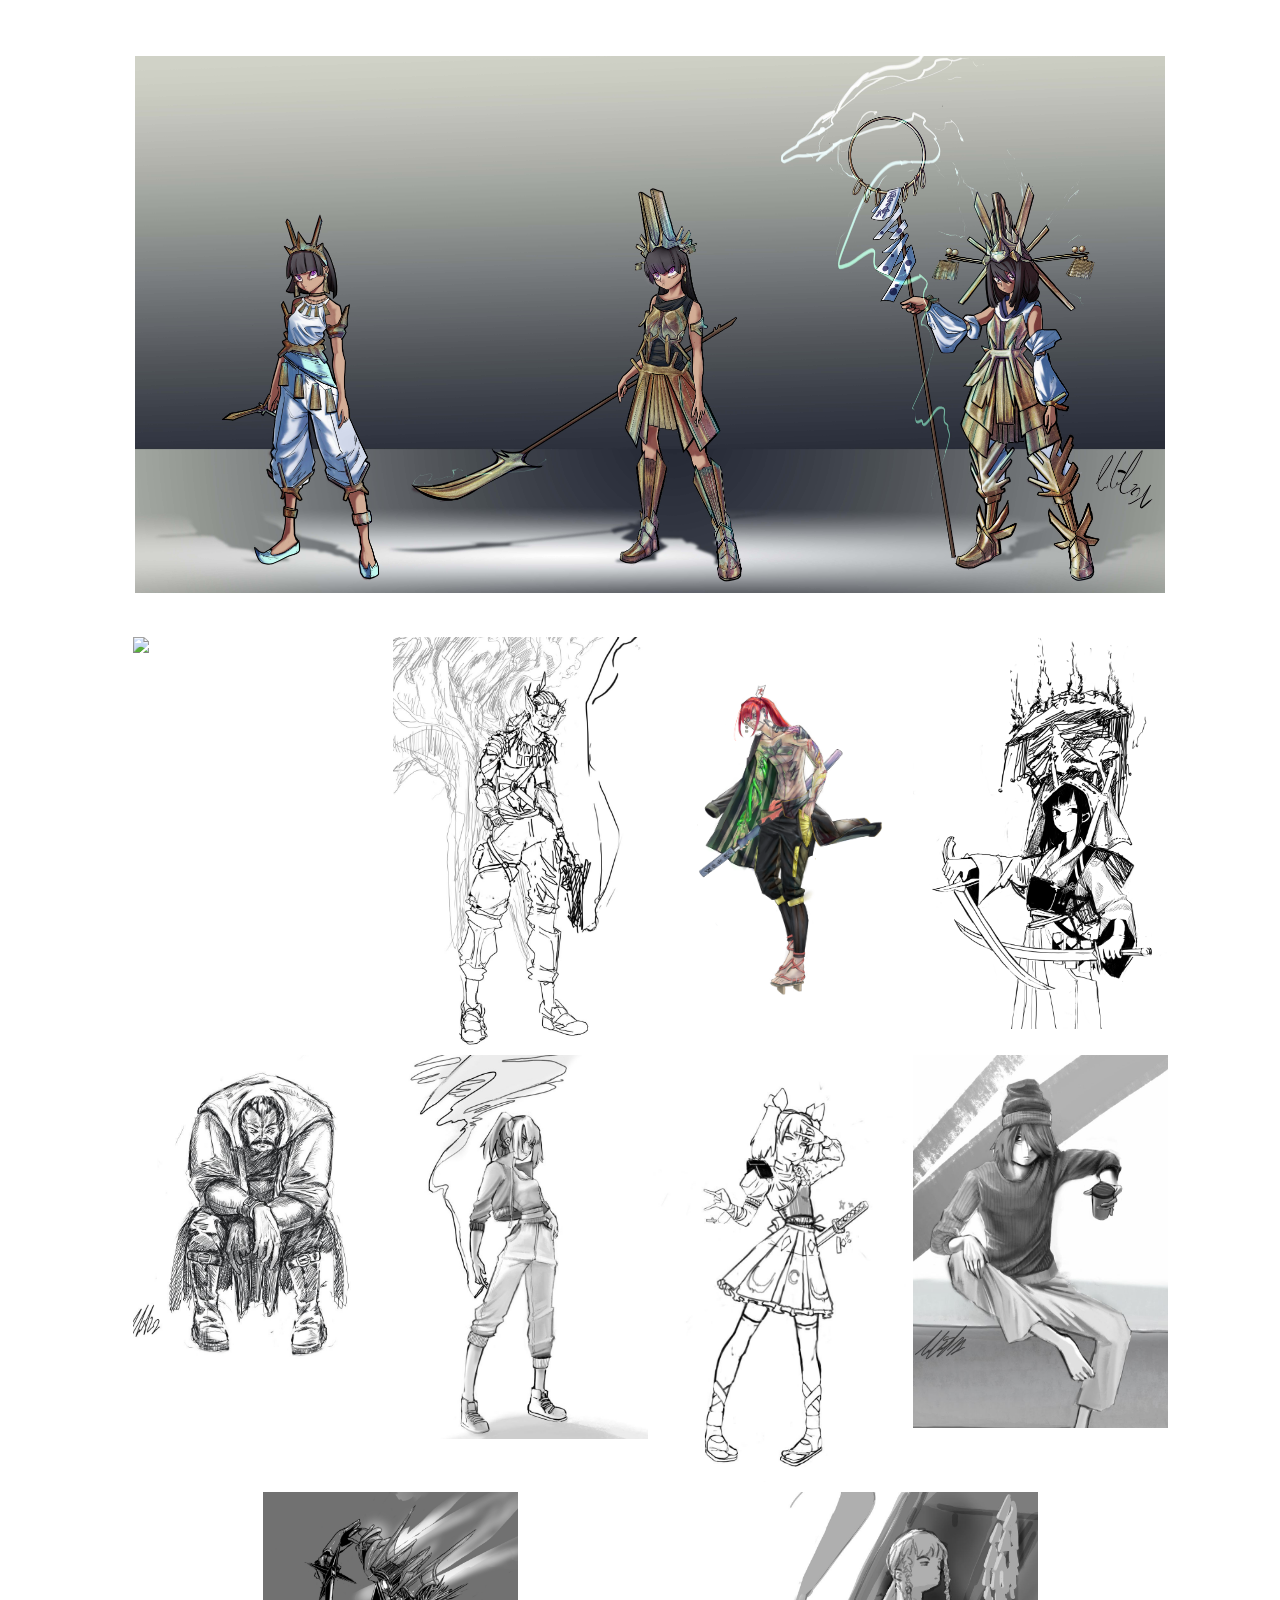
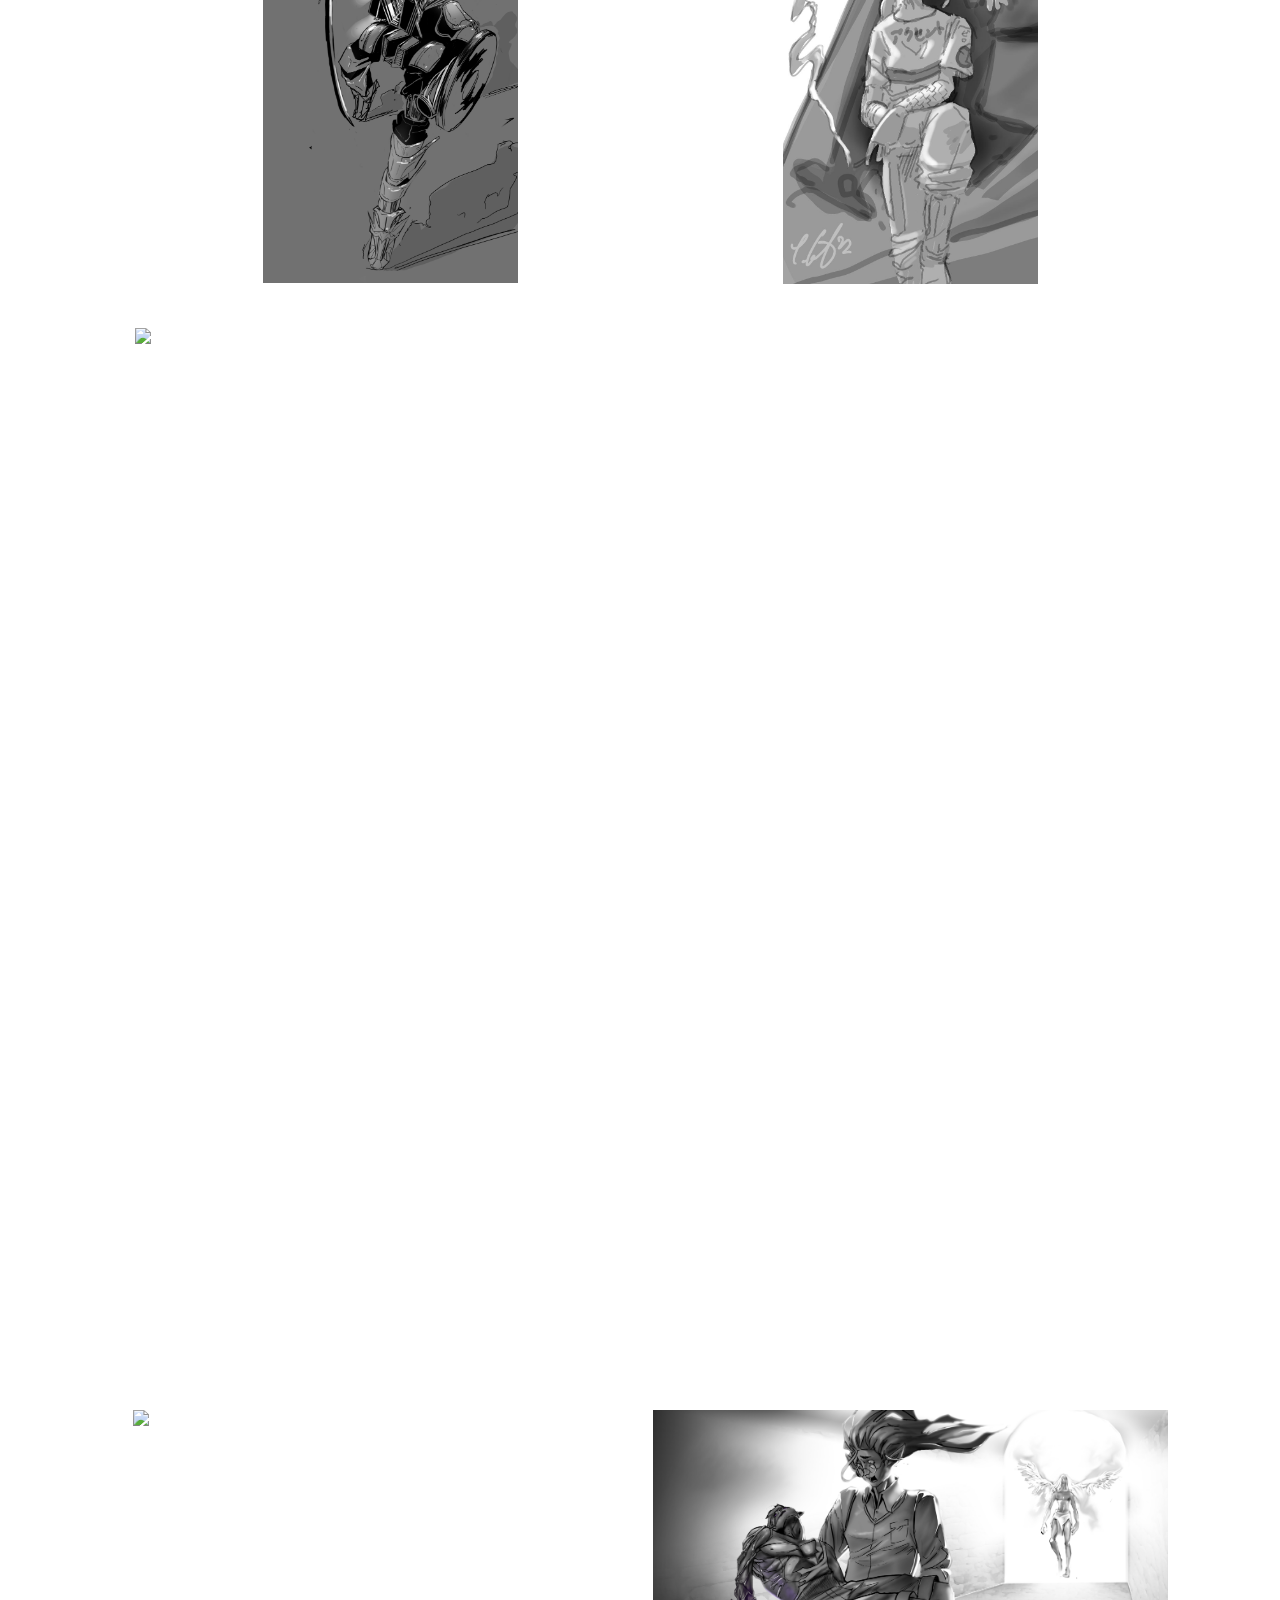
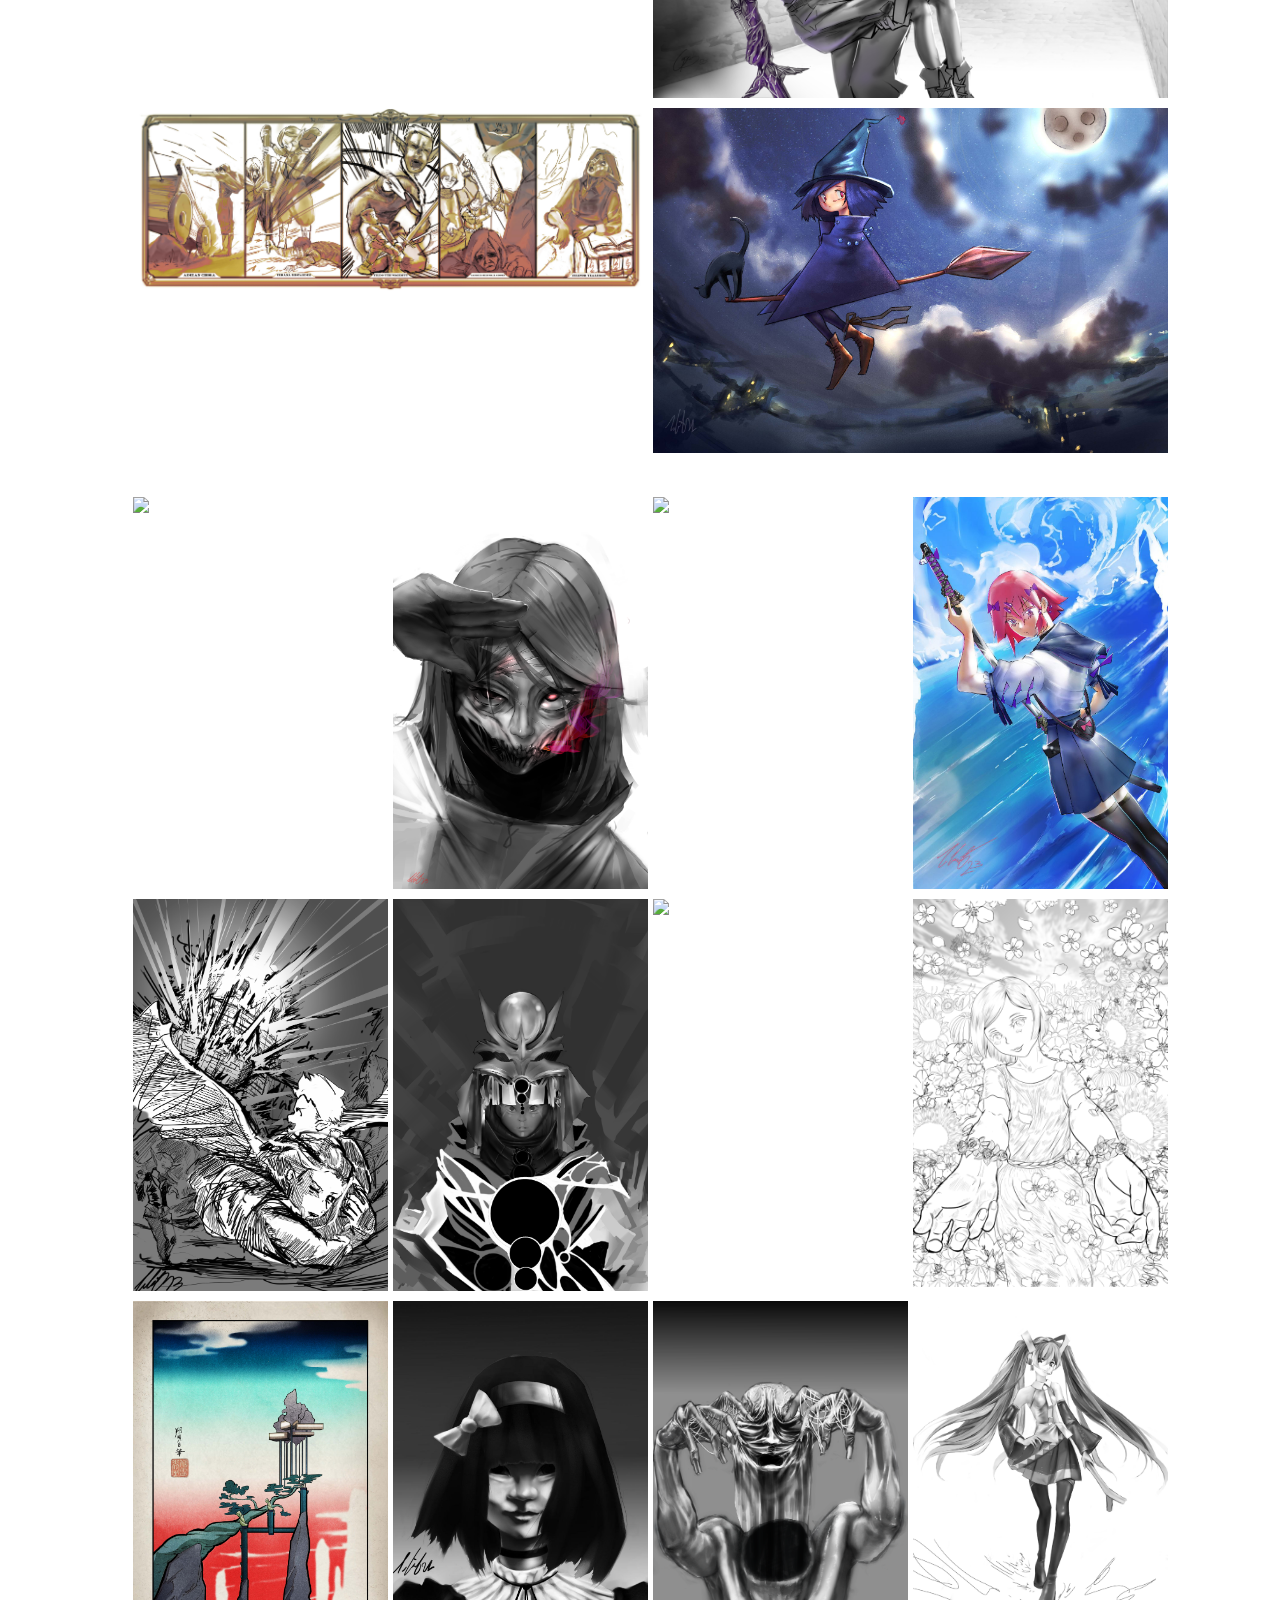
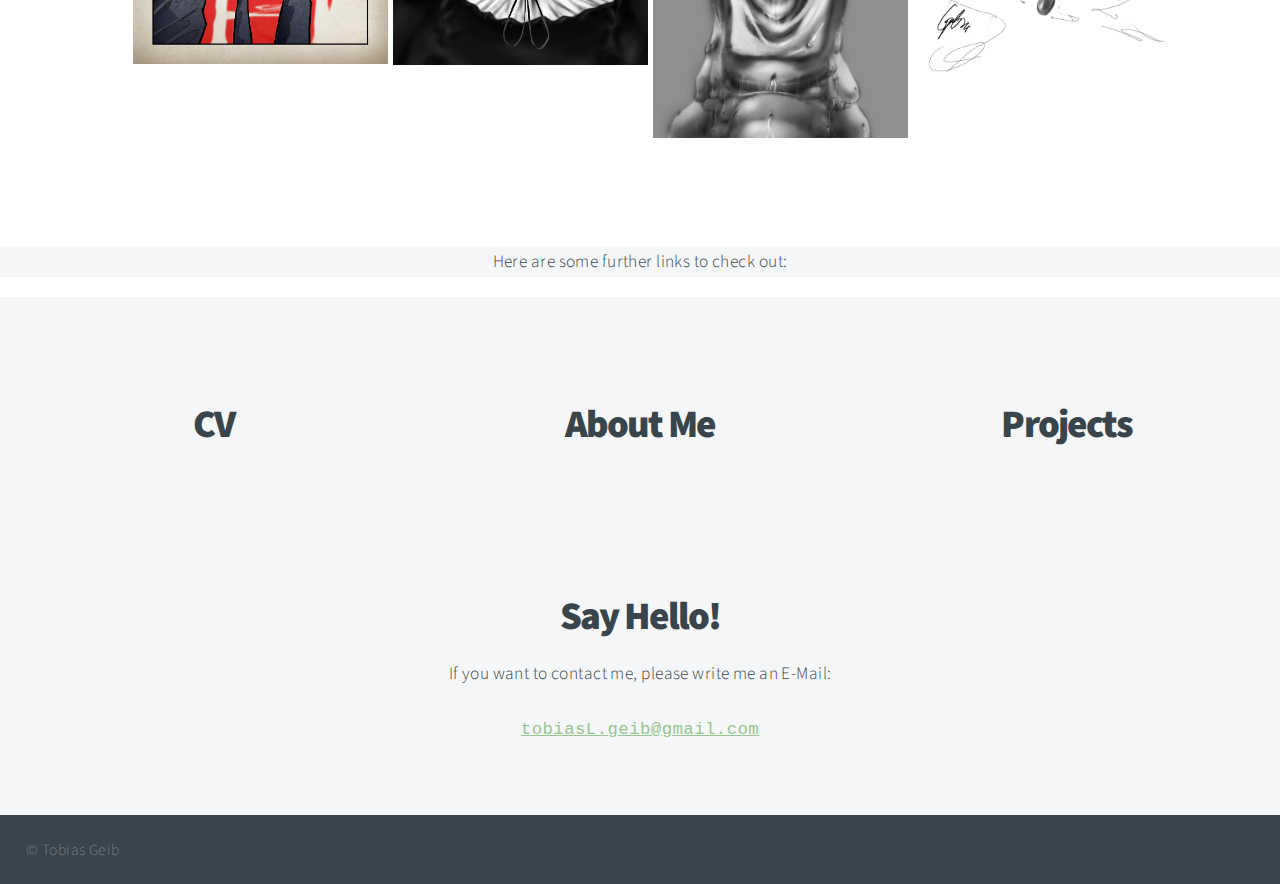
==== commit b4fd310f: "added higher rez images" ====
--- a/index.html
+++ b/index.html
@@ -107,14 +107,14 @@
 								<a href="images/expedition pre.png" class="image fit"><img class="image" img src="images/expedition pre.png"title=" "/></a>
 							</article>
 							<article >
-								<a href="images/photo_2021-11-17_21-39-06.jpg" class="image fit"><img class="image" img src="images/photo_2021-11-17_21-39-06.jpg"title=" "/></a>
+								<a href="images/Illustration141.png" class="image fit"><img class="image" img src="images/Illustration141.png"title=" "/></a>
 							</article>
 							
 							<article >
 								<a href="images/ship.jpg" class="image fit"><img class="image" img src="images/ship.jpg"title=" "/></a>
 							</article>
 							<article >
-								<a href="images/photo_2023-12-09_15-07-13.png" class="image fit"><img class="image" img src="images/photo_2023-12-09_15-07-13.png"title=" "/></a>
+								<a href="images/Project (20240106015028).png" class="image fit"><img class="image" img src="images/Project (20240106015028).png"title=" "/></a>
 							</article>
 							
 							<article >
@@ -263,7 +263,7 @@
 							<a href="images/scary girl.jpg" class="image fit"><img class="image" img src="images/scary girl.jpg"title=" "/></a>
 						</article>
 						<article >
-							<a href="images/molten creature.jpg" class="image fit"><img class="image" img src="images/molten creature.jpg"title=" "/></a>
+							<a href="images/Project (20240106012921).png" class="image fit"><img class="image" img src="images/Project (20240106012921).png"title=" "/></a>
 						</article>
 						<article >
 							<a href="images/Project (20240105065713).png" class="image fit"><img class="image" img src="images/Project (20240105065713).png"title=" "/></a>
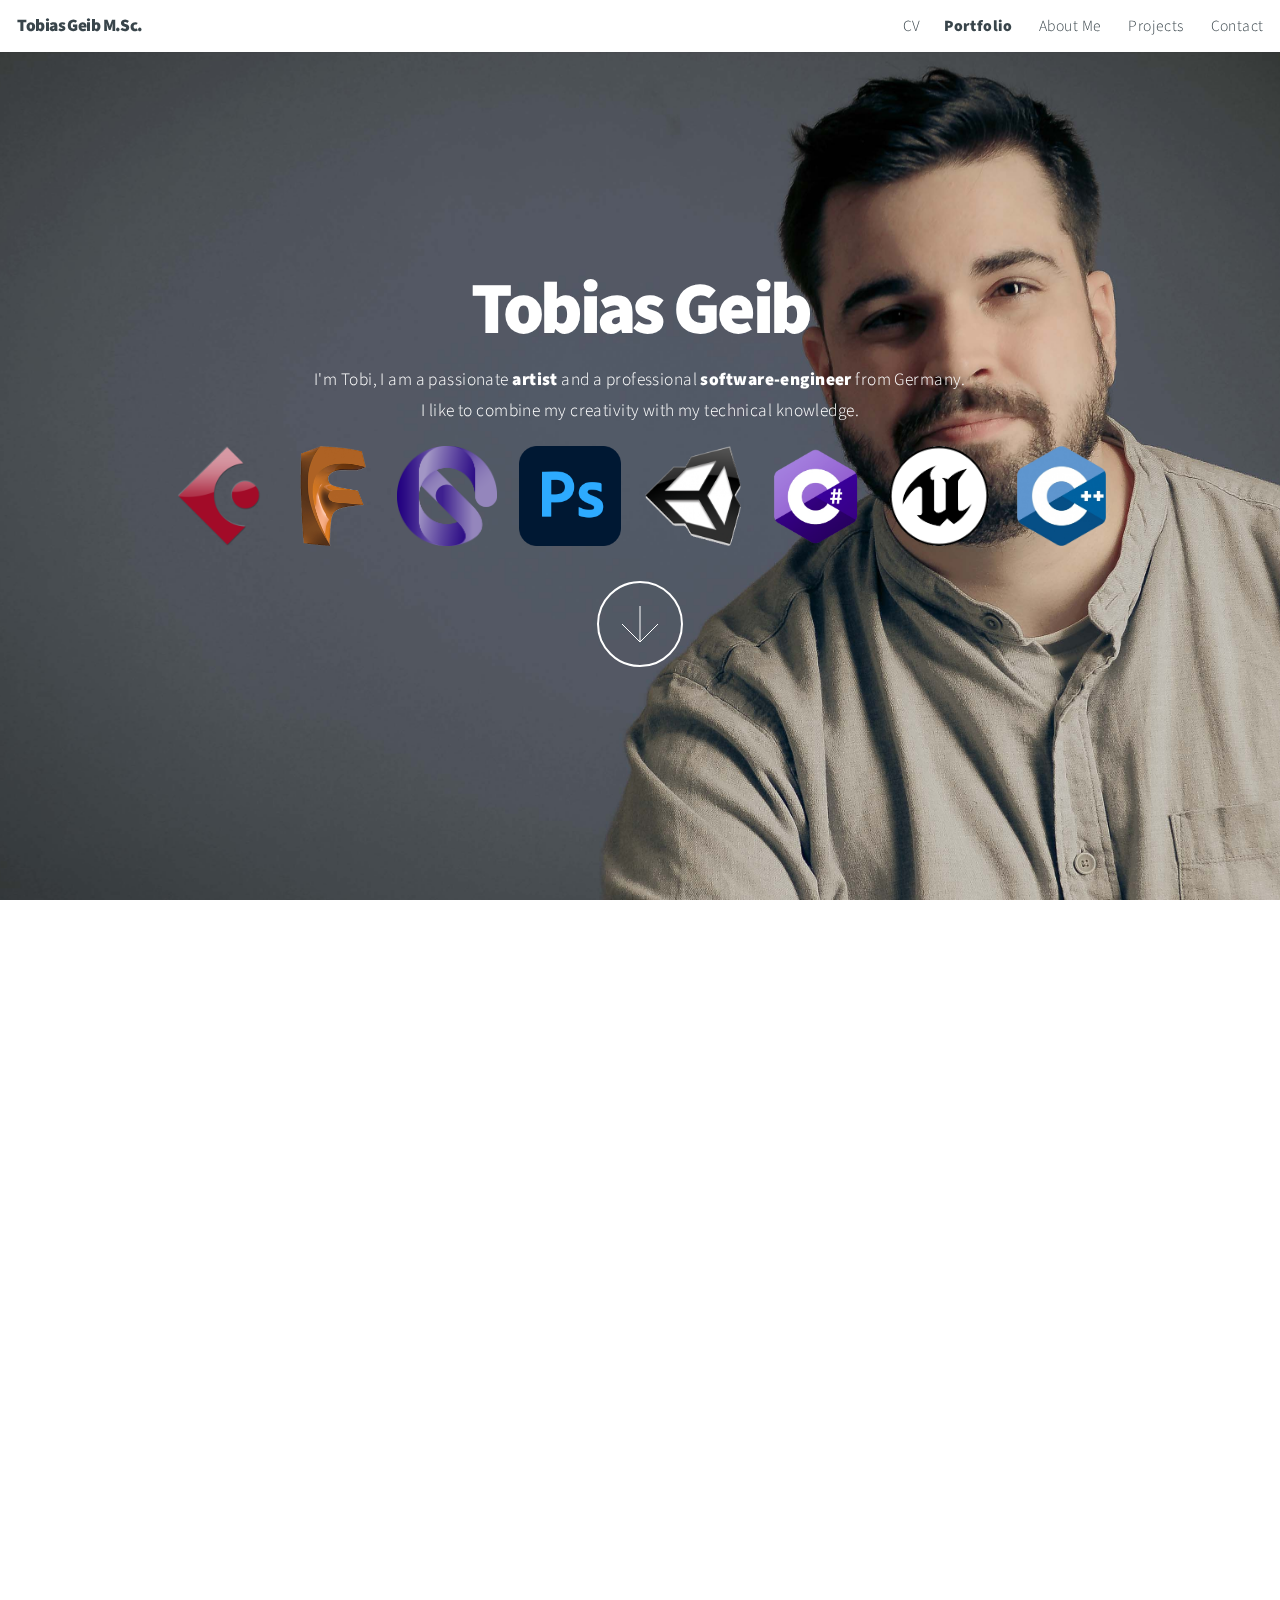
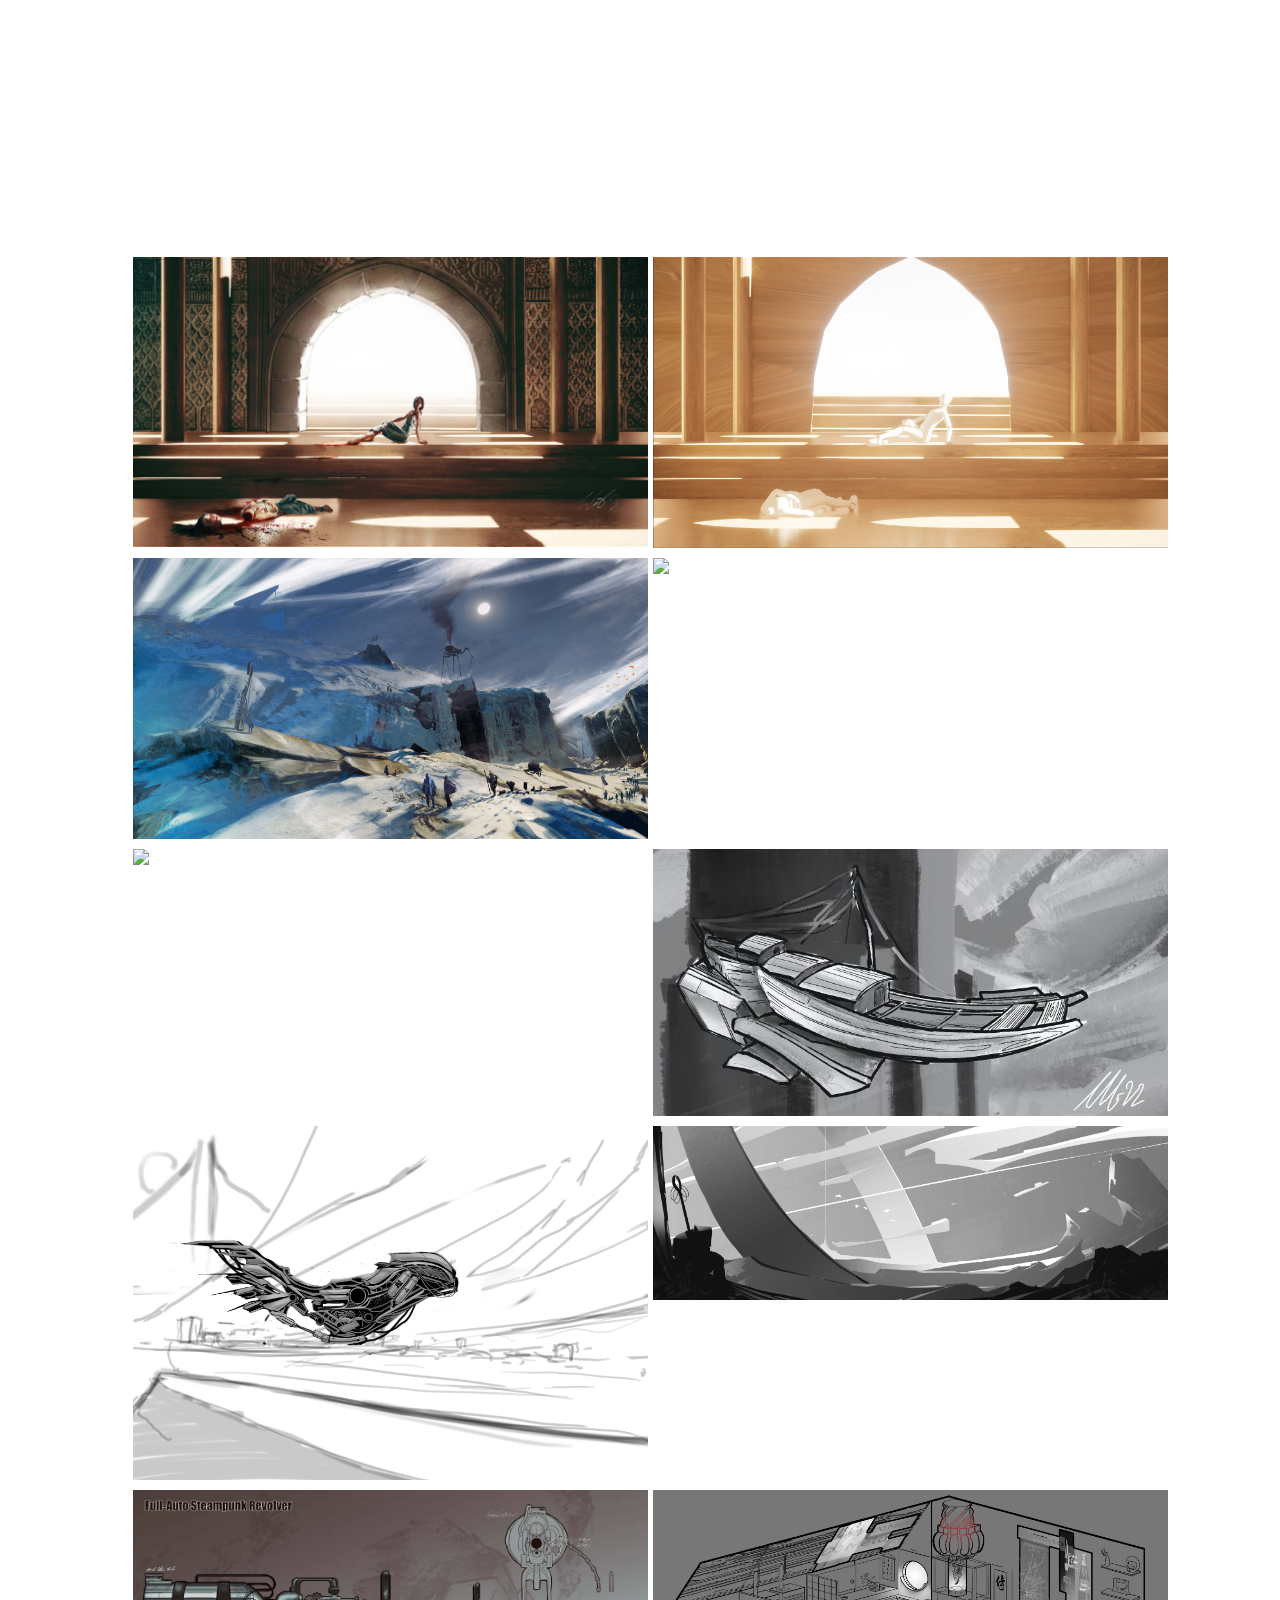
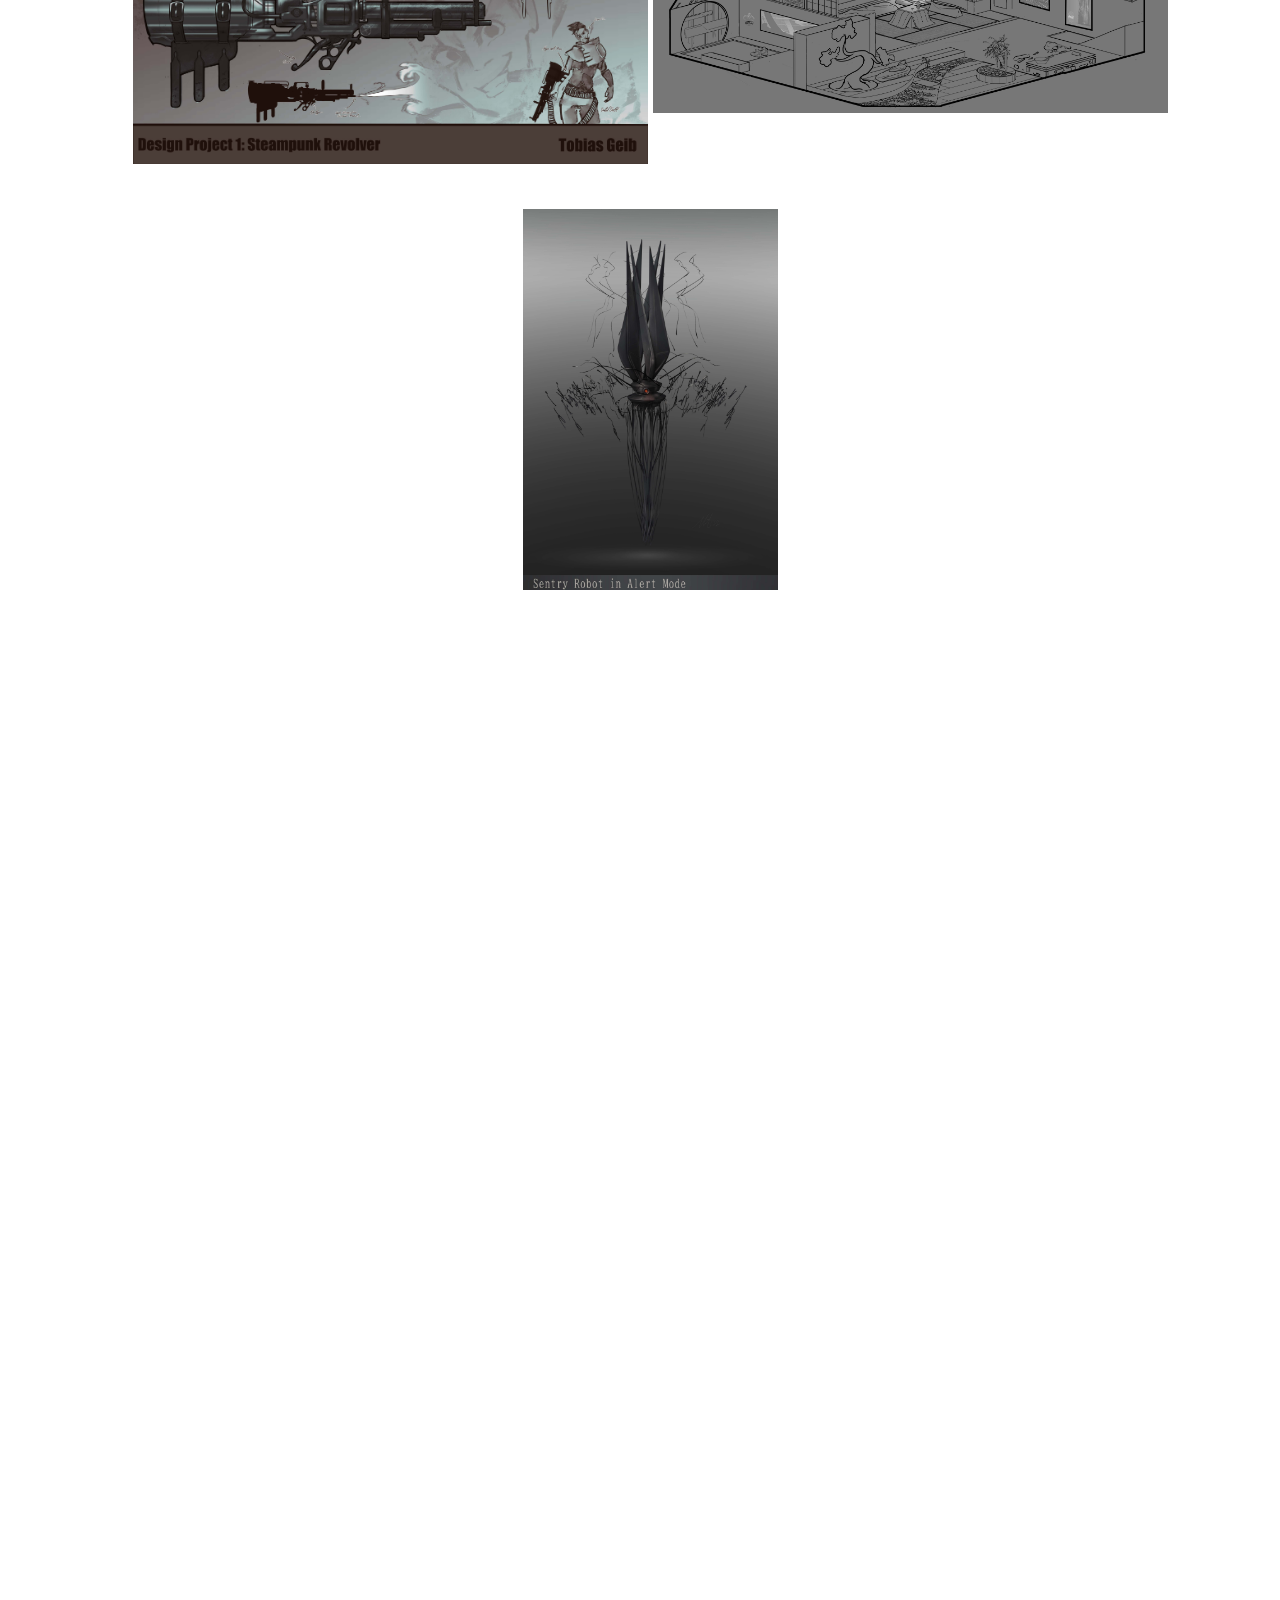
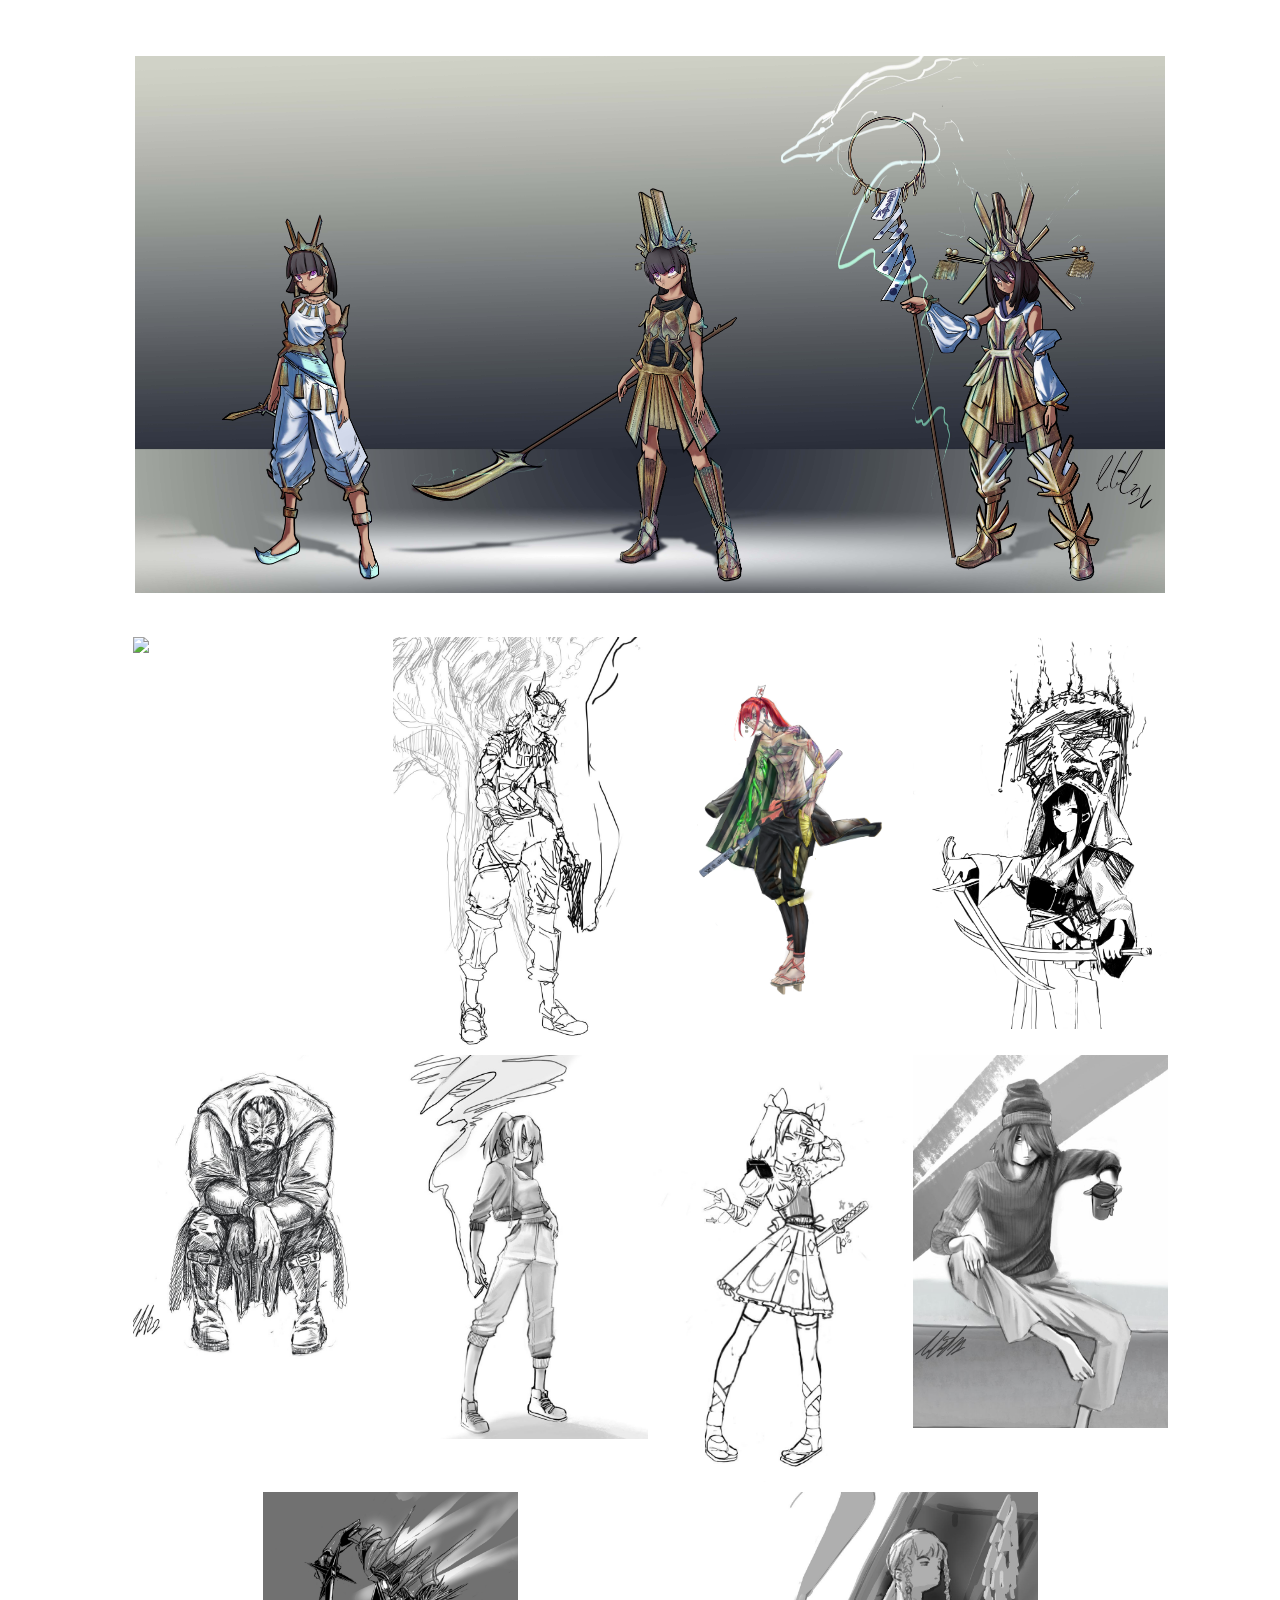
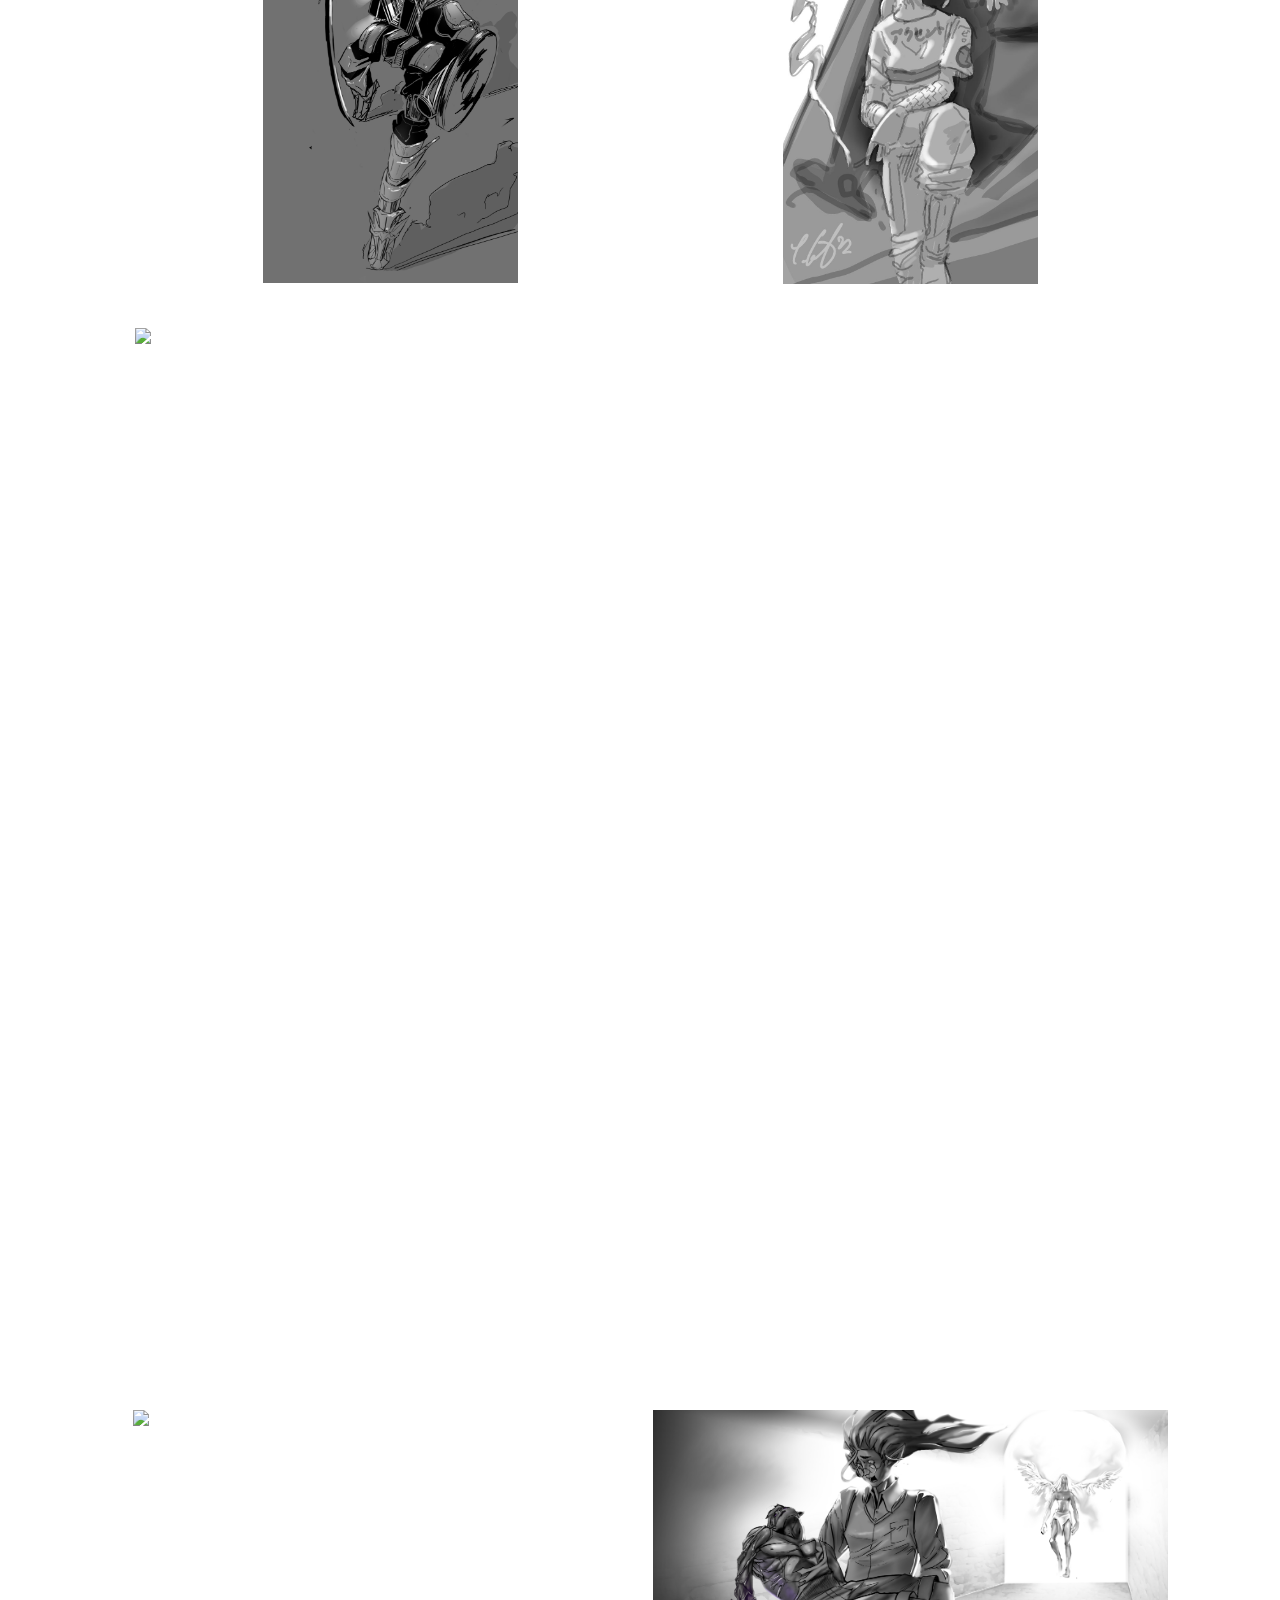
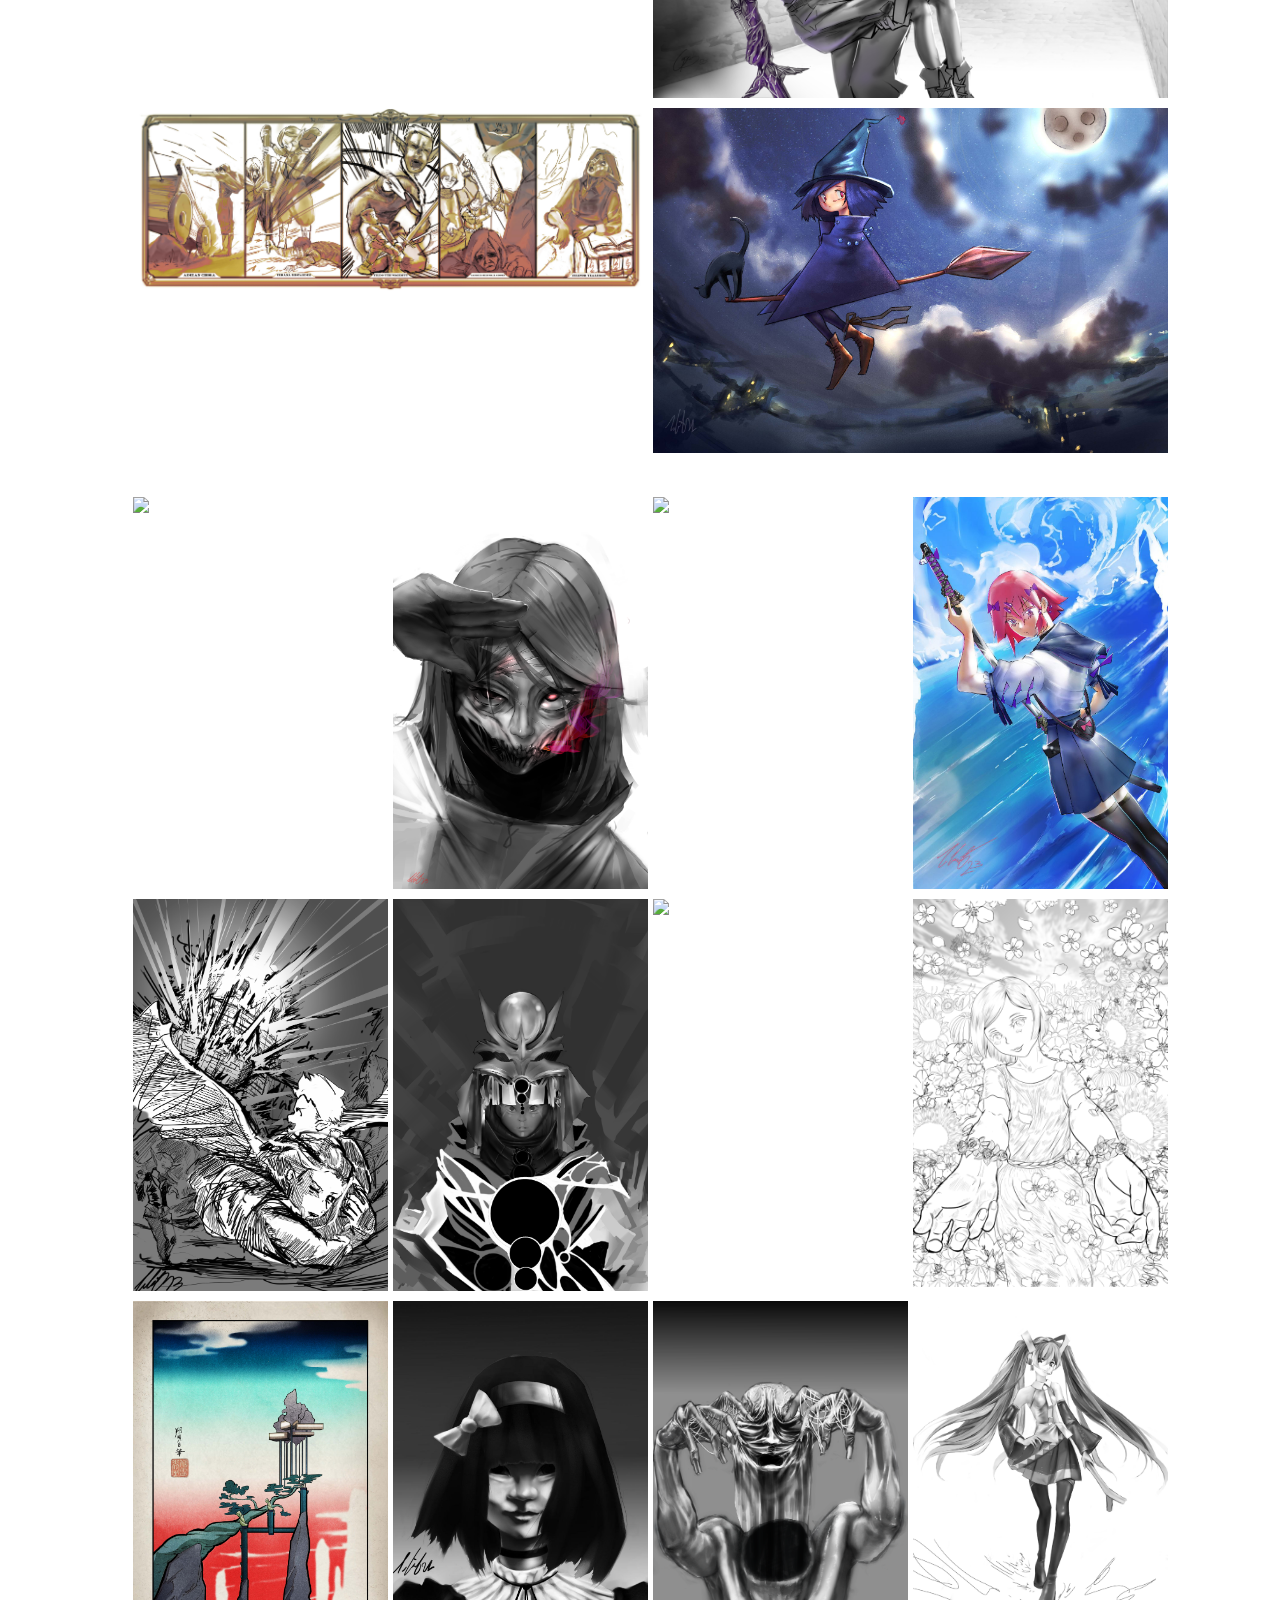
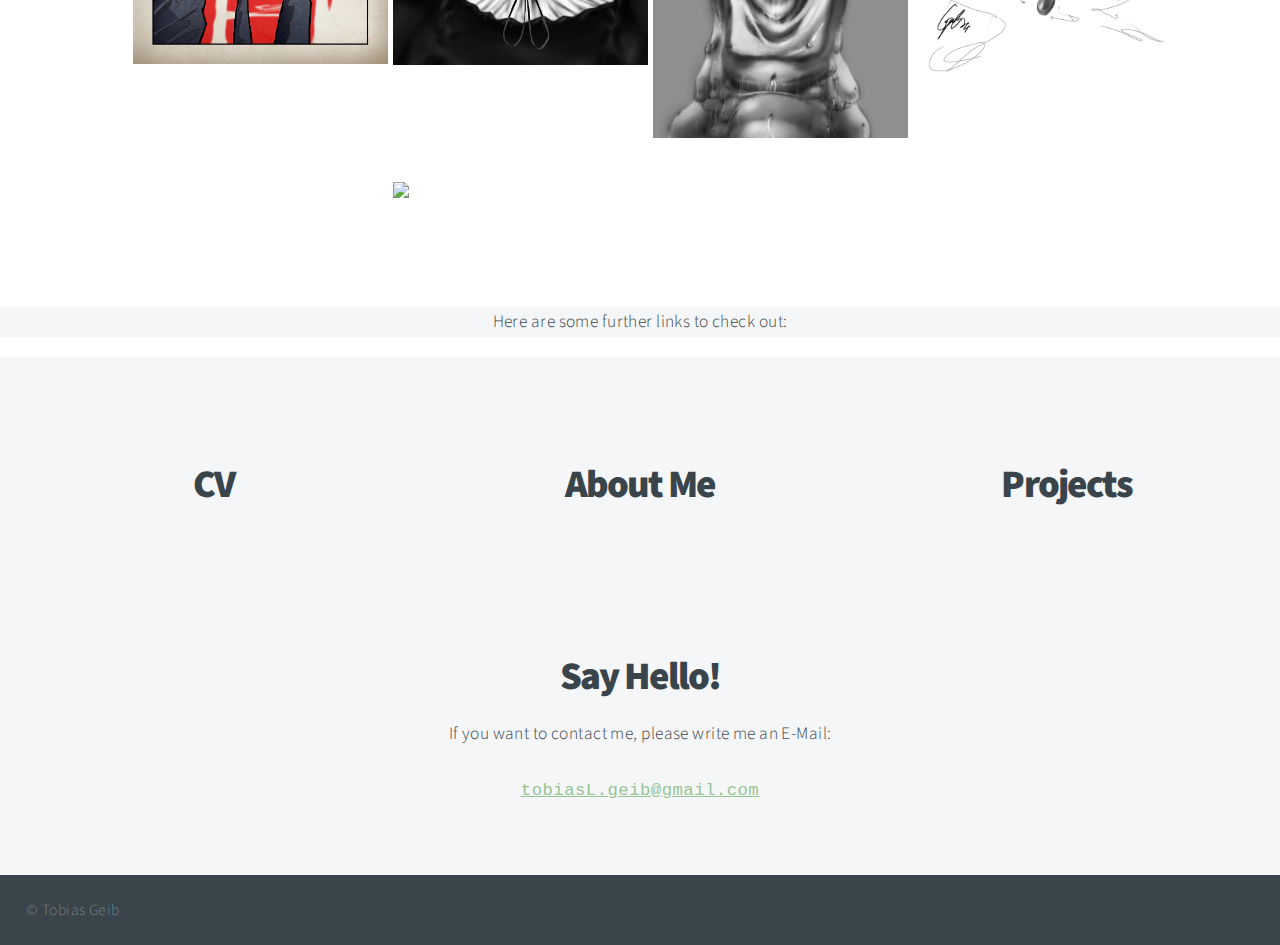
==== commit f3ed7090: "added new picture" ====
--- a/index.html
+++ b/index.html
@@ -214,7 +214,6 @@
 		</section>
 		<section id="illustrations" class="main style3 primary">
 			<div class="content">
-				
 				<div class="gallery-50">
 					<article >
 						<a href="images/Bild_Geib_850x600mm_Keilrahmen_v01-20191115_Ansicht_small.png" class="image fit"><img class="image" img src="images/Bild_Geib_850x600mm_Keilrahmen_v01-20191115_Ansicht_small.png"title=" "/></a>
@@ -269,6 +268,12 @@
 							<a href="images/Project (20240105065713).png" class="image fit"><img class="image" img src="images/Project (20240105065713).png"title=" "/></a>
 						</article>
 					</div>
+					
+				<div class ="gallery-50">
+					<article>
+						<a href="images/ponPonShit2.png" class="image fit"><img class="image" img src="images/ponPonShit2.png"/></a>
+					</article>
+				</div>
 			</div>
 		</section>
 
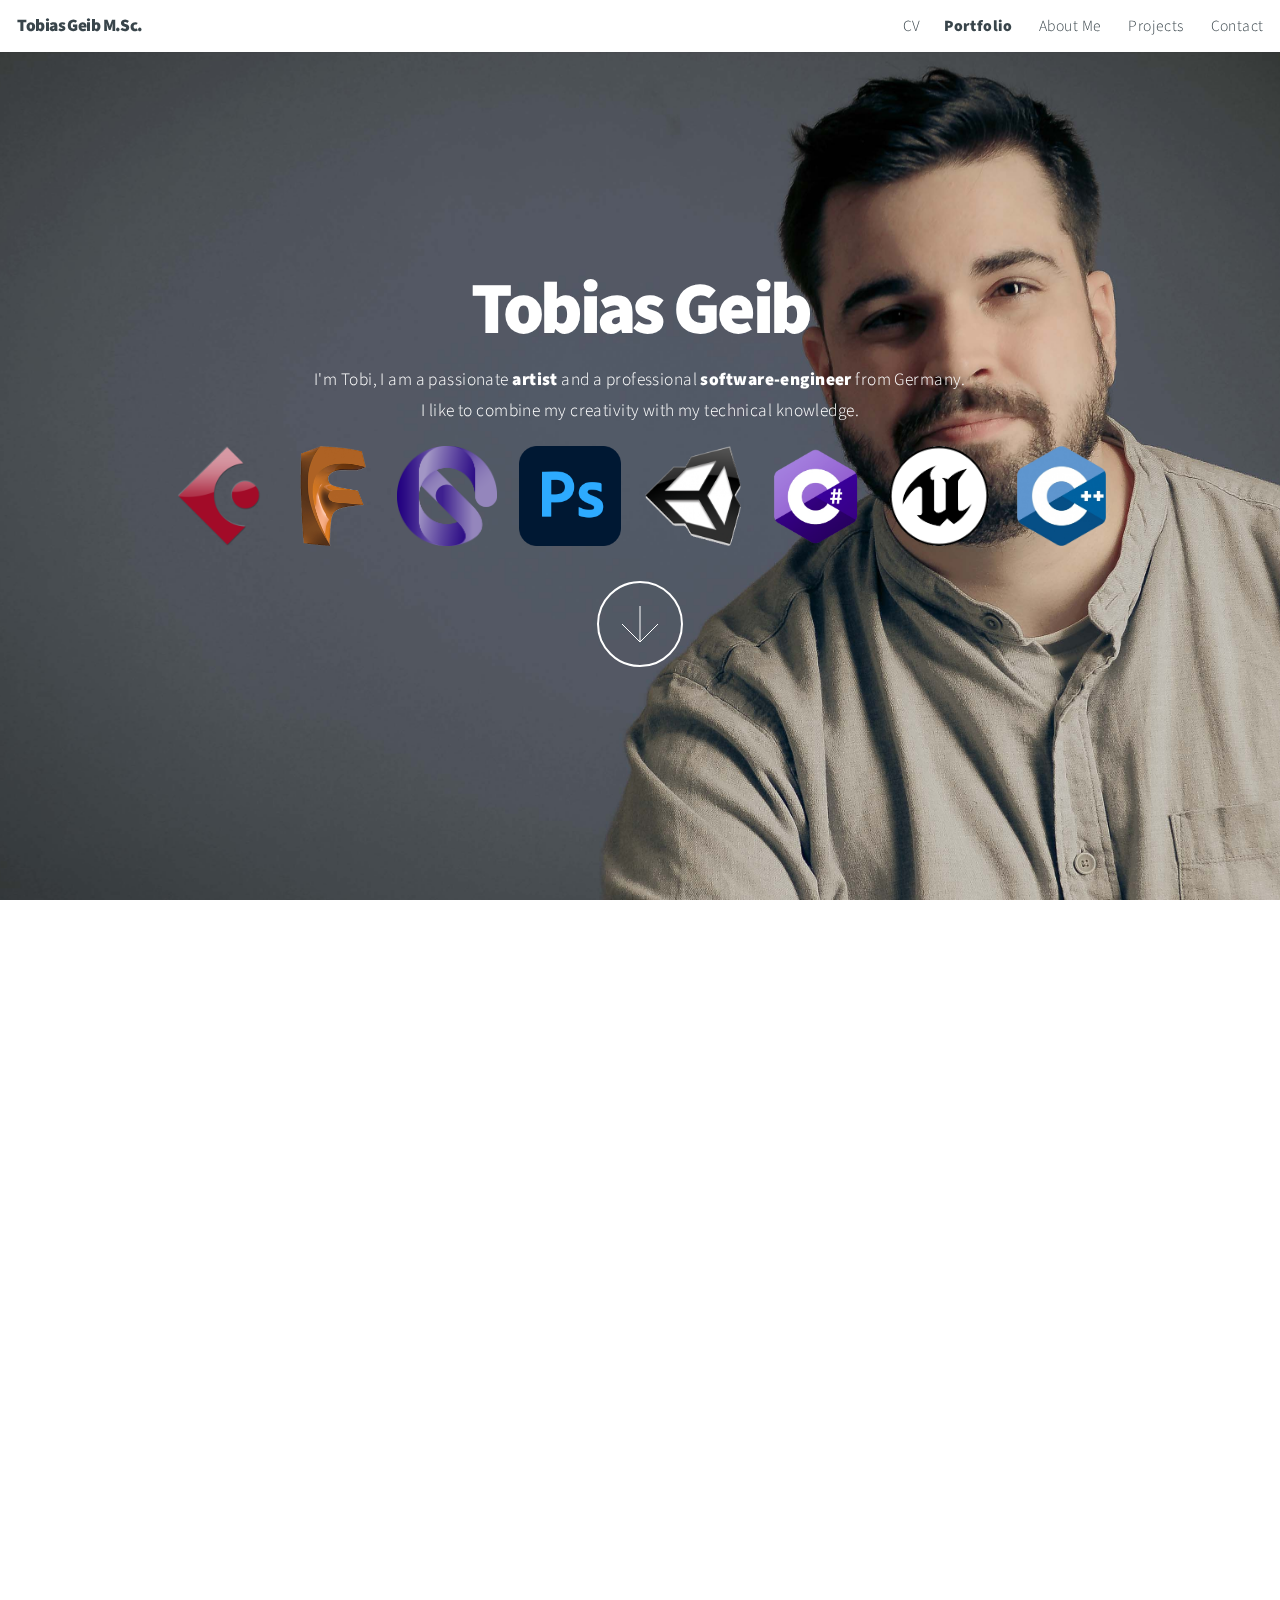
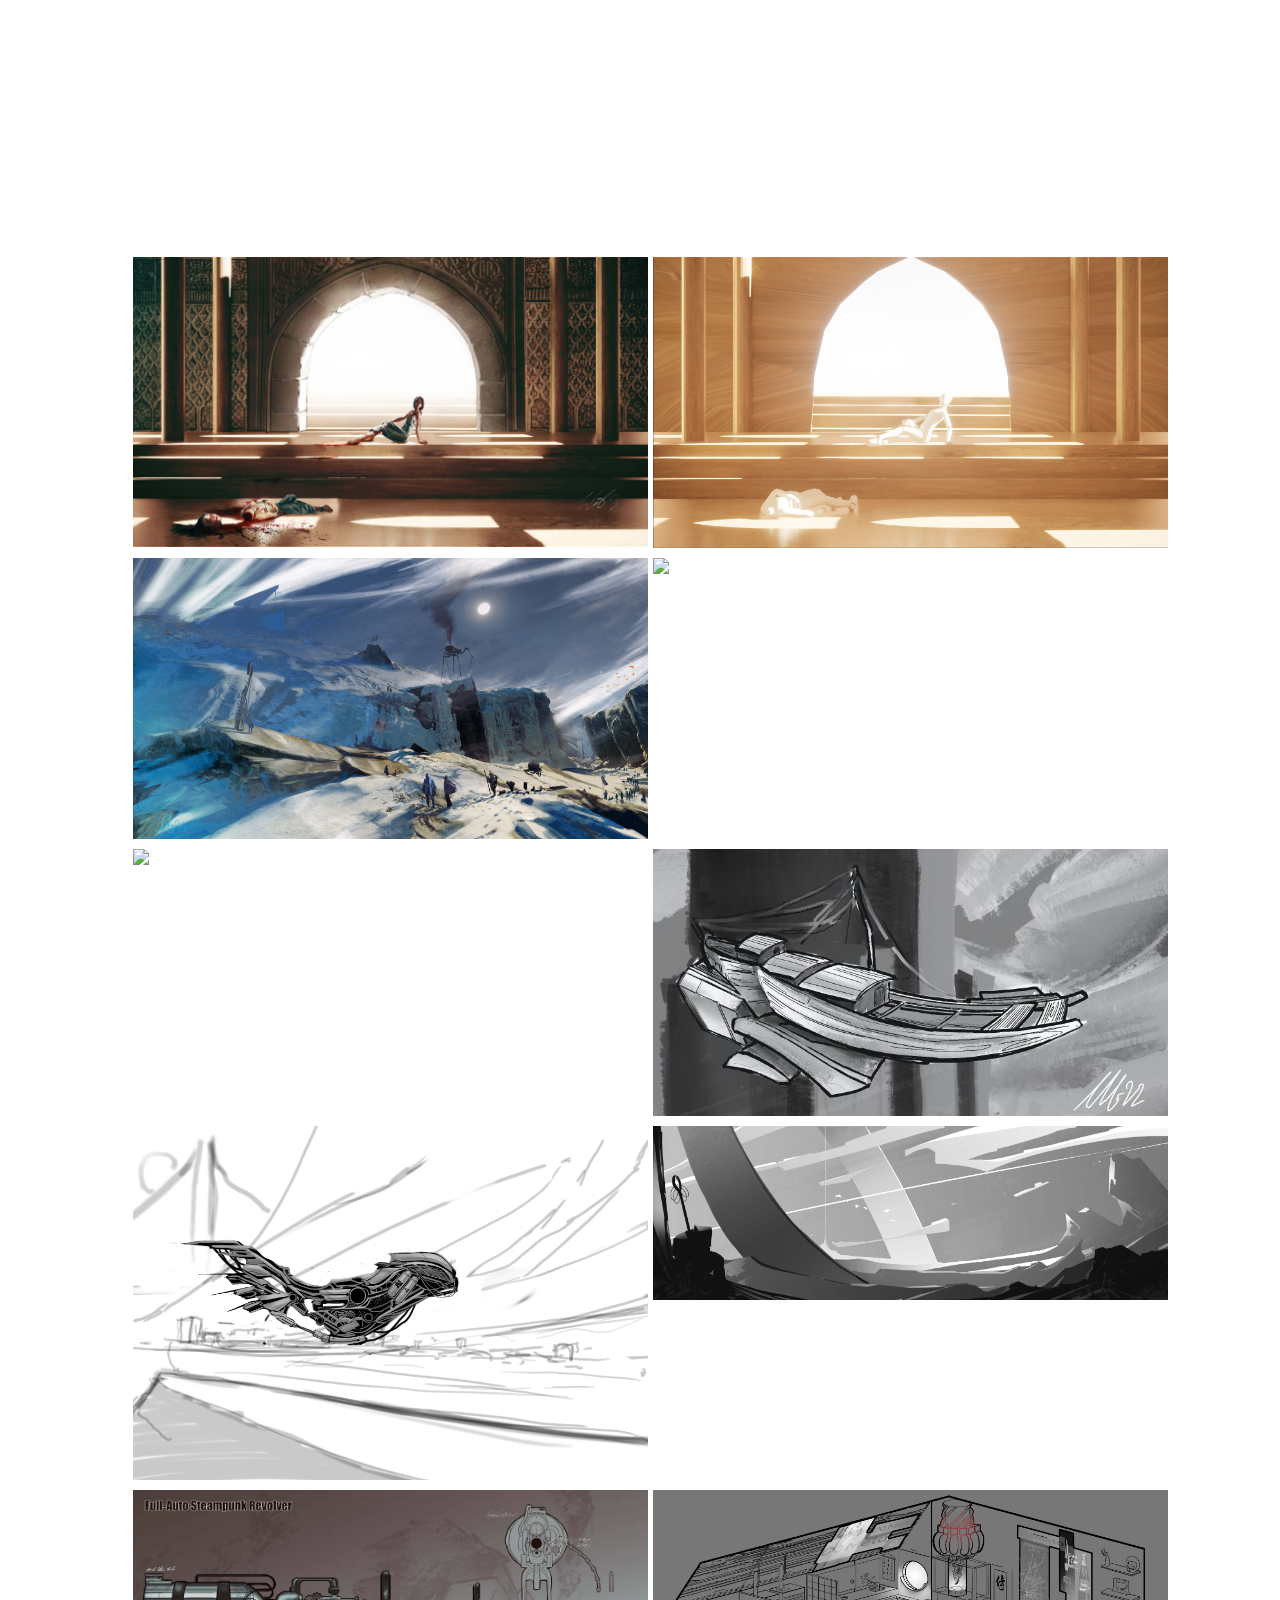
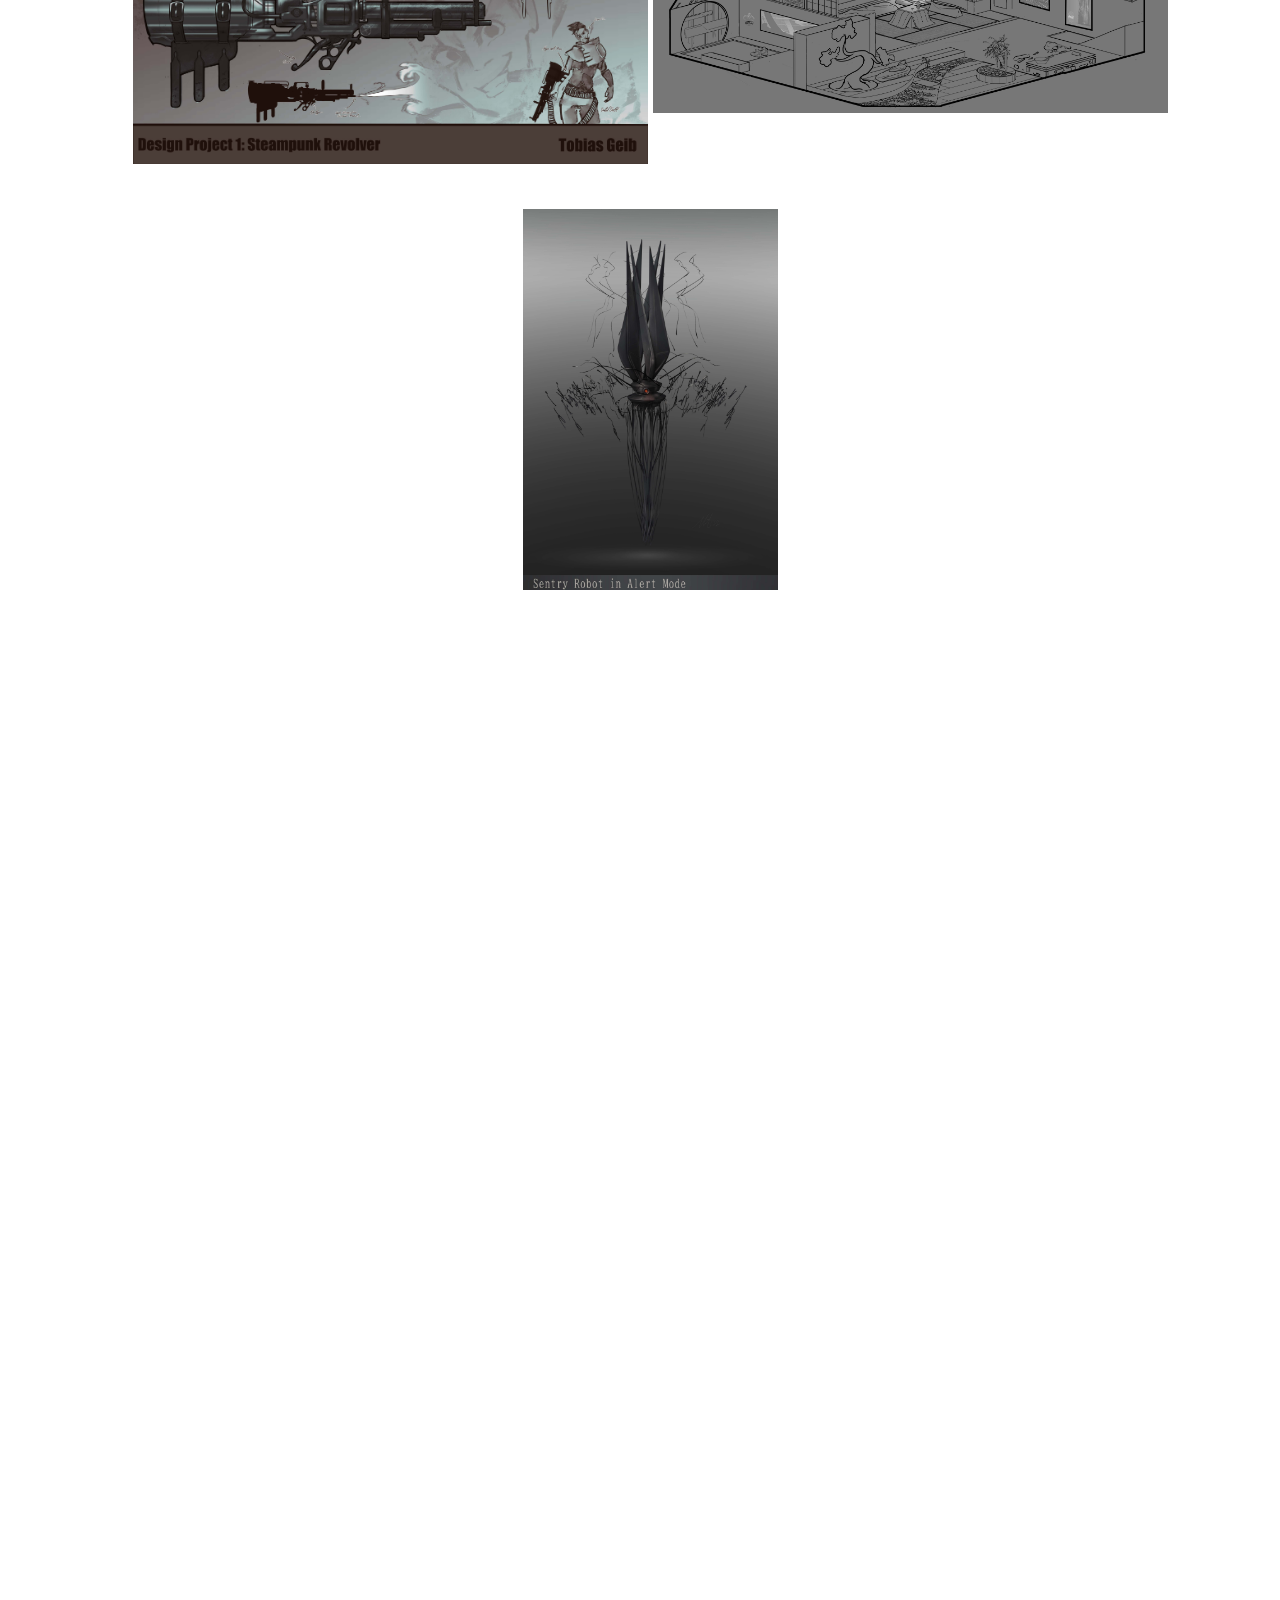
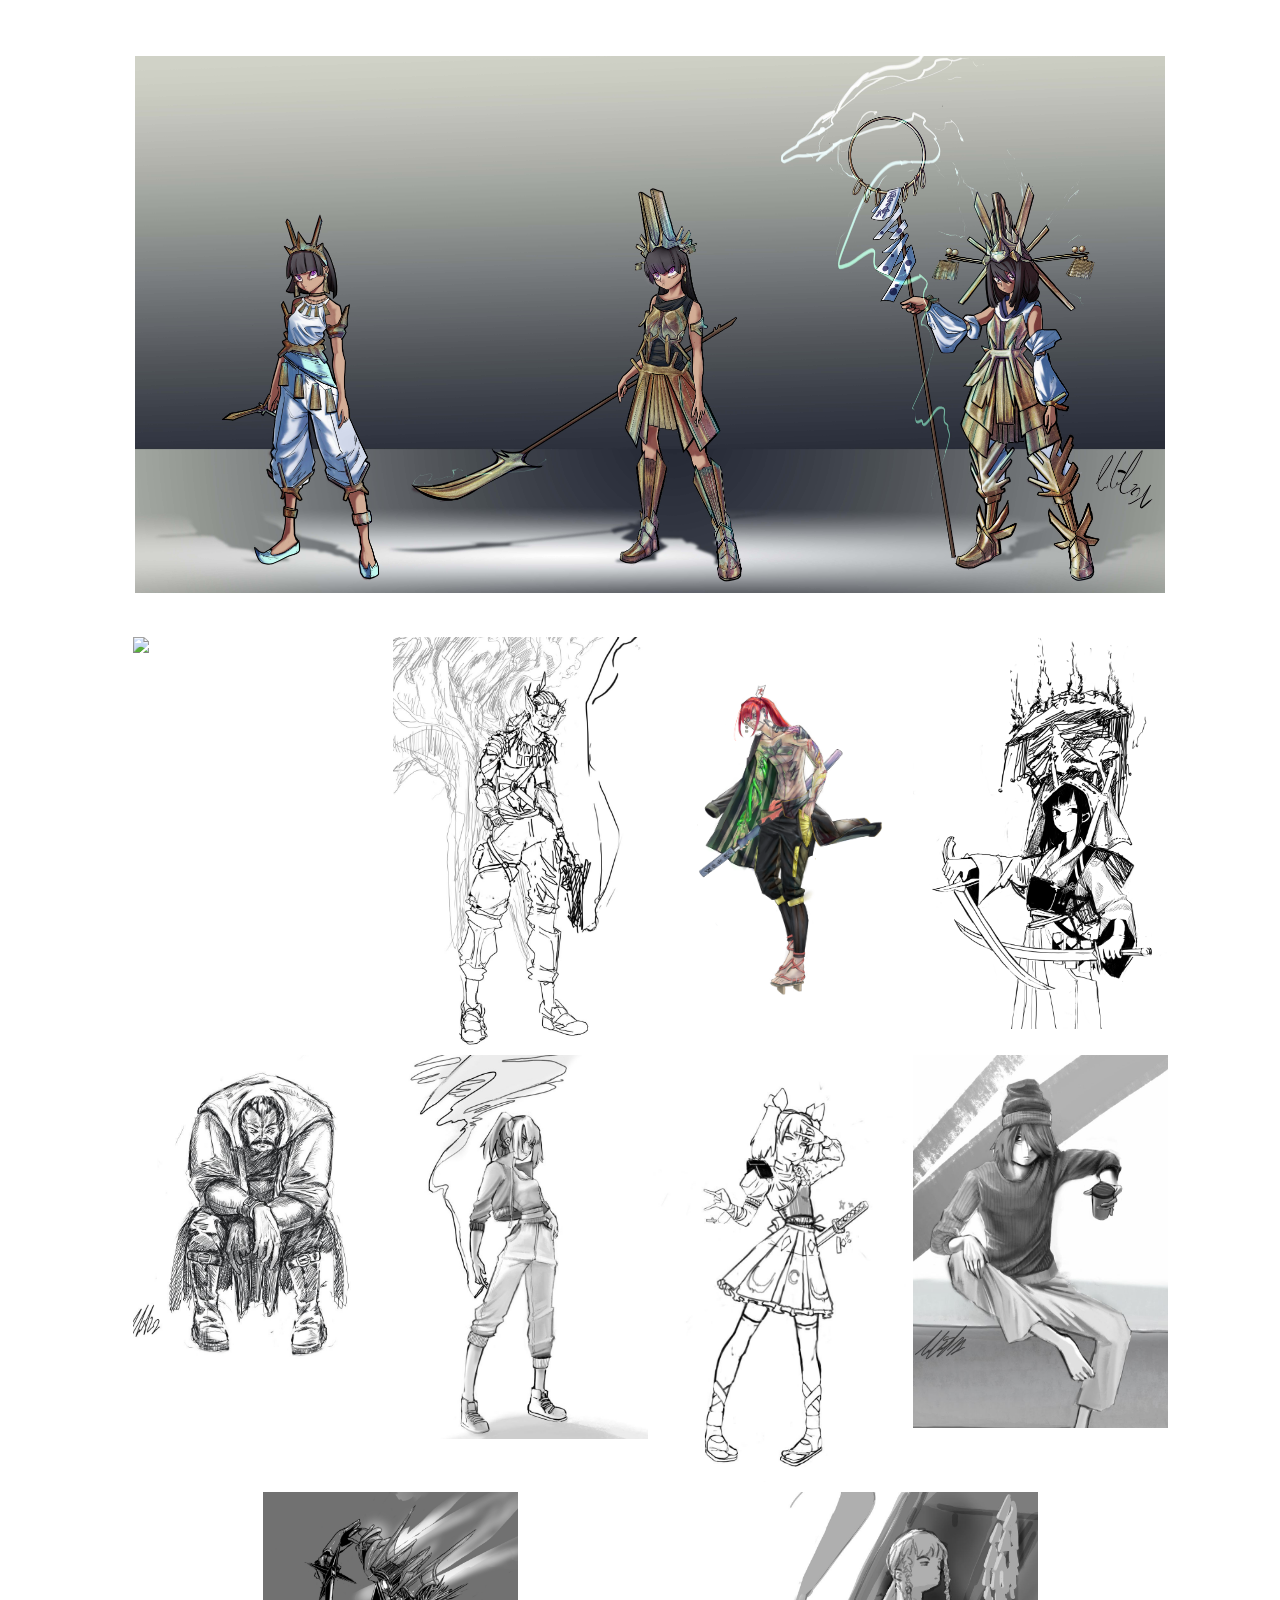
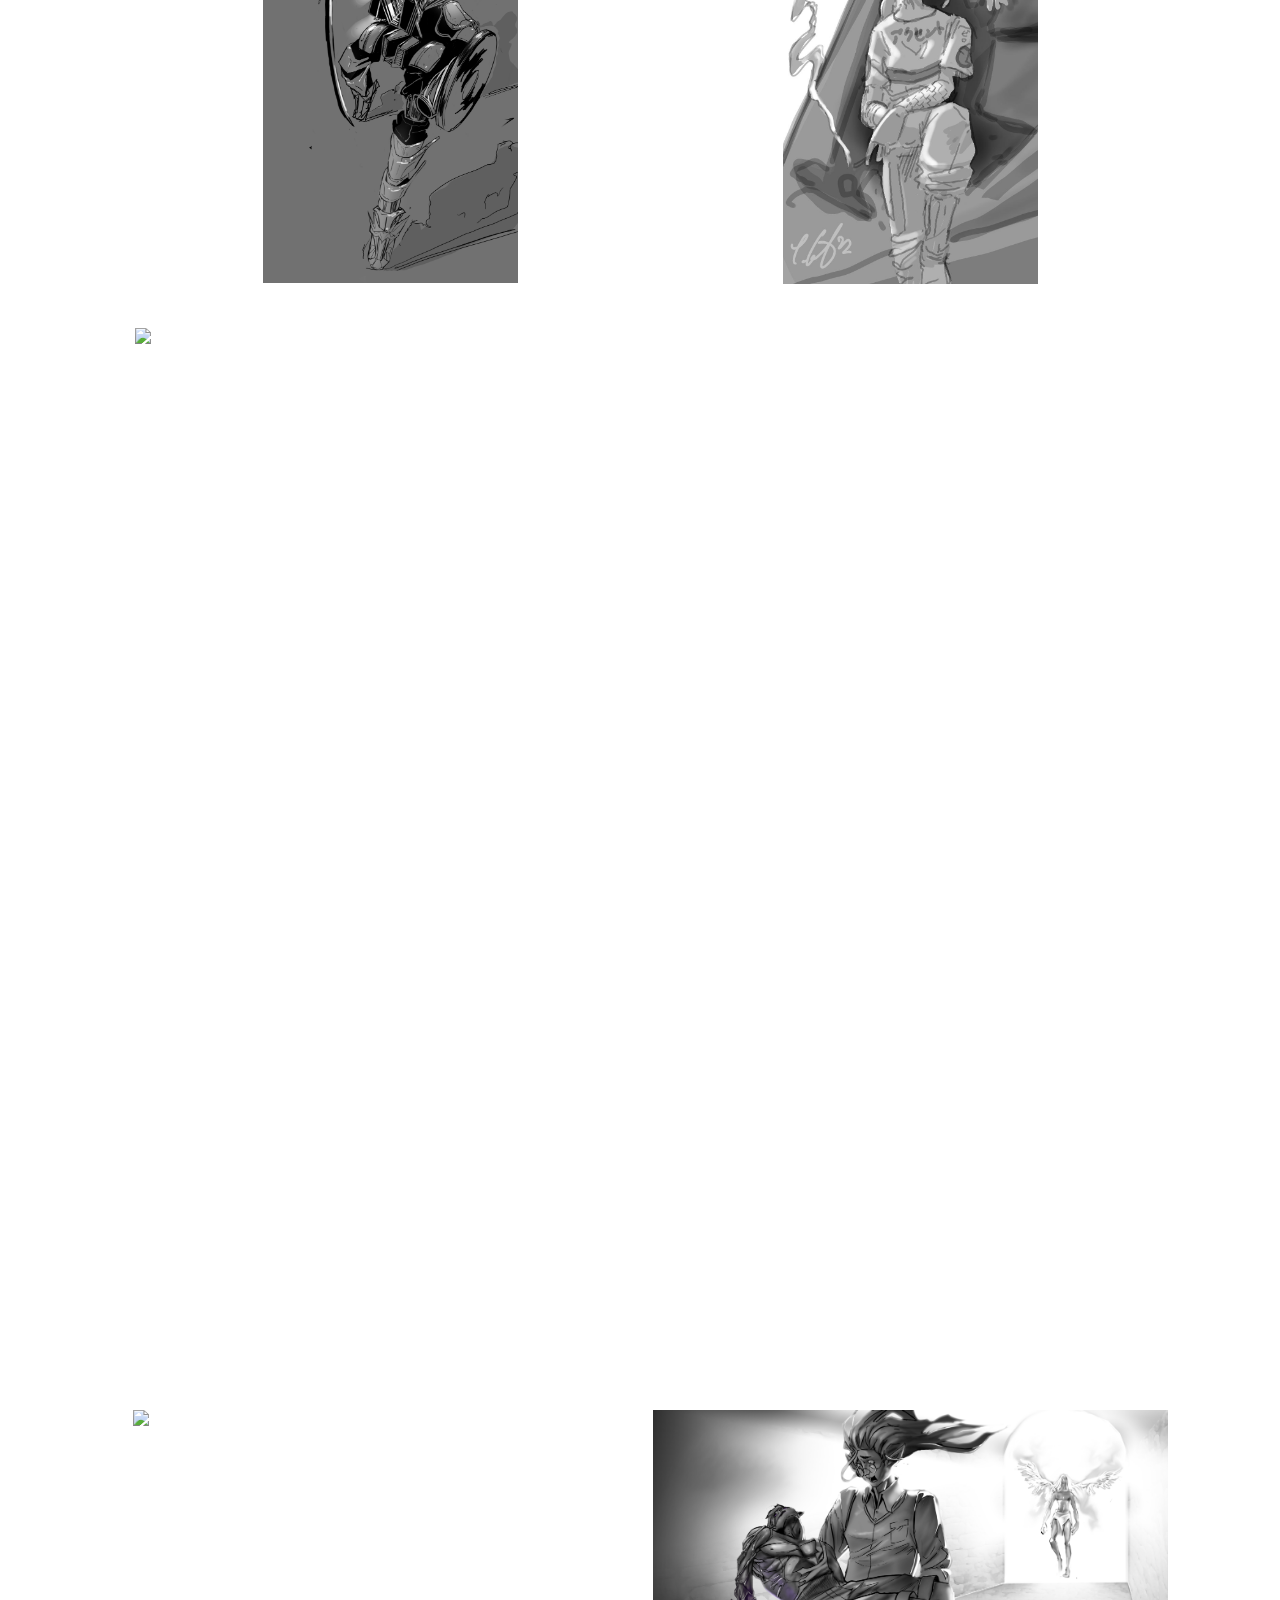
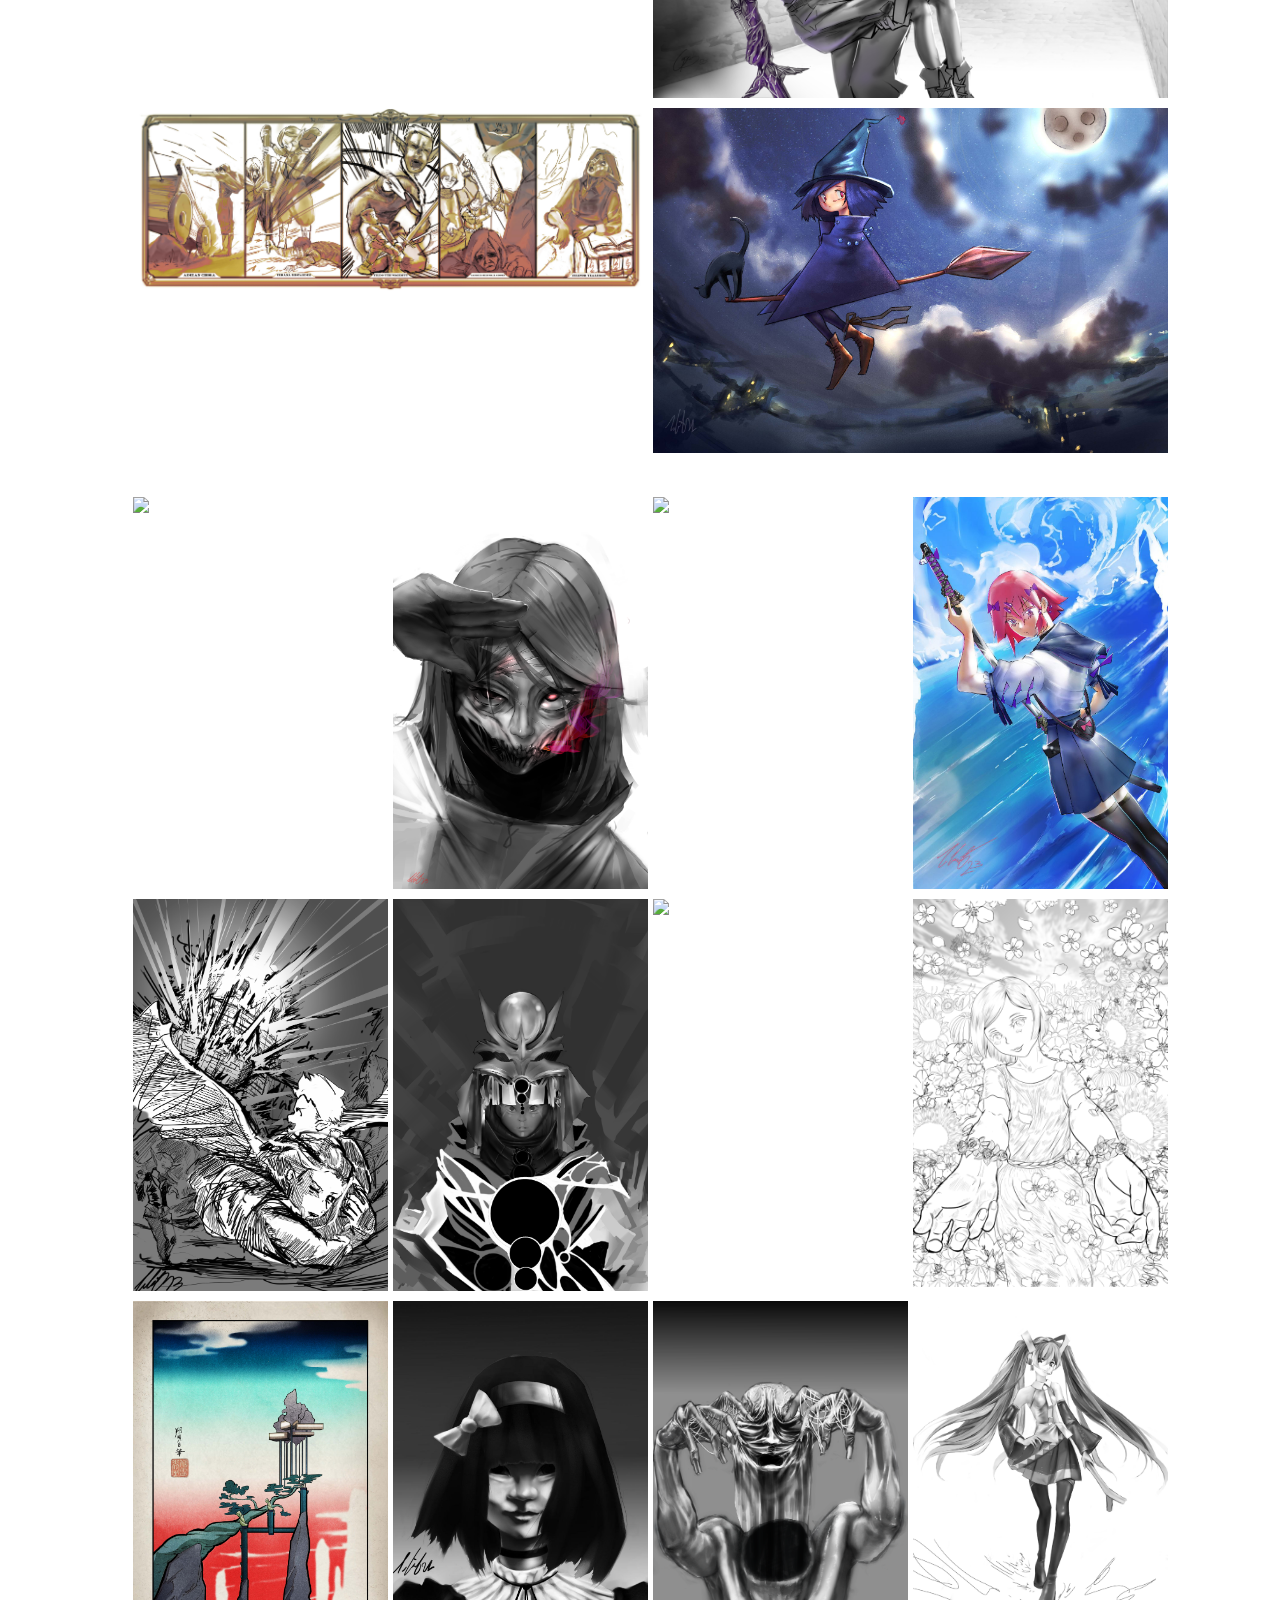
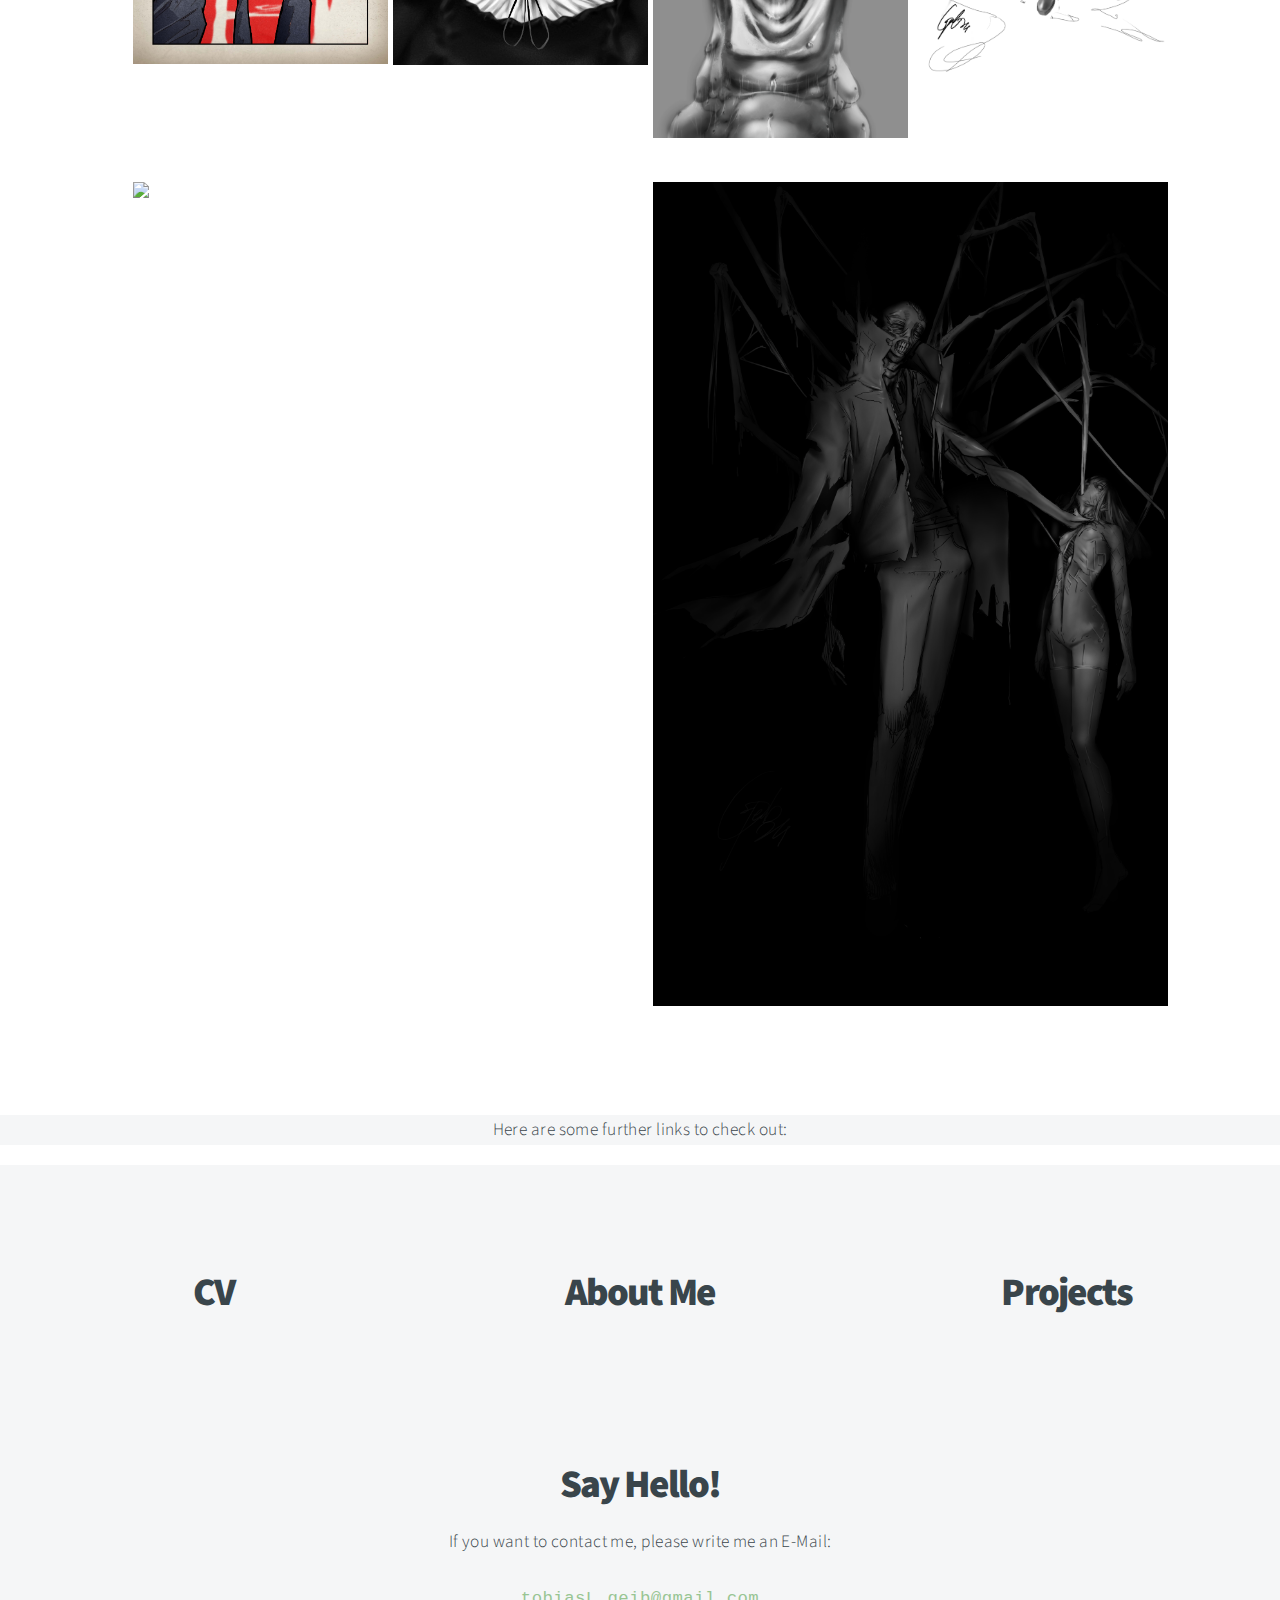
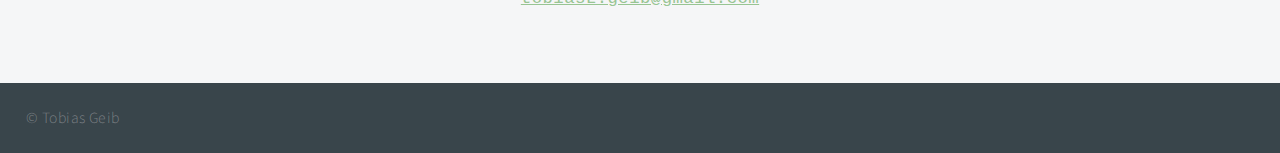
==== commit c9f1b6af: "added pictures" ====
--- a/index.html
+++ b/index.html
@@ -273,6 +273,9 @@
 					<article>
 						<a href="images/ponPonShit2.png" class="image fit"><img class="image" img src="images/ponPonShit2.png"/></a>
 					</article>
+					<article>
+						<a href="images/Project (20240127044353).png" class="image fit"><img class="image" img src="images/Project (20240127044353).png"/></a>
+					</article>
 				</div>
 			</div>
 		</section>
